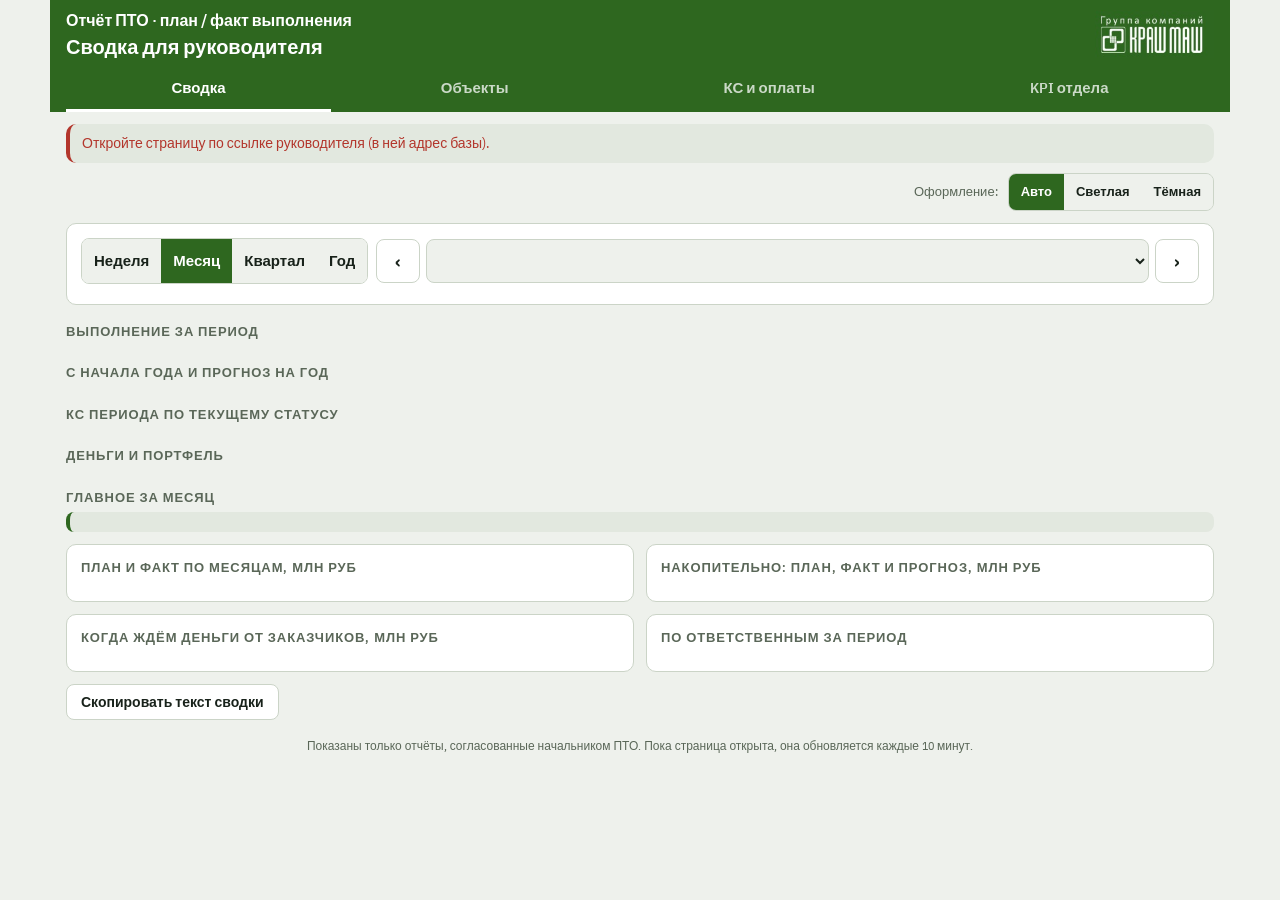
==== director.html @ 851cd31c "Add files via upload" ====
<!doctype html>
<html lang="ru">
<head>
<meta charset="utf-8">
<meta name="viewport" content="width=device-width,initial-scale=1,viewport-fit=cover">
<meta name="theme-color" content="#2E671F">
<meta name="robots" content="noindex">
<link rel="manifest" href="manifest-dir.webmanifest">
<link rel="apple-touch-icon" href="icons/dir-180.png">
<meta name="mobile-web-app-capable" content="yes">
<meta name="apple-mobile-web-app-capable" content="yes">
<meta name="apple-mobile-web-app-status-bar-style" content="black-translucent">
<meta name="apple-mobile-web-app-title" content="Сводка ПТО">
<title>Отчёт ПТО — ГК КРАШМАШ</title>
<link rel="stylesheet" href="https://fonts.googleapis.com/css2?family=IBM+Plex+Sans+Condensed:wght@400;500;600;700&family=IBM+Plex+Mono:wght@400;600&display=swap">
<style>
[hidden]{display:none!important}
html,body{margin:0}
:root{padding-top:env(safe-area-inset-top,0px)}

/* Layout: одна колонка под большой палец; липкая шапка с вкладками; поля крупные, цифры моноширинные */
:root{
  --brand:#2E671F;
  --bg:#eef1ec; --surface:#ffffff; --sunk:#e2e8df; --line:#cbd4c7;
  --fg:#18221a; --muted:#5a6758; --accent:#2E671F; --accent-ink:#ffffff;
  --steel:#2E671F; --ok:#2E671F; --warn:#b26b00; --bad:#b3362c;
  --f-ui:"IBM Plex Sans Condensed","Arial Narrow",Arial,sans-serif;
  --f-num:"IBM Plex Mono",ui-monospace,Menlo,Consolas,monospace;
  --r:10px;
}
@media (prefers-color-scheme: dark){:root:not([data-theme="light"]){
  --bg:#111612; --surface:#1a211b; --sunk:#232c24; --line:#344035;
  --fg:#e6ede5; --muted:#9aa898; --accent:#5f9e4b; --accent-ink:#0c1709;
  --steel:#8cc47a; --ok:#7fc06a; --warn:#e3a33c; --bad:#ec6a5e; color-scheme:dark}}
:root[data-theme="dark"]{
  --bg:#111612; --surface:#1a211b; --sunk:#232c24; --line:#344035;
  --fg:#e6ede5; --muted:#9aa898; --accent:#5f9e4b; --accent-ink:#0c1709;
  --steel:#8cc47a; --ok:#7fc06a; --warn:#e3a33c; --bad:#ec6a5e; color-scheme:dark}
*{box-sizing:border-box}
body{background:var(--bg);color:var(--fg);font-family:var(--f-ui);font-size:16px;line-height:1.35}
.wrap{max-width:720px;margin:0 auto;padding-inline:16px;padding-block:0 96px}
header.top{position:sticky;top:env(safe-area-inset-top,0px);z-index:5;background:var(--brand);color:#fff;margin-inline:-16px;padding:10px 16px 0}
.brandrow{display:flex;align-items:flex-start;justify-content:space-between;gap:12px}
.brandrow img{height:48px;width:auto;flex:0 0 auto;display:block}
.brandrow .ttl{min-width:0}
.obj{font-size:16px;font-weight:600;line-height:1.3}
h1{font-size:20px;margin:2px 0 8px;font-weight:700;text-wrap:balance}
nav.tabs{display:flex;gap:4px}
nav.tabs button{flex:1;border:0;background:transparent;color:inherit;font:600 15px var(--f-ui);padding:10px 4px 12px;border-bottom:3px solid transparent;opacity:.75;cursor:pointer}
nav.tabs button[aria-selected="true"]{opacity:1;border-bottom-color:#fff}
.banner{margin-top:12px;padding:10px 12px;border-radius:var(--r);background:var(--sunk);border-left:4px solid var(--warn);font-size:14px}
.banner.bad{border-left-color:var(--bad)}
section.card{background:var(--surface);border:1px solid var(--line);border-radius:var(--r);margin-top:12px;padding:14px}
section.card h2{font-size:13px;letter-spacing:.07em;text-transform:uppercase;color:var(--muted);margin:0 0 10px;font-weight:600;display:flex;justify-content:space-between;gap:8px}
.code{font-family:var(--f-num);font-size:12px;color:var(--steel);font-weight:600}
.row{display:flex;gap:10px;flex-wrap:wrap}
.row>*{flex:1 1 140px;min-width:0}
label.f{display:flex;flex-direction:column;gap:4px;font-size:13px;color:var(--muted)}
input,select,textarea{font:16px var(--f-ui);color:var(--fg);background:var(--bg);border:1px solid var(--line);border-radius:8px;padding:10px 10px;width:100%;min-height:44px}
input[inputmode]{font-family:var(--f-num);text-align:right}
textarea{min-height:64px;resize:vertical}
input:focus,select:focus,textarea:focus,button:focus-visible{outline:2px solid var(--accent);outline-offset:1px}
.seg{display:flex;border:1px solid var(--line);border-radius:8px;overflow:hidden}
.seg button{flex:1;border:0;background:var(--bg);color:var(--fg);font:600 15px var(--f-ui);min-height:44px;cursor:pointer}
.seg button[aria-pressed="true"]{background:var(--accent);color:var(--accent-ink)}
.work{display:grid;grid-template-columns:1fr 112px;gap:6px 10px;align-items:center;padding:8px 0;border-top:1px solid var(--line)}
.work:first-of-type{border-top:0}
.work .nm{min-width:0}
.work .nm b{display:block;font-weight:500}
.work .nm small{color:var(--muted);font-size:12px;line-height:1.5}
.work .nm small b.pt{display:inline;font-family:var(--f-num);font-weight:600;color:var(--fg)}
.mach{display:grid;grid-template-columns:1fr 84px 44px;gap:8px;align-items:center;padding:6px 0}
.haul{display:grid;grid-template-columns:1fr 64px 84px 44px;gap:8px;padding:10px 0;border-top:1px dashed var(--line)}
.haul:first-child{border-top:0}
.haul .cr{grid-column:1/4}
.haul .del{min-width:44px;padding:0;font-size:20px;line-height:1}
.haul-hd{display:grid;grid-template-columns:1fr 64px 84px 44px;gap:8px;font-size:12px;color:var(--muted)}
.haul-hd span:nth-child(2),.haul-hd span:nth-child(3){text-align:right}
.mach .del{min-width:44px;padding:0;font-size:20px;line-height:1}
.mach-hd{display:grid;grid-template-columns:1fr 84px 44px;gap:8px;font-size:12px;color:var(--muted)}
.mach-hd span:nth-child(2){text-align:right}
.dt{display:grid;grid-template-columns:1fr 78px;gap:6px 8px;padding:10px 0;border-top:1px dashed var(--line)}
.dt .full{grid-column:1/-1}
.dtk{display:flex;gap:6px}.dtk button{flex:1;min-height:38px;border:1px solid var(--line);border-radius:8px;background:var(--surface,#fff);color:inherit;font-size:14px}
.dtk button[aria-pressed="true"]{background:var(--accent);border-color:var(--accent);color:#fff;font-weight:600}
.btn{border:1px solid var(--line);background:var(--surface);color:var(--fg);font:600 15px var(--f-ui);border-radius:8px;min-height:44px;padding:0 14px;cursor:pointer}
.btn.small{min-height:36px;font-size:14px}
.btn.primary{background:var(--accent);border-color:var(--accent);color:var(--accent-ink)}
.btn:disabled{opacity:.5;cursor:not-allowed}
.savebar{position:fixed;left:0;right:0;bottom:0;z-index:6;background:var(--surface);border-top:1px solid var(--line);padding:10px 16px calc(10px + env(safe-area-inset-bottom,0px))}
.savebar .in{max-width:720px;margin:0 auto;display:flex;gap:10px;align-items:center}
.savebar .msg{flex:1;font-size:13px;color:var(--muted);min-width:0}
.savebar .btn{flex:0 0 auto;min-width:150px}
td.muted{color:var(--muted);padding-left:14px}
.ok{color:var(--ok)} .bad{color:var(--bad)} .warnc{color:var(--warn)}
.ot{display:flex;gap:8px}
.ot button{flex:1}
.ot button[aria-pressed="true"].no{background:var(--ok);border-color:var(--ok);color:var(--surface)}
.ot button[aria-pressed="true"].yes{background:var(--bad);border-color:var(--bad);color:var(--surface)}
.tablewrap{overflow-x:auto;margin-inline:-4px}
table{border-collapse:collapse;width:100%;font-size:14px}
th,td{padding:8px 6px;border-bottom:1px solid var(--line);text-align:right;white-space:nowrap}
th:first-child,td:first-child{text-align:left;white-space:normal}
th{font-size:12px;color:var(--muted);font-weight:600;text-transform:uppercase;letter-spacing:.04em}
td.n{font-family:var(--f-num);font-variant-numeric:tabular-nums}
.bar{height:6px;background:var(--sunk);border-radius:3px;margin-top:4px;overflow:hidden;min-width:60px}
.bar i{display:block;height:100%;background:var(--accent)}
.kpis{display:grid;grid-template-columns:repeat(auto-fit,minmax(130px,1fr));gap:8px}
.kpi{background:var(--sunk);border-radius:8px;padding:10px}
.kpi small{display:block;color:var(--muted);font-size:12px}
.kpi b{font-family:var(--f-num);font-size:20px;font-weight:600}
.chips{display:flex;flex-wrap:wrap;gap:6px}
.chip{font-size:13px;padding:4px 8px;border-radius:999px;background:var(--sunk)}
.chip.miss{background:color-mix(in srgb,var(--bad) 18%,var(--surface));color:var(--bad)}
.log{display:flex;flex-direction:column;gap:8px}
.log button.item{text-align:left;border:1px solid var(--line);background:var(--surface);color:var(--fg);border-radius:var(--r);padding:10px 12px;cursor:pointer;font:15px var(--f-ui);display:flex;flex-direction:column;gap:4px}
.log .meta{display:flex;justify-content:space-between;gap:8px;font-weight:600}
.log .sum{color:var(--muted);font-size:13px}
.flag{font-size:12px;padding:1px 6px;border-radius:4px;background:var(--bad);color:var(--surface);font-weight:600}
.sendgrid{display:grid;grid-template-columns:1fr 1fr;gap:8px}
a.btn.send,button.btn.send{display:flex;align-items:center;justify-content:center;text-decoration:none;min-height:48px;font-size:16px}
a.btn.send.max{background:#4b2bd6;border-color:#4b2bd6;color:#fff}
a.btn.send.tg{background:#229ed9;border-color:#229ed9;color:#fff}
a.btn.send.wa{background:#1fa855;border-color:#1fa855;color:#fff}
pre.gp{white-space:pre-wrap;font:13px/1.45 var(--f-num);background:var(--sunk);border-radius:8px;padding:12px;margin:10px 0 0;max-height:420px;overflow:auto}
.empty{color:var(--muted);font-size:14px;padding:6px 0}
.hint{font-size:12px;color:var(--muted);margin-top:6px}
@media (prefers-reduced-motion:no-preference){.bar i{transition:width .4s}}

/* --- Отчёт ПТО: дополнения к base.css --- */
:root{--c-plan:#4a86e8;--c-fact:#2E671F;--c-rest:#cbd4c7}
@media (prefers-color-scheme: dark){:root:not([data-theme="light"]){--c-fact:#6aa84f;--c-rest:#3a463b}}
:root[data-theme="dark"]{--c-fact:#6aa84f;--c-rest:#3a463b}
.wrap{max-width:1180px}
.savebar .in{max-width:1180px}
header.top .sub{font-size:13px;opacity:.85}
nav.tabs{overflow-x:auto;scrollbar-width:none}
nav.tabs button{flex:1 0 auto;padding-inline:10px}
.grid2{display:grid;grid-template-columns:repeat(auto-fit,minmax(min(100%,520px),1fr));gap:0 12px}
.grid2>section.card{min-width:0}
/* плитки показателей */
.tiles{display:grid;grid-template-columns:repeat(auto-fit,minmax(min(100%,200px),1fr));gap:8px}
.tile{background:var(--sunk);border-radius:8px;padding:10px 12px;min-width:0}
.tile small{display:block;color:var(--muted);font-size:12px;line-height:1.3;min-height:2.6em}
.tile b{display:block;font-family:var(--f-num);font-size:22px;font-weight:600;margin-top:2px;font-variant-numeric:tabular-nums}
.tile b u{text-decoration:none;font-size:13px;font-weight:400;color:var(--muted);margin-left:4px}
.tile .s{font-size:12px;color:var(--muted);margin-top:2px}
.tile .s em{font-style:normal;font-family:var(--f-num);color:var(--fg)}
.tile .s em.bad{color:var(--bad)}.tile .s em.ok{color:var(--ok)}
.tile.hero b{font-size:28px}
.tile .bad,.tile .ok,.tile .warnc{font-weight:600}
.secttl{font-size:13px;letter-spacing:.07em;text-transform:uppercase;color:var(--muted);margin:18px 0 6px;font-weight:600}
/* период */
.per{display:grid;grid-template-columns:auto 1fr;gap:8px;align-items:center}
.per .seg button{padding:0 12px}
.pnav{display:grid;grid-template-columns:44px 1fr 44px;gap:6px}
.pnav .btn{padding:0;font-size:20px}
@media (max-width:620px){.per{grid-template-columns:1fr}}
.note{white-space:pre-wrap;background:var(--sunk);border-radius:8px;padding:10px 12px;font-size:15px;border-left:4px solid var(--accent)}
.note.empty{border-left-color:var(--line)}
/* графики */
.chart{position:relative;width:100%;min-width:0}
.chart svg{display:block;width:100%;height:auto;touch-action:pan-y}
.chart .grid{stroke:var(--line);stroke-width:1;opacity:.6}
.chart .axis{stroke:var(--line);stroke-width:1}
.chart .tick{font:11px var(--f-ui);fill:var(--muted)}
.chart .hl{fill:var(--sunk);opacity:.7}
.chart .dot{stroke:var(--surface);stroke-width:2}
.legend{display:flex;flex-wrap:wrap;gap:4px 14px;font-size:12px;color:var(--muted);margin-top:6px}
.legend span{display:inline-flex;align-items:center;gap:6px}
.legend i,.tip i{display:inline-block;width:10px;height:10px;border-radius:2px}
.legend i.ln,.tip i.ln{height:2px;width:14px}
.legend i.dash,.tip i.dash{background:repeating-linear-gradient(90deg,currentColor 0 4px,transparent 4px 7px);height:2px;width:14px}
.tip{position:absolute;top:0;z-index:3;background:var(--surface);border:1px solid var(--line);border-radius:8px;padding:8px 10px;font-size:12px;box-shadow:0 4px 14px rgba(0,0,0,.12);pointer-events:none;min-width:170px}
.tip b{display:block;margin-bottom:4px;font-size:13px}
.tip .tr{display:grid;grid-template-columns:10px 1fr auto;gap:6px;align-items:center;margin-top:2px}
.tip em{font-style:normal;font-family:var(--f-num);font-weight:600}
.hb{display:flex;flex-direction:column;gap:8px}
.hb-r{display:grid;grid-template-columns:minmax(90px,30%) 1fr auto;gap:8px;align-items:center;font-size:13px}
.hb-n{overflow:hidden;text-overflow:ellipsis;white-space:nowrap}
.hb-t{display:flex;gap:2px;height:14px}
.hb-t i{display:block;height:100%;border-radius:0}
.hb-t i:first-child{border-radius:0}
.hb-t i:last-child{border-radius:0 4px 4px 0}
.hb-v{font-family:var(--f-num);font-size:12px;color:var(--muted);min-width:44px;text-align:right}
/* таблицы */
.tablewrap{overflow-x:auto;margin-inline:0;max-width:100%}
table.t td,table.t th{padding:7px 8px}
table.t td.n{text-align:right}
table.t tbody tr:hover{background:var(--sunk)}
table.t tfoot td{font-weight:600;border-top:2px solid var(--line)}
table.t th.l,table.t td.l{text-align:left;white-space:normal}
table.t td.nm{min-width:160px;max-width:260px}
table.t td small{display:block;color:var(--muted);font-size:11px}
td.bad,span.bad{color:var(--bad)} td.ok,span.ok{color:var(--ok)} td.warnc,span.warnc{color:var(--warn)}
.st{display:inline-block;font-size:12px;padding:2px 8px;border-radius:999px;white-space:nowrap;background:var(--sunk);color:var(--fg)}
.st.review{background:color-mix(in srgb,var(--bad) 14%,var(--surface));color:var(--bad)}
.st.agreed{background:color-mix(in srgb,var(--warn) 18%,var(--surface));color:var(--warn)}
.st.signed{background:color-mix(in srgb,var(--c-plan) 16%,var(--surface));color:var(--c-plan)}
.st.paid{background:color-mix(in srgb,var(--ok) 18%,var(--surface));color:var(--ok)}
.flagtxt{font-size:12px;color:var(--bad);font-weight:600}
.over{color:var(--bad);font-weight:600}
/* строки списков (журнал, поступления) */
.list{display:flex;flex-direction:column}
.li{display:grid;grid-template-columns:96px minmax(0,1.6fr) minmax(0,1fr) 130px 150px;gap:4px 12px;align-items:center;padding:10px 6px;border-top:1px solid var(--line);cursor:pointer;background:none;border-left:0;border-right:0;border-bottom:0;text-align:left;font:inherit;color:inherit;width:100%}
.li:first-child{border-top:0}
.li:hover{background:var(--sunk)}
.li .d{font-family:var(--f-num);font-size:13px}
.li .d small,.li .o small{display:block;color:var(--muted);font:12px var(--f-ui)}
.li .o b{font-weight:600}
.li .v{font-family:var(--f-num);text-align:right;font-size:14px}
.li .v small{display:block;color:var(--muted);font-size:11px;overflow-wrap:anywhere}
.li.hd{cursor:default;font-size:12px;color:var(--muted);text-transform:uppercase;letter-spacing:.04em;font-weight:600}
.li.hd:hover{background:none}
@media (max-width:760px){
  .li{grid-template-columns:1fr auto}
  .li .d{grid-column:1/-1;order:-1}
  .li .o{grid-column:1/2}
  .li .v{grid-column:2/3}
  .li .x{grid-column:1/-1}
  .li.hd{display:none}
}
.toolbar{display:flex;flex-wrap:wrap;gap:8px;align-items:end}
.toolbar>*{flex:1 1 160px;min-width:0}
.toolbar .btn{flex:0 0 auto}
.sumline{font-size:13px;color:var(--muted);margin:8px 0 2px}
.sumline b{font-family:var(--f-num);color:var(--fg)}
/* окно редактирования */
dialog.ed{border:0;padding:0;border-radius:12px;width:min(640px,calc(100vw - 24px));max-height:calc(100dvh - 24px);background:var(--surface);color:var(--fg);box-shadow:0 10px 40px rgba(0,0,0,.3)}
dialog.ed::backdrop{background:rgba(10,20,10,.45)}
dialog.ed form{display:flex;flex-direction:column;max-height:calc(100dvh - 24px)}
dialog.ed .eh{display:flex;justify-content:space-between;align-items:center;gap:8px;padding:12px 16px;background:var(--brand);color:#fff}
dialog.ed .eh h3{margin:0;font-size:18px}
dialog.ed .eh button{background:none;border:0;color:#fff;font-size:26px;line-height:1;min-width:44px;min-height:44px;cursor:pointer}
dialog.ed .eb{padding:12px 16px;overflow:auto;display:flex;flex-direction:column;gap:10px}
dialog.ed .ef{display:flex;gap:8px;padding:10px 16px;border-top:1px solid var(--line);flex-wrap:wrap}
dialog.ed .ef .grow{flex:1}
dialog.ed .calc{font-size:13px;color:var(--muted);background:var(--sunk);border-radius:8px;padding:8px 10px;display:flex;flex-wrap:wrap;gap:4px 14px}
dialog.ed .calc b{font-family:var(--f-num);color:var(--fg);font-weight:600}
dialog.ed .warnbox{font-size:13px;border-left:4px solid var(--warn);background:var(--sunk);padding:8px 10px;border-radius:6px}
dialog.ed .warnbox.bad{border-left-color:var(--bad)}
@media (max-width:560px){dialog.ed{width:100vw;max-width:100vw;max-height:100dvh;height:100dvh;border-radius:0;margin:0}dialog.ed form{max-height:100dvh;height:100%}dialog.ed .eb{flex:1}}
.seg.wrap3 button{font-size:14px;padding:0 6px}
.btn.danger{color:var(--bad);border-color:color-mix(in srgb,var(--bad) 50%,var(--line))}
.btn.danger.armed{background:var(--bad);color:#fff;border-color:var(--bad)}
/* план */
.plan-t{border-collapse:separate;border-spacing:0}
.plan-t th,.plan-t td{border-bottom:1px solid var(--line);padding:4px}
.plan-t th:first-child,.plan-t td:first-child{position:sticky;left:0;background:var(--surface);z-index:1;min-width:170px;max-width:220px;white-space:normal;padding-left:0}
.plan-t input{min-height:34px;padding:4px 6px;font-size:13px;width:108px;background:color-mix(in srgb,#ffe066 22%,var(--bg))}
.plan-t input.ch{outline:2px solid var(--warn)}
.plan-t td.tot{font-family:var(--f-num);font-size:13px;font-weight:600}
.plan-t td.past input{background:var(--bg)}
.plan-t td.fact{font-size:11px;color:var(--muted);font-family:var(--f-num)}
.foot{margin-top:18px;text-align:center;font-size:12px;color:var(--muted)}
.okb{border-left-color:var(--ok)!important}
.pill{display:inline-block;font-size:11px;border-radius:4px;padding:1px 6px;background:var(--sunk);color:var(--muted);margin-left:6px;vertical-align:1px}

/* отчёты и согласование */
.rp{display:grid;grid-template-columns:minmax(0,1.6fr) 140px 150px 140px;gap:4px 12px;align-items:center;padding:10px 6px;border-top:1px solid var(--line);cursor:pointer;background:none;border-left:0;border-right:0;border-bottom:0;text-align:left;font:inherit;color:inherit;width:100%}
.rp:first-child{border-top:0}.rp:hover{background:var(--sunk)}
.rp .o b{font-weight:600}.rp .o small,.rp .m small{display:block;color:var(--muted);font-size:12px}
.rp .v{font-family:var(--f-num);text-align:right;font-size:14px}.rp .v small{display:block;color:var(--muted);font:11px var(--f-ui)}
@media (max-width:760px){.rp{grid-template-columns:1fr auto}.rp .o{grid-column:1/-1}}
.rs{display:inline-block;font-size:12px;padding:2px 8px;border-radius:999px;white-space:nowrap;font-weight:600}
.rs.draft{background:var(--sunk);color:var(--muted)}
.rs.sent{background:color-mix(in srgb,var(--c-plan) 16%,var(--surface));color:var(--c-plan)}
.rs.ret{background:color-mix(in srgb,var(--bad) 14%,var(--surface));color:var(--bad)}
.rs.ok{background:color-mix(in srgb,var(--ok) 18%,var(--surface));color:var(--ok)}
.thread{display:flex;flex-direction:column;gap:6px}
.thread .c{background:var(--sunk);border-radius:8px;padding:8px 10px;font-size:14px}
.thread .c small{display:block;color:var(--muted);font-size:12px;margin-bottom:2px}
.thread .c.ret{border-left:4px solid var(--bad)}.thread .c.ok{border-left:4px solid var(--ok)}.thread .c.sent{border-left:4px solid var(--c-plan)}
.lockbar{font-size:13px;border-left:4px solid var(--c-plan);background:var(--sunk);padding:8px 10px;border-radius:6px}
.mini{width:100%;font-size:14px}
.mini td,.mini th{padding:6px 4px}
dialog.ed .rdf{display:flex;flex-direction:column;max-height:calc(100dvh - 24px)}
@media (max-width:560px){dialog.ed .rdf{max-height:100dvh;height:100%}}
.hi{padding:10px 6px;border-top:1px solid var(--line);font-size:14px}
.hi:first-child{border-top:0}
.hi .h{display:flex;flex-wrap:wrap;gap:4px 10px;align-items:baseline}
.hi .h b{font-weight:600}.hi .h small{color:var(--muted);font-size:12px}
.hi .d{margin-top:4px;font-size:13px;display:flex;flex-direction:column;gap:2px}
.hi .d s{color:var(--bad)}.hi .d ins{text-decoration:none;color:var(--ok);font-weight:600}
.hi.head{background:color-mix(in srgb,var(--warn) 8%,transparent)}
.us{display:grid;grid-template-columns:minmax(0,1.2fr) minmax(0,1.6fr) auto;gap:6px 12px;align-items:center;padding:10px 6px;border-top:1px solid var(--line)}
.us:first-child{border-top:0}
.us small{display:block;color:var(--muted);font-size:12px}
.us .acts{display:flex;gap:6px;flex-wrap:wrap;justify-content:flex-end}
@media (max-width:760px){.us{grid-template-columns:1fr}.us .acts{justify-content:flex-start}}
.chk{display:grid;grid-template-columns:repeat(auto-fill,minmax(230px,1fr));gap:4px 12px;max-height:300px;overflow:auto;border:1px solid var(--line);border-radius:8px;padding:8px}
.chk label{display:flex;gap:8px;align-items:center;font-size:14px;color:var(--fg)}
.chk input{width:auto;min-height:0}

input:disabled,select:disabled,textarea:disabled,.seg button:disabled{opacity:.55;cursor:not-allowed}
/* Мои объекты */
.my{display:grid;grid-template-columns:minmax(0,1.8fr) 120px 170px 130px;gap:4px 12px;align-items:center;padding:10px 6px;border-top:1px solid var(--line);cursor:pointer;background:none;border-left:0;border-right:0;border-bottom:0;text-align:left;font:inherit;color:inherit;width:100%}
.my:hover{background:var(--sunk)}
.my .o b{font-weight:600}.my .o small{display:block;color:var(--muted);font-size:12px}
.my .v{font-family:var(--f-num);text-align:right;font-size:14px}.my .v small{display:block;color:var(--muted);font:11px var(--f-ui)}
.my .v.bad{color:var(--bad)}
.my.hd{cursor:default;font-size:12px;color:var(--muted);text-transform:uppercase;letter-spacing:.04em;font-weight:600}.my.hd:hover{background:none}
@media (max-width:760px){.my{grid-template-columns:1fr 1fr 1fr}.my .o{grid-column:1/-1}.my.hd{display:none}.my .v{text-align:left}}
.myttl{font-size:19px;font-weight:600;color:var(--fg);margin:10px 0 2px}
.hints{display:flex;flex-direction:column;gap:4px;margin:8px 0}
.hint-l{font-size:13px;padding:5px 9px;border-radius:6px;border-left:4px solid var(--c-plan);background:var(--sunk)}
.hint-l.warn{border-left-color:var(--warn)}.hint-l.bad{border-left-color:var(--bad);color:var(--bad)}
.my .hints{margin:4px 0 0}.my .hint-l{font-size:12px;padding:2px 7px}
.tiles+.btn,.hints+.tiles{margin-top:8px}
.rpd{border-top:1px solid var(--line);padding:10px 2px;font-size:14px}
.rpd-h{font-weight:600;margin-bottom:4px}
.rpd-l{padding:1px 0 1px 10px;border-left:3px solid var(--line);margin:2px 0}
.rpd-l.h{border-left-color:var(--c-plan)}.rpd-l.m{border-left-color:var(--muted)}.rpd-l.d{border-left-color:var(--bad);color:var(--bad)}
.rpd-l.x{border-left-color:var(--warn);font-weight:600}.rpd-l.n{color:var(--muted)}.rpd-l.muted{color:var(--muted)}
#v-my .pnav{margin:6px 0 4px;max-width:420px}
#v-my .mini td.num,#v-my .mini th.num{text-align:right;font-family:var(--f-num);white-space:nowrap}
@media (max-width:560px){#v-my .tiles{grid-template-columns:1fr 1fr}#v-my .tile b{font-size:17px}#v-my .tile small{min-height:0}}
/* KPI */
.kpi-h{display:flex;justify-content:space-between;align-items:flex-start;gap:12px}
.kpi-h h2{margin-bottom:2px}
.kpi-big{text-align:right;min-width:120px}.kpi-big b{display:block;font-family:var(--f-num);font-size:34px;line-height:1.1}
.kpi-big small{color:var(--muted);font-size:12px}
.kpi-big.ok b{color:var(--ok)}.kpi-big.warnc b{color:var(--warn)}.kpi-big.bad b{color:var(--bad)}
.kpi-money{margin:6px 0 2px;font-size:14px;background:var(--sunk);border-radius:8px;padding:8px 10px}
.kpi-list{display:flex;flex-direction:column;margin-top:8px}
.kpi-r{display:grid;grid-template-columns:minmax(0,1.6fr) minmax(80px,1fr) 96px;gap:4px 12px;align-items:center;padding:9px 6px;border:0;border-top:1px solid var(--line);background:none;text-align:left;font:inherit;color:inherit;cursor:pointer;width:100%}
.kpi-r:hover{background:var(--sunk)}.kpi-r.open{background:var(--sunk)}
.kpi-n b{font-weight:600;font-size:14px}.kpi-n small{display:block;color:var(--muted);font-size:12px}
.kpi-bar{position:relative;height:10px;background:var(--sunk);border-radius:5px;overflow:hidden}
.kpi-r:hover .kpi-bar,.kpi-r.open .kpi-bar{background:var(--surface)}
.kpi-bar i{display:block;height:100%;background:var(--muted)}.kpi-bar i.ok{background:var(--ok)}.kpi-bar i.warnc{background:var(--warn)}.kpi-bar i.bad{background:var(--bad)}
.kpi-bar u{position:absolute;top:0;bottom:0;width:2px;background:var(--fg);opacity:.35}
.kpi-v{font-family:var(--f-num);text-align:right;font-size:15px;font-weight:600}.kpi-v.ok{color:var(--ok)}.kpi-v.warnc{color:var(--warn)}.kpi-v.bad{color:var(--bad)}
.kpi-r.na .kpi-v{font:12px var(--f-ui);color:var(--muted);font-weight:400}
.kpi-d{padding:4px 8px 10px 14px;font-size:13px;border-left:3px solid var(--line);margin:0 0 6px 6px}
.kpi-d ul{margin:6px 0 0;padding-left:18px}.kpi-d li{margin:2px 0}
.kpi-how{color:var(--muted);font-size:12px;margin-top:4px}.kpi-how.ok{color:var(--ok)}
.kpi-t{width:100%;border-collapse:collapse;font-size:14px}.kpi-t th,.kpi-t td{padding:7px 6px;border-top:1px solid var(--line);text-align:right;white-space:nowrap}
.kpi-t th{font-size:11px;color:var(--muted);text-transform:uppercase;letter-spacing:.03em;font-weight:600;white-space:normal}
.kpi-t td:first-child,.kpi-t th:first-child{text-align:left;white-space:normal}
.kpi-t td.ok{color:var(--ok)}.kpi-t td.warnc{color:var(--warn)}.kpi-t td.bad{color:var(--bad)}.kpi-t tr.sel td{background:var(--sunk)}
.kpi-t tbody tr{cursor:pointer}.kpi-t tbody tr:hover td{background:var(--sunk)}
.kpi-t input{width:70px;min-height:30px;padding:2px 6px;text-align:right}
.kpi-set{display:grid;grid-template-columns:minmax(0,1fr) 90px;gap:4px 12px;align-items:center;font-size:14px}
.kpi-set input{min-height:32px;padding:2px 8px;text-align:right}
@media (max-width:560px){.kpi-r{grid-template-columns:1fr 70px}.kpi-bar{grid-column:1/-1;order:3}.kpi-big b{font-size:26px}}
.kpi-st{font-size:13px;text-transform:uppercase;letter-spacing:.05em;color:var(--muted);margin:10px 0 6px}
nav.tabs{overflow-x:auto;scrollbar-width:none}nav.tabs::-webkit-scrollbar{display:none}nav.tabs button{flex:1 0 auto;white-space:nowrap;padding-inline:10px}
.kpi-n b{font-family:var(--f-ui)}

.pill.fx{background:var(--warn);color:#000}

/* --- сводка руководителя (director.html, класс dir у body) --- */
.dir .tiles.dark .tile{background:#1e4a15;color:#fff}
.dir .tiles.dark .tile small{color:rgba(255,255,255,.8)}
.dir .tiles.dark .tile b{color:#fff;font-size:26px}
.dir .tiles.dark .tile b u{color:rgba(255,255,255,.75)}
.dir .tiles.dark .tile .s{color:rgba(255,255,255,.8)}
.dir .tiles.dark .tile .s em{color:#fff}
.dir .tiles.dark .tile .s em.bad,.dir .tiles.dark .tile b.bad{color:#ffb4a8}
.dir .tiles.dark .tile .s em.ok,.dir .tiles.dark .tile b.ok{color:#b9f2a8}
.dir .tiles.dark .tile b.warnc{color:#ffd88a}
.dir .sumline b.bad{color:var(--bad)}
.chart .vlab{font:600 12px var(--f-num);fill:var(--fg)}
/* вкладка «Объекты»: главное — % плана */
.objsum{display:flex;flex-wrap:wrap;gap:6px 14px;align-items:center;margin:6px 0 10px;font-size:14px}
.objsum .pill-n{font-weight:600;padding:4px 10px;border-radius:999px;background:var(--sunk)}
.objsum .pill-n.bad{color:var(--bad);background:color-mix(in srgb,var(--bad) 12%,var(--surface))}
.objsum .pill-n.ok{color:var(--ok);background:color-mix(in srgb,var(--ok) 12%,var(--surface))}
.objsum .muted-n{color:var(--muted);font-size:13px}
.objbar{display:flex;flex-wrap:wrap;gap:8px 16px;align-items:center;margin-bottom:8px}
.objbar .chk{display:inline-flex;align-items:center;gap:6px;font-size:14px;cursor:pointer}
.objbar .chk input{width:18px;height:18px}
.objt:not(.full) .x{display:none}
.objt th.pc,.objt td.pc{width:150px;min-width:130px}
.objt td.nm b,.objt td.nm{font-size:15px}
.objt td.n{font-size:15px}
.objt td.dv{font-weight:600}
.pb{position:relative;height:26px;background:var(--sunk);border-radius:6px;overflow:hidden}
.pb i{position:absolute;left:0;top:0;bottom:0;opacity:.32}
.pb.bad i{background:var(--bad)}.pb.warnc i{background:var(--warn)}.pb.ok i{background:var(--ok)}
.pb b{position:relative;display:block;text-align:right;padding:0 9px;height:26px;line-height:26px;font:700 15px/26px var(--f-num)}
.pb.bad b{color:var(--bad)}.pb.warnc b{color:var(--warn)}.pb.ok b{color:var(--ok)}
/* статусы КС — крупно и контрастно */
.dir .st{font-size:14px;font-weight:700;padding:5px 12px;line-height:1.25;white-space:nowrap;text-align:center;color:#fff;background:#6b7a6a}
.dir .st.review{background:#c2570c;color:#fff}
.dir .st.agreed{background:#1d5fb8;color:#fff}
.dir .st.signed{background:#6a3fb5;color:#fff}
.dir .st.paid{background:#2E671F;color:#fff}
@media (prefers-color-scheme: dark){:root:not([data-theme="light"]) .dir .st.review{background:#f0a05c;color:#1a1206}:root:not([data-theme="light"]) .dir .st.agreed{background:#6fa8f0;color:#06182e}:root:not([data-theme="light"]) .dir .st.signed{background:#b79af0;color:#160a30}:root:not([data-theme="light"]) .dir .st.paid{background:#7fc06a;color:#0b1f06}}
:root[data-theme="dark"] .dir .st.review{background:#f0a05c;color:#1a1206}:root[data-theme="dark"] .dir .st.agreed{background:#6fa8f0;color:#06182e}:root[data-theme="dark"] .dir .st.signed{background:#b79af0;color:#160a30}:root[data-theme="dark"] .dir .st.paid{background:#7fc06a;color:#0b1f06}
.dir .li{grid-template-columns:96px minmax(0,1.4fr) 250px 120px 140px}
.dir .li .x{display:flex;align-items:center;flex-wrap:wrap;gap:4px}
.dir .li .x .st{align-self:center}
.dir .li .x .pill{margin-left:6px}
.dir .li .o b{font-size:15px}
@media (max-width:760px){.dir .li{grid-template-columns:1fr auto}.dir .li .x{grid-column:1/-1}}

/* KPI в сводке руководителя */
.kpi-n small.kpi-why{color:var(--fg);opacity:.8;font-size:13px;line-height:1.35;margin-top:3px}
.kpi-n small.kpi-share{font-family:var(--f-num);font-size:12px;margin-top:3px;color:var(--muted)}
.kpi-intro ol{margin:8px 0 0;padding-left:20px;font-size:15px;line-height:1.5}
.kpi-intro li{margin:6px 0}
.kpi-formula{display:flex;flex-wrap:wrap;gap:8px;align-items:stretch;margin:14px 0 4px}
.kpi-formula .fx{flex:1 1 170px;background:var(--sunk);border-radius:8px;padding:10px 12px;min-width:0}
.kpi-formula .fx small{display:block;color:var(--muted);font-size:12px}
.kpi-formula .fx b{display:block;font-family:var(--f-num);font-size:22px;margin-top:2px}
.kpi-formula .fx.res{background:#1e4a15;color:#fff}.kpi-formula .fx.res small{color:rgba(255,255,255,.8)}
.kpi-formula .op{align-self:center;font-size:22px;color:var(--muted);font-weight:600}
.kset .row{display:grid;grid-template-columns:minmax(0,1fr) 190px;gap:6px 14px;align-items:center;margin:10px 0}
.kset .row label{font-size:15px;font-weight:600}
.kset .row .sub{display:block;font-weight:400;color:var(--muted);font-size:12px;margin-top:2px}
.kset input,.kset select{min-height:40px;font-size:16px;text-align:right}
.kset select{text-align:left}
.kset .wt{display:grid;grid-template-columns:minmax(0,1fr) 84px;gap:6px 10px;align-items:center;font-size:14px;margin-top:6px}
.kset .wt .tot{font-weight:700;border-top:1px solid var(--line);padding-top:6px}
.kset .wt .tot.bad{color:var(--bad)}.kset .wt .tot.ok{color:var(--ok)}
.kset h3{font-size:14px;margin:16px 0 2px}
.kset .acts{display:flex;flex-wrap:wrap;gap:8px;align-items:center;margin-top:16px}
.kset .msg{font-size:14px}.kset .msg.bad{color:var(--bad)}.kset .msg.ok{color:var(--ok)}
@media (max-width:620px){.kset .row{grid-template-columns:1fr}}
@media (max-width:560px){
  .objt .dvc{display:none}
  .objt{font-size:13px}
  .objt td,.objt th{padding:6px 3px!important}
  .objt td.nm{min-width:96px!important;max-width:120px!important;font-size:14px}
  .objt td.n{font-size:14px}
  .objt th.pc,.objt td.pc{width:84px;min-width:84px}
  .pb{height:24px}.pb b{padding:0 6px;height:24px;line-height:24px;font-size:14px}
}
.objt .mobdv{display:none}
@media (max-width:560px){.objt .mobdv{display:inline}.objt .mobdv.bad{color:var(--bad)}.objt .mobdv.ok{color:var(--ok)}}
.themebar{display:flex;flex-wrap:wrap;gap:6px 10px;align-items:center;justify-content:flex-end;margin-top:10px;font-size:13px;color:var(--muted)}
.themebar .seg button{padding:0 12px;min-height:36px;font-size:13px}

</style>
<script>try{var th=localStorage.getItem("pto-d-theme");if(th==="light"||th==="dark")document.documentElement.setAttribute("data-theme",th);}catch(e){}</script>
</head>
<body class="dir">
<div class="wrap">
  <header class="top">
    <div class="brandrow">
      <div class="ttl"><div class="obj">Отчёт ПТО · план / факт выполнения</div><h1>Сводка для руководителя</h1></div>
      <img src="[data-uri]" alt="Группа компаний КРАШМАШ" width="120" height="48">
    </div>
    <nav class="tabs" role="tablist">
      <button role="tab" id="tab-sum" aria-selected="true" data-v="sum">Сводка</button>
      <button role="tab" id="tab-obj" aria-selected="false" data-v="obj">Объекты</button>
      <button role="tab" id="tab-ks" aria-selected="false" data-v="ks">КС и оплаты</button>
      <button role="tab" id="tab-kpi" aria-selected="false" data-v="kpi">KPI отдела</button>
    </nav>
  </header>
  <div id="status" class="banner" hidden></div>
  <div class="themebar"><button type="button" class="btn small" id="install" hidden>Установить как приложение</button><span>Оформление:</span>
    <div class="seg" id="theme" role="group" aria-label="Тема оформления">
      <button type="button" data-t="auto" aria-pressed="true">Авто</button>
      <button type="button" data-t="light" aria-pressed="false">Светлая</button>
      <button type="button" data-t="dark" aria-pressed="false">Тёмная</button>
    </div>
  </div>
  <section class="card">
    <div class="per">
      <div class="seg" id="kind" role="group" aria-label="Вид периода">
        <button type="button" data-k="week" aria-pressed="false">Неделя</button>
        <button type="button" data-k="month" aria-pressed="true">Месяц</button>
        <button type="button" data-k="quarter" aria-pressed="false">Квартал</button>
        <button type="button" data-k="year" aria-pressed="false">Год</button>
      </div>
      <div class="pnav">
        <button type="button" class="btn" id="p-prev" aria-label="Предыдущий период">‹</button>
        <select id="p-sel" aria-label="Период"></select>
        <button type="button" class="btn" id="p-next" aria-label="Следующий период">›</button>
      </div>
    </div>
    <div class="hint" id="upd"></div>
  </section>

  <div id="v-sum">
    <div class="secttl">Выполнение за период</div>
    <div class="tiles dark" id="t-per"></div>
    <div class="secttl">С начала года и прогноз на год</div>
    <div class="tiles" id="t-ytd"></div>
    <div class="secttl">КС периода по текущему статусу</div>
    <div class="tiles" id="t-st"></div>
    <div class="secttl">Деньги и портфель</div>
    <div class="tiles" id="t-money"></div>
    <div class="secttl" id="note-ttl">Главное за месяц</div>
    <div class="note" id="note"></div>
    <div class="grid2">
      <section class="card"><h2 id="c1-t">План и факт по месяцам, млн руб</h2><div id="c1"></div></section>
      <section class="card"><h2 id="c2-t">Накопительно: план, факт и прогноз, млн руб</h2><div id="c2"></div></section>
      <section class="card"><h2>Когда ждём деньги от заказчиков, млн руб</h2><div class="sumline" id="c3-sum"></div><div id="c3"></div><div class="hint" id="c3-hint"></div></section>
      <section class="card"><h2>По ответственным за период</h2><div class="tablewrap"><table class="t" id="resp-t"></table></div></section>
    </div>
    <button type="button" class="btn small" id="copy" style="margin-top:12px">Скопировать текст сводки</button>
  </div>

  <div id="v-kpi" hidden><div id="kpi-out"></div></div>

  <div id="v-obj" hidden>
    <section class="card"><h2><span id="obj-ttl">План / факт по объектам</span><span id="obj-cnt"></span></h2>
      <div id="obj-sum" class="objsum"></div>
      <div class="objbar">
        <div class="seg" id="obj-sort" role="group" aria-label="Порядок объектов">
          <button type="button" data-s="worst" aria-pressed="true">Сначала отстающие</button>
          <button type="button" data-s="size" aria-pressed="false">Сначала крупные</button>
        </div>
        <label class="chk"><input type="checkbox" id="obj-full"> Показать все показатели</label>
      </div>
      <div class="tablewrap"><table class="t objt" id="obj-t"></table></div>
      <button type="button" class="btn small" id="obj-more" hidden></button>
      <div class="hint">Главное — столбец «% плана»: красный — меньше 80%, жёлтый — 80–99%, зелёный — 100% и больше. Отклонение — сколько не хватает до плана (минус) или сделано сверх плана (плюс). План не больше остатка по договору. Остальные показатели (с начала года, договор, остаток) включаются галочкой «Показать все показатели».</div>
    </section>
    <section class="card"><h2>Крупнейшие договоры в работе: выполнено и остаток</h2><div id="c4"></div></section>
  </div>

  <div id="v-ks" hidden>
    <section class="card"><h2><span>КС выбранного периода</span><span id="ks-cnt"></span></h2>
      <div class="seg wrap3" id="ks-f" style="margin-bottom:8px">
        <button type="button" data-f="" aria-pressed="true">Все</button>
        <button type="button" data-f="review" aria-pressed="false">На согласов.</button>
        <button type="button" data-f="agreed" aria-pressed="false">Не подписаны</button>
        <button type="button" data-f="signed" aria-pressed="false">Ждут оплаты</button>
        <button type="button" data-f="paid" aria-pressed="false">Оплачены</button>
      </div>
      <div class="list" id="ks-out"></div>
    </section>
    <section class="card"><h2><span>Просроченные оплаты на сегодня</span><span id="od-cnt"></span></h2><div class="list" id="od-out"></div>
      <div class="hint">Все неоплаченные КС, у которых ожидаемая дата оплаты уже прошла (дата КС + срок оплаты договора; не подписана — +15 дней, не согласована — +30 дней).</div></section>
    <section class="card"><h2>Гарантийные удержания к возврату</h2><div class="list" id="gar-out"></div></section>
  </div>
  <div class="foot">Показаны только отчёты, согласованные начальником ПТО. Пока страница открыта, она обновляется каждые 10 минут.</div>
</div>
<script>/* Расчёты отчёта ПТО — повторяют формулы старого Excel-отчёта (листы «Расчёт», «План_расч», «Объекты», «Журнал КС»).
   Работает и в браузере (window.PTO), и в node (module.exports) — для сверки с Excel. Даты — строки ГГГГ-ММ-ДД, месяцы — ГГГГ-ММ. */
(function (root) {
"use strict";
const BASE = "2026-01";            // «Выполнено до 01.01.2026» в справочнике объектов — всё, что раньше, в журнал не входит
const INF = 1e15;
const MN = ["Январь","Февраль","Март","Апрель","Май","Июнь","Июль","Август","Сентябрь","Октябрь","Ноябрь","Декабрь"];
const MNs = ["янв","фев","мар","апр","май","июн","июл","авг","сен","окт","ноя","дек"];
const QN = ["I","II","III","IV"];

// ---------- даты ----------
const D = s => { const [y, m, d] = s.split("-").map(Number); return Date.UTC(y, m - 1, d || 1); };
const S = t => new Date(t).toISOString().slice(0, 10);
const addDays = (s, n) => S(D(s) + n * 864e5);
const ym = s => s.slice(0, 7);
const m1 = m => m + "-01";
const addM = (m, n) => { let [y, mo] = m.split("-").map(Number); mo += n; y += Math.floor((mo - 1) / 12); mo = ((mo - 1) % 12 + 12) % 12 + 1; return y + "-" + String(mo).padStart(2, "0"); };
const eom = m => addDays(m1(addM(m, 1)), -1);
const monday = s => { const w = (new Date(D(s)).getUTCDay() + 6) % 7; return addDays(s, -w); };
const ru = s => s ? s.slice(8, 10) + "." + s.slice(5, 7) + "." + s.slice(0, 4) : "";
const monthLabel = m => MN[+m.slice(5, 7) - 1] + " " + m.slice(0, 4);
const num = v => (v === null || v === undefined || v === "" || isNaN(v)) ? 0 : +v;
const has = v => !(v === null || v === undefined || v === "");

// ---------- строки журнала ----------
function index(data) {
  const byName = {};
  (data.objects || []).forEach(o => { byName[o.name] = o; });
  return byName;
}
function ksStatus(k) {
  if (k.pay === "Оплачена") return "paid";
  if (k.sign === "Подписана") return "signed";
  if (k.agr === "Согласована") return "agreed";
  return "review";
}
const STATUS_LABEL = { review: "На согласовании", agreed: "Согласована, не подписана", signed: "Подписана, ждёт оплаты", paid: "Оплачена" };
function enrichKs(k, byName) {
  const o = byName[k.obj];
  const toPay = !has(k.ks2) ? null : (has(k.ks3) ? +k.ks3 : +k.ks2 * (1 - (o && has(o.ret) ? +o.ret : 0)));
  const st = ksStatus(k);
  let expect = "";
  if (has(k.ks2) && k.pay !== "Оплачена" && k.month) {
    const base = k.date || eom(k.month);
    const days = o && has(o.payDays) ? +o.payDays : 30;
    expect = addDays(base, days + (k.sign === "Подписана" ? 0 : (k.agr === "Согласована" ? 15 : 30)));
  }
  let ctrl = "";
  if (!k.obj && !has(k.ks2)) ctrl = "";
  else if (!k.obj) ctrl = "нет объекта";
  else if (!o) ctrl = "объект не из списка";
  else if (!has(k.ks2)) ctrl = "нет суммы";
  else if (!k.month) ctrl = "нет месяца";
  return Object.assign({}, k, {
    toPay, st, stLabel: STATUS_LABEL[st], expect,
    wdate: has(k.ks2) ? (k.date || (k.month ? eom(k.month) : "")) : "",
    resp: o ? o.resp || "" : "", ctrl
  });
}

// ---------- объекты (справочник с расчётными столбцами) ----------
function objectRows(data, today) {
  const byName = index(data);
  const ks = (data.ks || []).map(k => enrichKs(k, byName));
  return (data.objects || []).map(o => {
    const mine = ks.filter(k => k.obj === o.name);
    const done26 = mine.filter(k => k.month >= BASE).reduce((a, k) => a + num(k.ks2), 0);
    const doneAll = num(o.done0) + done26;
    const remain = has(o.sum) ? +o.sum - doneAll : null;
    const pct = num(o.sum) ? doneAll / +o.sum : null;
    const unpaid = mine.filter(k => k.pay !== "Оплачена").reduce((a, k) => a + num(k.toPay), 0);
    const debt = mine.filter(k => k.sign === "Подписана" && k.pay !== "Оплачена").reduce((a, k) => a + num(k.toPay), 0);
    const got = (data.pays || []).filter(p => p.obj === o.name).reduce((a, p) => a + num(p.sum), 0);
    let ctrl = "";
    if (num(o.sum) > 0 && doneAll > +o.sum) ctrl = "Выполнено больше договора";
    else if (o.due && o.due < today && num(remain) > 0 && o.status !== "Завершён") ctrl = "Срок договора истёк";
    return Object.assign({}, o, { done26, doneAll, remain, pct, unpaid, debt, got, ctrl, ksCount: mine.length });
  });
}

// ---------- периоды ----------
function dataRange(data, today) {
  const ms = (data.ks || []).filter(k => has(k.ks2) && k.month).map(k => k.month);
  const minM = ms.length ? ms.reduce((a, b) => a < b ? a : b) : BASE;
  const y0 = Math.min(+minM.slice(0, 4), +BASE.slice(0, 4));
  const y1 = Math.max(+today.slice(0, 4) + 1, ...(data.plan || []).map(p => +p.month.slice(0, 4)));
  return { minM: minM < BASE ? minM : BASE, y0, y1 };
}
function periods(kind, data, today) {
  const { minM, y0, y1 } = dataRange(data, today), out = [];
  if (kind === "week") {
    for (let s = monday(m1(minM)); s <= y1 + "-12-31"; s = addDays(s, 7)) {
      const e = addDays(s, 6);
      out.push({ key: s, start: s, end: e, label: s.slice(8, 10) + "." + s.slice(5, 7) + "–" + ru(e) });
    }
  } else if (kind === "month") {
    for (let m = minM; m <= y1 + "-12"; m = addM(m, 1)) out.push({ key: m, start: m1(m), end: eom(m), label: monthLabel(m) });
  } else if (kind === "quarter") {
    for (let y = y0; y <= y1; y++) for (let q = 0; q < 4; q++) {
      const m = y + "-" + String(q * 3 + 1).padStart(2, "0");
      if (eom(addM(m, 2)) < m1(minM)) continue;
      out.push({ key: y + "-Q" + (q + 1), start: m1(m), end: eom(addM(m, 2)), label: QN[q] + " квартал " + y });
    }
  } else {
    for (let y = y0; y <= y1; y++) out.push({ key: String(y), start: y + "-01-01", end: y + "-12-31", label: y + " год" });
  }
  return out;
}
function lastKsMonth(data, today) {             // Расчёт!B20
  const ms = (data.ks || []).filter(k => k.month).map(k => k.month);
  const cur = ym(today);
  if (!ms.length) return cur;
  const mx = ms.reduce((a, b) => a > b ? a : b);
  return mx < cur ? mx : cur;
}
function defaultPeriod(kind, data, today) {      // Расчёт!B6: последний период, начавшийся не позже последних данных
  const list = periods(kind, data, today);
  const byName = index(data);
  let ref;
  if (kind === "week") {
    const ws = (data.ks || []).map(k => enrichKs(k, byName).wdate).filter(Boolean);
    ref = ws.length ? ws.reduce((a, b) => a > b ? a : b) : today;
  } else {
    const ms = (data.ks || []).filter(k => k.month).map(k => k.month);
    ref = ms.length ? m1(ms.reduce((a, b) => a > b ? a : b)) : today;
  }
  if (today < ref) ref = today;
  let p = list[0];
  list.forEach(x => { if (x.start <= ref) p = x; });
  return p;
}

// ---------- сводка за период ----------
function compute(data, opt) {
  const today = opt.today, kind = opt.kind || "month";
  const byName = index(data);
  const ks = (data.ks || []).map(k => enrichKs(k, byName));
  const list = periods(kind, data, today);
  const P = list.find(x => x.key === opt.period) || defaultPeriod(kind, data, today);
  const week = kind === "week";
  const B10 = P.start, B11 = P.end;
  const B13 = week ? ym(addDays(B10, 3)) : null;               // месяц недели (по четвергу)
  const planStart = week ? B13 : ym(B10), planEnd = week ? B13 : ym(B11);
  const ytdEndDate = week ? eom(B13) : B11;
  const year = +ytdEndDate.slice(0, 4);
  const yStart = year + "-01";
  const B20 = lastKsMonth(data, today);
  const commentMonth = week ? B13 : ym(B11);

  const inP = k => has(k.ks2) && (week ? (k.wdate && k.wdate >= B10 && k.wdate <= B11) : (k.month && m1(k.month) >= B10 && m1(k.month) <= B11));
  const sumKs = (arr, f) => arr.reduce((a, k) => a + num(f ? f(k) : k.ks2), 0);
  const ksObj = name => ks.filter(k => k.obj === name);
  const ksMonths = (arr, a, b) => arr.filter(k => k.month && k.month >= a && k.month <= b);
  const planOf = (name, a, b) => (data.plan || []).filter(p => p.obj === name && p.month >= a && p.month <= b).reduce((s, p) => s + num(p.sum), 0);
  const cap = (o, beforeM) => !num(o.sum) ? INF : Math.max(0, +o.sum - num(o.done0) - sumKs(ksObj(o.name).filter(k => k.month && k.month >= BASE && k.month < beforeM)));

  // прошлый период
  let prevS, prevE;
  if (week) { prevS = addDays(B10, -7); prevE = addDays(B11, -7); }
  else { prevS = m1(addM(ym(B10), -({ month: 1, quarter: 3, year: 12 })[kind])); prevE = addDays(B10, -1); }
  const factPrev = week ? sumKs(ks.filter(k => has(k.ks2) && k.wdate && k.wdate >= prevS && k.wdate <= prevE))
                        : sumKs(ks.filter(k => k.month && m1(k.month) >= prevS && m1(k.month) <= prevE));

  // по объектам
  const rows = (data.objects || []).map(o => {
    const mine = ksObj(o.name);
    const planP = Math.min(planOf(o.name, planStart, planEnd), cap(o, planStart));
    const factP = sumKs(mine.filter(inP));
    const factPct = week ? sumKs(mine.filter(k => k.month === B13)) : factP;
    const planY = Math.min(planOf(o.name, yStart, ym(ytdEndDate)), cap(o, yStart));
    const factY = sumKs(ksMonths(mine, yStart, ym(ytdEndDate)));
    const doneEnd = num(o.done0) + sumKs(ksMonths(mine, BASE, ym(B11)));
    const remainEnd = (o.status === "Завершён" || num(o.sum) <= 0) ? 0 : +o.sum - doneEnd;
    const got = (data.pays || []).filter(p => p.obj === o.name && p.date >= B10 && p.date <= B11).reduce((a, p) => a + num(p.sum), 0);
    // прогноз года
    const BM = (data.plan || []).filter(p => p.obj === o.name && +p.month.slice(0, 4) === year && p.month > B20).reduce((s, p) => s + num(p.sum), 0);
    const BN = cap(o, addM(B20, 1));
    const BP = Math.min(planOf(o.name, yStart, year + "-12"), cap(o, yStart));
    const BQ = Math.min(planOf(o.name, yStart, B20 < year + "-12" ? B20 : year + "-12"), cap(o, yStart));
    const show = planP !== 0 || factP !== 0 || planY !== 0 || factY !== 0 || o.status === "В работе";
    return { name: o.name, resp: o.resp || "", status: o.status, planP, factP, factPct, pct: planP ? factPct / planP : null, dev: factPct - planP,
      planY, factY, pctY: planY ? factY / planY : null, sum: num(o.sum), doneEnd, remainEnd, pctC: num(o.sum) > 0 ? doneEnd / +o.sum : null,
      got, BO: Math.min(BM, BN), BP, BQ, show };
  });
  const tot = f => rows.reduce((a, r) => a + num(f(r)), 0);

  const E2 = tot(r => r.planP);
  const E3 = sumKs(ks.filter(inP));
  const E5 = week ? sumKs(ks.filter(k => k.month === B13)) : E3;
  const E10 = tot(r => r.planY);
  const E11 = sumKs(ksMonths(ks, yStart, ym(ytdEndDate)));
  const pKs = ks.filter(inP);
  const H10 = tot(r => r.BP), H11 = tot(r => r.BQ);
  const H12 = sumKs(ksMonths(ks, yStart, B20 < year + "-12" ? B20 : year + "-12"));
  const H13 = H11 === 0 ? 1 : H12 / H11;
  const live = (data.objects || []).filter(o => o.status !== "Завершён");
  const portf = live.filter(o => num(o.sum) > 0).reduce((a, o) => a + +o.sum, 0);
  const E17 = rows.filter(r => r.status !== "Завершён" && r.sum > 0).reduce((a, r) => a + r.remainEnd, 0);
  // Прогноз года. Месяцы с планом — план × темп (как в Excel). Месяцы года, на которые план ещё не внесён
  // (план сдаётся на месяц вперёд), — средний факт трёх последних закрытых месяцев. Незакрытый текущий месяц — не меньше
  // уже внесённого факта. Всё будущее — не больше остатка по договорам.
  const capPlan = m => (data.objects || []).reduce((acc, o) => {   // План_расч: план, урезанный остатком договора нарастающим итогом
    const c = cap(o, yStart); const a = planOf(o.name, yStart, addM(m, -1)), b = a + planOf(o.name, m, m);
    return acc + (Math.min(b, c) - Math.min(a, c));
  }, 0);
  const curMo = ym(today), planTot = m => (data.plan || []).filter(p => p.month === m).reduce((s, p) => s + num(p.sum), 0);
  const rrM = [1, 2, 3].map(i => addM(curMo, -i)).filter(m => m >= BASE);
  const RR = rrM.length ? rrM.reduce((a, m) => a + sumKs(ks.filter(k => k.month === m)), 0) / rrM.length : 0;
  const yMonths = []; for (let i = 1; i <= 12; i++) yMonths.push(year + "-" + String(i).padStart(2, "0"));
  const noPlan = yMonths.filter(m => m > B20 && m >= curMo && !planTot(m));
  const curExtra = (B20 === curMo && +curMo.slice(0, 4) === year) ? Math.max(0, (planTot(curMo) ? capPlan(curMo) * H13 : RR) - sumKs(ks.filter(k => k.month === curMo))) : 0;
  const futRaw = tot(r => r.BO) * H13 + noPlan.length * RR + curExtra;
  const H14 = H12 + Math.min(futRaw, Math.max(0, E17));

  // деньги
  const AO = k => k.expect ? (k.expect > today ? k.expect : today) : "";
  const curM = ym(today);
  const planM = m => (data.plan || []).filter(p => p.month === m).reduce((s, p) => s + num(p.sum), 0);
  const H2 = sumKs(ks.filter(k => AO(k) && AO(k) >= B10 && AO(k) <= B11), k => k.toPay);
  let H3 = 0;
  (data.plan || []).forEach(p => { const nx = m1(addM(p.month, 1)); if (nx >= m1(ym(B10)) && nx <= B11 && p.month > B20) H3 += num(p.sum); });
  H3 *= 0.95;
  const H5 = sumKs(ks.filter(k => AO(k) && ym(AO(k)) === curM), k => k.toPay) + (addM(curM, -1) > B20 ? planM(addM(curM, -1)) * 0.95 : 0);
  const H7 = sumKs(ks.filter(k => k.expect && k.expect < today), k => k.toPay);
  const pays = (data.pays || []).filter(p => p.date >= B10 && p.date <= B11);
  const gar = (data.gar || []).filter(g => g.status !== "Оплачена");

  const st = s => pKs.filter(k => k.st === s);
  const out = {
    period: P, kind, week, list, today, B20, year, commentMonth,
    planLabel: week ? "План месяца" : "План за период", factLabel: week ? "Факт за неделю (КС-2)" : "Факт за период (КС-2)",
    plan: E2, fact: E3, factPct: E5, factMonth: week ? E5 : null, pct: E2 ? E5 / E2 : 0, dev: E5 - E2,
    prevFact: factPrev, prevChange: (factPrev === 0 || prevS < m1(BASE)) ? null : E3 / factPrev - 1,
    ksCount: pKs.length, objPlanned: rows.filter(r => r.planP > 0).length, objLive: live.length,
    planY: E10, factY: E11, pctY: E10 ? E11 / E10 : 0, devY: E11 - E10,
    planYear: H10, rate: H13, forecast: H14, gap: H14 - H10, forecastPct: H10 ? H14 / H10 : 0,
    fcRunRate: RR, fcNoPlan: noPlan, planLast: yMonths.filter(m => planTot(m)).pop() || "",
    st: {
      review: { sum: sumKs(st("review")), n: st("review").length },
      agreed: { sum: sumKs(st("agreed")), n: st("agreed").length },
      signed: { sum: sumKs(st("signed"), k => k.toPay), ks2: sumKs(st("signed")), n: st("signed").length },
      paid: { sum: sumKs(st("paid")), n: st("paid").length }
    },
    money: {
      expectPeriod: H2 + H3, expectCur: H5, expectTile: B11 < today ? H5 : H2 + H3, expectTileCur: B11 < today,
      overdue: H7, got: pays.reduce((a, p) => a + num(p.sum), 0), adv: pays.filter(p => p.kind === "Аванс").reduce((a, p) => a + num(p.sum), 0),
      garIn: gar.filter(g => g.due && g.due >= B10 && g.due <= B11).reduce((a, g) => a + num(g.sum), 0),
      garInN: gar.filter(g => g.due && g.due >= B10 && g.due <= B11 && num(g.sum) > 0).length,
      garOver: gar.filter(g => g.due && g.due < B10).reduce((a, g) => a + num(g.sum), 0),
      garNoDate: gar.filter(g => !g.due).reduce((a, g) => a + num(g.sum), 0),
      garAll: gar.reduce((a, g) => a + num(g.sum), 0),
      remain: E17, portfolio: portf, portfolioPct: portf ? 1 - E17 / portf : 0
    },
    comment: ((data.notes || []).find(n => n.month === commentMonth) || {}).text || "",
    rows: rows.filter(r => r.show).sort((a, b) => Math.max(b.planP, b.factPct) - Math.max(a.planP, a.factPct) || b.planY - a.planY),
    ksList: pKs.slice().sort((a, b) => (b.date || b.wdate).localeCompare(a.date || a.wdate))
  };
  // по ответственным
  const by = {};
  rows.forEach(r => {
    const k = r.resp || "— не указан —";
    const g = by[k] || (by[k] = { resp: k, live: 0, planP: 0, factPct: 0, planY: 0, factY: 0, remain: 0 });
    if (r.status !== "Завершён") g.live++;
    g.planP += r.planP; g.factPct += r.factPct; g.planY += r.planY; g.factY += r.factY;
    if (r.status !== "Завершён" && r.sum > 0) g.remain += r.remainEnd;
  });
  out.byResp = Object.values(by).filter(g => g.live || g.planP || g.factPct || g.planY || g.factY)
    .map(g => Object.assign(g, { pct: g.planP ? g.factPct / g.planP : null, dev: g.factPct - g.planP, pctY: g.planY ? g.factY / g.planY : null }))
    .sort((a, b) => b.planY - a.planY || b.factY - a.factY);

  // графики: 12 месяцев года
  const cut = ym(B11 < eom(B20) ? B11 : eom(B20));
  const months = []; for (let i = 0; i < 12; i++) months.push(year + "-" + String(i + 1).padStart(2, "0"));
  let cp = 0, cf = 0, fa0 = 0, fut = 0;
  const futCap = Math.max(0, E17), addF = x => { const v = Math.max(0, Math.min(x, futCap - fut)); fut += v; return v; };
  out.chartMonths = months.map(m => {
    const pl = capPlan(m), fa = m <= cut ? sumKs(ks.filter(k => k.month === m)) : null;
    cp += pl;
    let fc;
    if (m <= cut) { fa0 += fa; cf += fa; if (m === cut && m === curMo && m === B20) cf += addF(curExtra); }
    else cf += addF(planTot(m) ? pl * H13 : (m >= curMo ? RR : 0));
    fc = cf;
    return { m, label: MNs[+m.slice(5) - 1], plan: pl, fact: fa, cumPlan: cp, cumFact: m <= cut ? fa0 : null, cumFc: m >= cut ? fc : null };
  });
  // ожидаемые поступления: просрочено + 6 месяцев вперёд
  const exp = [{ label: "Просрочено", sum: H7, over: true }];
  for (let i = 0; i < 6; i++) {
    const m = addM(curM, i);
    const byKs = sumKs(ks.filter(k => k.expect && k.expect >= today && ym(k.expect) === m), k => k.toPay);
    const byPlan = addM(m, -1) > B20 ? planM(addM(m, -1)) * 0.95 : 0;
    exp.push({ label: MNs[+m.slice(5) - 1] + " " + m.slice(2, 4), ks: byKs, plan: byPlan, sum: byKs + byPlan });
  }
  out.chartExpect = exp;
  out.topContracts = objectRows(data, today).filter(o => o.status !== "Завершён" && num(o.sum) > 0)
    .sort((a, b) => b.sum - a.sum).slice(0, 10).map(o => ({ name: o.name, done: o.doneAll, remain: Math.max(0, o.remain) }));
  return out;
}

// ---------- KPI: специалист ПТО, начальник ПТО, отдел ----------
// Плавная шкала: коэффициент показателя = достижение цели (0…120%), без порогов и обнулений.
// Показатель без данных за период не учитывается — его вес делится между остальными.
const KPI_SETS = {
  spec: [
    { k: "ksTime", n: "КС поданы в срок по графику", w: 0.30, t: 1, how: "КС за месяц с датой не позже последнего числа отчётного месяца / сколько КС положено по графику (1 или 2 в месяц) по объектам с планом или с работами по рапортам" },
    { k: "close", n: "Работы по рапортам закрыты КС", w: 0.25, t: 1, how: "Доля месяцев, когда по рапортам прорабов на объекте были работы и за этот месяц подана КС" },
    { k: "ds", n: "Допработы: ДС подан в срок", w: 0.20, t: 1, how: "КС с отметкой «Нужен ДС», по которым ДС подан заказчику не позже 30 дней от даты КС" },
    { k: "remarks", n: "КС без замечаний и возвратов", w: 0.15, t: 1, how: "Доля КС за период без отметки «Замечания» / «Возврат на исправление»" },
    { k: "disc", n: "Дисциплина данных и отчёт вовремя", w: 0.10, t: 1, how: "Среднее: у КС есть дата; у подписанных есть дата подписания; отчёт «Факт» за месяц отправлен до 5-го числа следующего месяца" }
  ],
  head: [
    { k: "plan", n: "Выполнение плана закрытия отделом", w: 0.30, t: 1, how: "Принятый факт (КС согласована / подписана / оплачена) / план периода по всем объектам" },
    { k: "review", n: "Скорость проверки отчётов", w: 0.15, t: 1, how: "Доля отчётов, по которым решение принято не позже 2 рабочих дней после отправки" },
    { k: "planOnTime", n: "План на месяц согласован до 1-го числа", w: 0.10, t: 1, how: "Доля объектов с планом на месяц, у которых план согласован до начала месяца" },
    { k: "overdue", n: "Работа с просроченной оплатой", w: 0.15, t: 1, how: "Доля КС, не оплаченных в срок по договору, по которым есть дата письма или претензии заказчику" },
    { k: "ds", n: "Допработы: ДС подан в срок (отдел)", w: 0.15, t: 1, how: "Как у специалистов, по всем объектам отдела" },
    { k: "reopen", n: "Качество согласования", w: 0.10, t: 0, how: "Доля согласованных отчётов, которые пришлось открыть заново (цель — 0)" },
    { k: "note", n: "«Главное за месяц» к 5-му числу", w: 0.05, t: 1, how: "Комментарий для генерального за месяц заполнен до 5-го числа следующего месяца" }
  ],
  dept: [
    { k: "plan", n: "Выполнение плана закрытия", w: 0.40, t: 1, how: "Принятый факт / план периода (план не больше остатка договора)" },
    { k: "ksTime", n: "КС поданы в срок по графику", w: 0.20, t: 1, how: "По всем объектам отдела" },
    { k: "close", n: "Работы по рапортам закрыты КС", w: 0.15, t: 1, how: "По всем объектам отдела" },
    { k: "hang", n: "Без «зависших» КС", w: 0.15, t: 0, how: "Доля КС-2, которые больше 30 дней не согласованы заказчиком (цель — 0)" },
    { k: "disc", n: "Дисциплина данных", w: 0.10, t: 1, how: "По всем объектам отдела" }
  ]
};
const accepted = k => k.agr === "Согласована" || k.sign === "Подписана" || k.pay === "Оплачена";
const yes = v => /^да$/i.test(String(v || "").trim());
const badRemark = v => /замеч|возврат/i.test(String(v || ""));
const msk = iso => iso ? new Date(Date.parse(iso) + 3 * 3600e3).toISOString().slice(0, 10) : "";
function workDays(a, b) { let n = 0; for (let d = addDays(a, 1); d <= b; d = addDays(d, 1)) { const w = new Date(D(d)).getUTCDay(); if (w !== 0 && w !== 6) n++; } return n; }   // рабочие дни после a до b включительно, пн–пт
// Настройки: «fund» и «w:набор.показатель» — действуют всегда; «fund@2026-11», «w:набор.показатель@2026-11» — действуют с этого месяца и позже (их задаёт руководитель).
function kpiSettings(data) {
  const s = { w: {}, fund: 0, share: {}, fundV: [], wV: {} };
  (data.kpi || []).forEach(r => {
    if (!r || !r.id) return; let v = r.value; try { v = JSON.parse(r.value); } catch (e) {}
    const id = String(r.id);
    if (id.indexOf("share:") === 0) { s.share[id.slice(6)] = +v || 0; return; }
    const at = id.indexOf("@"), base = at < 0 ? id : id.slice(0, at), from = at < 0 ? "" : id.slice(at + 1);
    if (base.indexOf("w:") === 0) { const k = base.slice(2); if (at < 0) s.w[k] = +v; else (s.wV[k] = s.wV[k] || []).push({ from, v: +v }); }
    else if (base === "fund") { if (at < 0) s.fund = +v || 0; else s.fundV.push({ from, v: +v || 0 }); }
  });
  return s;
}
const kpiPick = (list, m, dflt) => { let r = dflt; (list || []).slice().sort((a, b) => a.from < b.from ? -1 : 1).forEach(x => { if (x.from <= m) r = x.v; }); return r; };
const kpiFundAt = (S, m) => kpiPick(S.fundV, m, S.fund);
const kpiWeightAt = (S, wk, m, def) => { const v = kpiPick(S.wV[wk], m, (wk in S.w && isFinite(S.w[wk])) ? S.w[wk] : def); return isFinite(v) ? v : def; };
/** Что действует в месяце m: фонд на месяц и веса показателей (для окна настроек руководителя). */
function kpiCfg(data, m) {
  const S = kpiSettings(data), w = {};
  ["dept", "head"].forEach(set => KPI_SETS[set].forEach(d => { w[set + "." + d.k] = kpiWeightAt(S, set + "." + d.k, m, d.w); }));
  return { month: m, fund: kpiFundAt(S, m), w };
}
/** opt: { today, kind, period, act: { "Объект": ["2026-09", …] } — месяцы с работами по рапортам (не обязательно) } */
function kpi(data, opt) {
  const today = opt.today, kind = opt.kind || "month", S = kpiSettings(data), act = opt.act || null;
  const byName = index(data);
  const ks = (data.ks || []).map(k => enrichKs(k, byName));
  const list = periods(kind, data, today);
  const P = list.find(x => x.key === opt.period) || defaultPeriod(kind, data, today);
  const a = ym(P.start), b = ym(P.end);
  const months = []; for (let m = a; m <= b; m = addM(m, 1)) months.push(m);
  const done = months.filter(m => eom(m) < today);                 // законченные месяцы периода
  const inP = k => k.month && k.month >= a && k.month <= b && num(k.ks2) > 0;
  const sum = (arr, f) => arr.reduce((s, x) => s + num(f ? f(x) : x.ks2), 0);
  const planRaw = (o, x, y) => (data.plan || []).filter(p => p.obj === o && p.month >= x && p.month <= y).reduce((s, p) => s + num(p.sum), 0);
  const cap = o => !num(o.sum) ? INF : Math.max(0, +o.sum - num(o.done0) - sum(ks.filter(k => k.obj === o.name && k.month && k.month >= BASE && k.month < a)));
  const reps = data.reports || [];
  const rep = (type, obj, m) => reps.find(r => r.type === type && r.obj === obj && r.month === m);
  const cmts = r => { try { return JSON.parse(r.comments || "[]"); } catch (e) { return []; } };
  const R = (num_, den, issues) => ({ num: num_, den, value: den ? num_ / den : null, issues: issues || [] });
  const objs = data.objects || [];

  // ---- показатели по набору объектов ----
  function ksTime(os) {           // КС в срок по графику
    let n = 0, d = 0; const iss = [];
    os.forEach(o => done.forEach(m => {
      const worked = planRaw(o.name, m, m) > 0 || (act && (act[o.name] || []).indexOf(m) >= 0);
      if (!worked) return;
      const need = /^Дважды/.test(o.sched || "") ? 2 : 1;
      const mine = ks.filter(k => k.obj === o.name && k.month === m && num(k.ks2) > 0);
      const ok = Math.min(need, mine.filter(k => k.date && k.date <= eom(m)).length);
      d += need; n += ok;
      if (ok < need) iss.push(o.name + ", " + monthLabel(m).toLowerCase() + ": " + (mine.length ? "КС подана позже срока или без даты" : "КС нет"));
    }));
    return R(n, d, iss);
  }
  function close(os) {            // работы по рапортам закрыты КС
    if (!act) return R(0, 0);
    let n = 0, d = 0; const iss = [];
    os.forEach(o => (act[o.name] || []).filter(m => done.indexOf(m) >= 0).forEach(m => {
      d++; if (ks.some(k => k.obj === o.name && k.month === m && num(k.ks2) > 0)) n++; else iss.push(o.name + ", " + monthLabel(m).toLowerCase() + ": по рапортам были работы, КС нет");
    }));
    return R(n, d, iss);
  }
  function ds(os) {               // ДС в срок
    const names = os.map(o => o.name); let n = 0, d = 0; const iss = [];
    ks.filter(k => names.indexOf(k.obj) >= 0 && inP(k) && yes(k.dsNeed)).forEach(k => {
      const due = addDays(k.date || eom(k.month), 30);
      if (k.dsDate && k.dsDate <= due) { n++; d++; }
      else if (k.dsDate || due < today) { d++; iss.push(k.obj + " · " + (k.num || "КС") + ": ДС " + (k.dsDate ? "подан " + ru(k.dsDate) + ", срок был " + ru(due) : "не подан, срок " + ru(due))); }
    });
    return R(n, d, iss);
  }
  function remarks(os) {
    const names = os.map(o => o.name), pk = ks.filter(k => names.indexOf(k.obj) >= 0 && inP(k)), bad = pk.filter(k => badRemark(k.remarks));
    return R(pk.length - bad.length, pk.length, bad.map(k => k.obj + " · " + (k.num || "КС") + ": " + k.remarks));
  }
  function disc(os) {
    const names = os.map(o => o.name), pk = ks.filter(k => names.indexOf(k.obj) >= 0 && inP(k)), iss = [], parts = [];
    if (pk.length) { const w = pk.filter(k => !k.date); parts.push(1 - w.length / pk.length); w.slice(0, 8).forEach(k => iss.push(k.obj + " · " + (k.num || "КС") + ": нет даты КС")); }
    const sg = pk.filter(k => k.sign === "Подписана");
    if (sg.length) { const w = sg.filter(k => !k.signDate); parts.push(1 - w.length / sg.length); w.slice(0, 8).forEach(k => iss.push(k.obj + " · " + (k.num || "КС") + ": нет даты подписания")); }
    let rn = 0, rd = 0;
    os.forEach(o => done.forEach(m => {
      if (!ks.some(k => k.obj === o.name && k.month === m && num(k.ks2) > 0)) return;
      const r = rep("fact", o.name, m); if (r && !r.sentAt && !r.decidedAt) return;      // перенесённые данные — не оцениваем
      rd++; const dl = addM(m, 1) + "-05";
      if (r && r.sentAt && msk(r.sentAt) <= dl) rn++; else iss.push(o.name + ", " + monthLabel(m).toLowerCase() + ": отчёт «Факт» " + (r && r.sentAt ? "отправлен " + ru(msk(r.sentAt)) : "не отправлен") + " (срок " + ru(dl) + ")");
    }));
    if (rd) parts.push(rn / rd);
    return { num: null, den: parts.length, value: parts.length ? parts.reduce((s, x) => s + x, 0) / parts.length : null, issues: iss };
  }
  // план и «зависшие» — только по законченным месяцам периода (текущий месяц ещё идёт)
  const da = done[0], db = done[done.length - 1], inDone = k => k.month && da && k.month >= da && k.month <= db && num(k.ks2) > 0;
  const capD = o => !num(o.sum) ? INF : Math.max(0, +o.sum - num(o.done0) - sum(ks.filter(k => k.obj === o.name && k.month && k.month >= BASE && k.month < da)));
  function plan(os) {             // выполнение плана закрытия
    if (!done.length) return R(0, 0);
    let pl = 0, fa = 0; const iss = [];
    os.forEach(o => {
      const p = Math.min(planRaw(o.name, da, db), capD(o)), f = sum(ks.filter(k => k.obj === o.name && inDone(k) && accepted(k)));
      pl += p; fa += f;
      if (p > 0 && f / p < 0.8) iss.push(o.name + ": план " + (p / 1e6).toFixed(1).replace(".", ",") + " млн, принято " + (f / 1e6).toFixed(1).replace(".", ",") + " млн (" + Math.round(f / p * 100) + "%)");
    });
    return { num: fa, den: pl, value: pl ? fa / pl : null, issues: iss };
  }
  function hang(os) {
    if (!done.length) return R(0, 0);
    const names = os.map(o => o.name), wd = k => k.date || eom(k.month), end = eom(db);
    const h = ks.filter(k => names.indexOf(k.obj) >= 0 && num(k.ks2) > 0 && k.month && k.month <= db && wd(k) <= addDays(end, -30) && !accepted(k));
    const base = sum(ks.filter(k => names.indexOf(k.obj) >= 0 && inDone(k)));
    if (!h.length && !base) return R(0, 0);
    return { num: sum(h), den: base, value: Math.min(1, sum(h) / Math.max(1, base)), issues: h.map(k => k.obj + " · " + (k.num || "КС") + ": не согласована с " + ru(wd(k))) };
  }
  // ---- начальник ----
  function review() {
    let n = 0, d = 0; const iss = [];
    reps.forEach(r => {
      if (!r.sentAt || !r.decidedAt) return; const s = msk(r.sentAt), dd = msk(r.decidedAt);
      if (ym(dd) < a || ym(dd) > b || dd < s) return;
      d++; const w = workDays(s, dd); if (w <= 2) n++; else iss.push((r.type === "plan" ? "План" : "Факт") + " · " + r.obj + " · " + monthLabel(r.month).toLowerCase() + ": решение через " + w + " раб. дн.");
    });
    return R(n, d, iss);
  }
  function planOnTime() {
    let n = 0, d = 0; const iss = [];
    months.forEach(m => objs.forEach(o => {
      if (planRaw(o.name, m, m) <= 0) return;
      const r = rep("plan", o.name, m); if (r && r.status === "Согласован" && !r.sentAt && !r.decidedAt) return;   // перенесённые
      if (m1(m) > today) return;                                                      // месяц ещё не начался
      d++; const ap = r ? cmts(r).filter(c => c.act === "approve").map(c => msk(c.at)).sort()[0] : "";
      if (ap && ap < m1(m)) n++; else iss.push(o.name + ", " + monthLabel(m).toLowerCase() + ": план " + (ap ? "согласован " + ru(ap) : "не согласован"));
    }));
    return R(n, d, iss);
  }
  function overdue() {
    const end = P.end < today ? P.end : today;
    const od = ks.filter(k => num(k.ks2) > 0 && k.pay !== "Оплачена" && k.expect && k.expect >= P.start && k.expect < end);   // стали просроченными в этом периоде
    const ok = od.filter(k => k.letterDate);
    return R(ok.length, od.length, od.filter(k => !k.letterDate).map(k => k.obj + " · " + (k.num || "КС") + ": оплата ожидалась " + ru(k.expect) + ", письма нет"));
  }
  function reopen() {
    let ap = 0, ro = 0; const iss = [];
    reps.forEach(r => cmts(r).forEach(c => {
      const dd = msk(c.at); if (ym(dd) < a || ym(dd) > b) return;
      if (c.act === "approve") ap++;
      if (c.act === "reopen") { ro++; iss.push((r.type === "plan" ? "План" : "Факт") + " · " + r.obj + " · " + monthLabel(r.month).toLowerCase() + ": открыт заново " + ru(dd)); }
    }));
    return ap || ro ? { num: ro, den: ap, value: Math.min(1, ro / Math.max(1, ap)), issues: iss } : R(0, 0);
  }
  function note() {
    let n = 0, d = 0; const iss = [];
    done.forEach(m => {
      d++; const x = (data.notes || []).find(z => z.month === m && String(z.text || "").trim()), dl = addM(m, 1) + "-05";
      if (x && (!x.upd || msk(x.upd) <= dl)) n++; else iss.push(monthLabel(m) + ": " + (x ? "заполнен " + ru(msk(x.upd)) : "не заполнен"));
    });
    return R(n, d, iss);
  }
  // ---- сборка ----
  const FN = { ksTime, close, ds, remarks, disc, plan, hang, review, planOnTime, overdue, reopen, note };
  function build(set, os) {
    const items = KPI_SETS[set].map(def => {
      const r = FN[def.k](os), wk = set + "." + def.k, w = kpiWeightAt(S, wk, b, def.w);
      const ach = r.value === null ? null : (def.t === 0 ? Math.max(0, 1 - r.value) : r.value / def.t);
      return Object.assign({}, def, r, { w, ach, coef: ach === null ? null : Math.max(0, Math.min(1.2, ach)), issues: r.issues.slice(0, 30), more: Math.max(0, r.issues.length - 30) });
    });
    const ws = items.filter(i => i.coef !== null).reduce((s, i) => s + i.w, 0);
    return { items, coef: ws ? items.filter(i => i.coef !== null).reduce((s, i) => s + i.coef * i.w, 0) / ws : null };
  }
  const names = []; objs.forEach(o => { if (o.pto && names.indexOf(o.pto) < 0) names.push(o.pto); });
  const people = names.map(nm => { const os = objs.filter(o => o.pto === nm); return Object.assign({ name: nm, objects: os.length }, build("spec", os)); });
  const dept = build("dept", objs), head = build("head", objs);
  const n = months.length, fund = months.reduce((s, m) => s + kpiFundAt(S, m), 0);
  const money = fund > 0 ? {
    fund, dept: dept.coef === null ? null : fund * dept.coef,
    people: people.map(p => { const sh = p.name in S.share ? S.share[p.name] : 0; return { name: p.name, share: sh, pay: p.coef === null ? 0 : fund * sh * p.coef }; }),
    headShare: S.share["@head"] || 0
  } : null;
  if (money) { money.head = head.coef === null ? 0 : fund * money.headShare * head.coef; money.shareSum = money.people.reduce((s, x) => s + x.share, 0) + money.headShare; }
  return { period: P, list, months: n, done: done.length, hasAct: !!act, dept, head, people, money, settings: S };
}

const api = { BASE, compute, kpi, kpiSettings, kpiCfg, KPI_SETS, periods, defaultPeriod, objectRows, enrichKs, index, ksStatus, STATUS_LABEL, monthLabel, ru, ym, eom, addM, addDays, MN };
root.PTO = api;
if (typeof module !== "undefined" && module.exports) module.exports = api;
})(typeof window !== "undefined" ? window : globalThis);
</script>
<script>/* Общие помощники страниц ПТО: форматы, связь с базой, простые SVG-графики с подсказками */
(function (root) {
"use strict";
const U = {};
U.$ = id => document.getElementById(id);
U.el = (tag, cls, txt) => { const e = document.createElement(tag); if (cls) e.className = cls; if (txt != null) e.textContent = txt; return e; };
U.sget = k => { try { return localStorage.getItem(k); } catch (e) { return null; } };
U.sset = (k, v) => { try { localStorage.setItem(k, v); } catch (e) {} };
U.todayISO = () => { const d = new Date(); d.setMinutes(d.getMinutes() - d.getTimezoneOffset()); return d.toISOString().slice(0, 10); };
U.ru = s => s ? s.slice(8, 10) + "." + s.slice(5, 7) + "." + s.slice(0, 4) : "";
U.rub = v => (v === null || v === undefined || v === "" || isNaN(v)) ? "—" : Number(v).toLocaleString("ru-RU", { minimumFractionDigits: 2, maximumFractionDigits: 2 });
U.rub0 = v => (v === null || v === undefined || v === "" || isNaN(v)) ? "—" : Math.round(Number(v)).toLocaleString("ru-RU");
U.mln = (v, d) => (v === null || v === undefined || isNaN(v)) ? "—" : (Number(v) / 1e6).toLocaleString("ru-RU", { minimumFractionDigits: d === undefined ? 1 : d, maximumFractionDigits: d === undefined ? 1 : d });
U.pct = (v, d) => (v === null || v === undefined || isNaN(v) || !isFinite(v)) ? "—" : (v * 100).toLocaleString("ru-RU", { maximumFractionDigits: d === undefined ? 0 : d }) + "%";
U.parseNum = s => { if (s === null || s === undefined) return null; s = String(s).replace(/\s| /g, "").replace(",", "."); if (s === "") return null; const n = Number(s); return isNaN(n) ? NaN : n; };
U.pctClass = v => v === null || v === undefined || isNaN(v) ? "" : (v < 0.8 ? "bad" : (v < 1 ? "warnc" : "ok"));
U.uid = p => p + Date.now().toString(36) + Math.random().toString(36).slice(2, 6);

// ---------- база ----------
U.db = function (storeKey) {
  const h = new URLSearchParams(location.hash.slice(1));
  let db = null;
  if (h.get("u") && h.get("k")) { db = { u: h.get("u"), k: h.get("k") }; U.sset(storeKey, JSON.stringify(db)); }
  else { try { db = JSON.parse(U.sget(storeKey) || "null"); } catch (e) {} }
  // адрес с ключом остаётся в строке: «На экран Домой» сохраняет текущий адрес
  if (db && !(h.get("u") && h.get("k"))) { try { history.replaceState(null, "", location.pathname + "#u=" + encodeURIComponent(db.u) + "&k=" + encodeURIComponent(db.k)); } catch (e) {} }
  return db;
};
const ERR = { key: "неверный ключ в ссылке", action: "обновите скрипт базы (новая версия развертывания)", json: "ошибка данных" };
U.get = async function (db, params) {
  const u = db.u + (db.u.includes("?") ? "&" : "?") + new URLSearchParams(Object.assign({ k: db.k, t: Date.now() }, params));
  const r = await fetch(u, { redirect: "follow" });
  const j = await r.json();
  if (!j.ok) throw new Error(ERR[j.error] || j.error || "ошибка базы");
  return j;
};
U.post = async function (db, body) {
  // text/plain — без предварительного CORS-запроса, Apps Script его не умеет
  const r = await fetch(db.u, { method: "POST", body: JSON.stringify(Object.assign({ k: db.k }, body)), redirect: "follow", headers: { "Content-Type": "text/plain;charset=utf-8" } });
  const j = await r.json();
  if (!j.ok) throw new Error(ERR[j.error] || j.error || "ошибка базы");
  return j;
};

// ---------- графики ----------
const NS = "http://www.w3.org/2000/svg";
const svgEl = (tag, attrs) => { const e = document.createElementNS(NS, tag); for (const k in attrs) e.setAttribute(k, attrs[k]); return e; };
function niceMax(v) { if (v <= 0) return 1; const p = Math.pow(10, Math.floor(Math.log10(v))); const n = v / p; return (n <= 1 ? 1 : n <= 2 ? 2 : n <= 2.5 ? 2.5 : n <= 5 ? 5 : 10) * p; }
function tipBox(host) {
  let t = host.querySelector(".tip");
  if (!t) { t = U.el("div", "tip"); t.hidden = true; host.appendChild(t); }
  return t;
}
function showTip(host, x, title, rows) {
  const t = tipBox(host); t.innerHTML = ""; t.appendChild(U.el("b", null, title));
  rows.forEach(r => { const l = U.el("div", "tr"); const sw = U.el("i"); if (r.dash) { sw.className = "dash ln"; sw.style.color = r.color; } else sw.style.background = r.color; l.appendChild(sw); l.appendChild(U.el("span", null, r.name)); l.appendChild(U.el("em", null, r.val)); t.appendChild(l); });
  t.hidden = false;
  const w = host.clientWidth, tw = t.offsetWidth;
  t.style.left = Math.max(0, Math.min(w - tw, x - tw / 2)) + "px";
}
function legend(host, series) {
  const lg = U.el("div", "legend");
  series.forEach(s => { const it = U.el("span"); const sw = U.el("i"); if (s.dash) { sw.className = "dash"; sw.style.color = s.color; } else sw.style.background = s.color; if (s.line) sw.className = (sw.className + " ln").trim(); it.appendChild(sw); it.appendChild(document.createTextNode(s.name)); lg.appendChild(it); });
  host.appendChild(lg);
}
/** Столбцы по категориям. series: [{name, color, values[], kind:'bar'|'line', dash}] */
U.chart = function (host, cfg) {
  host.innerHTML = ""; host.classList.add("chart");
  const W = Math.max(280, host.clientWidth || 600), H = cfg.height || 220, padL = 44, padR = 8, padT = 10, padB = 24;
  const cats = cfg.cats, n = cats.length, bars = cfg.series.filter(s => s.kind !== "line"), lines = cfg.series.filter(s => s.kind === "line");
  let mx = 0; cfg.series.forEach(s => s.values.forEach(v => { if (v != null && v > mx) mx = v; }));
  if (cfg.stack) cats.forEach((c, i) => { const t = bars.reduce((a, s) => a + Math.max(0, s.values[i] || 0), 0); if (t > mx) mx = t; });
  mx = niceMax(mx * (cfg.labels ? 1.15 : 1.05));
  const iw = W - padL - padR, ih = H - padT - padB, band = iw / n;
  const y = v => padT + ih - (v / mx) * ih;
  const svg = svgEl("svg", { viewBox: `0 0 ${W} ${H}`, width: W, height: H, role: "img", "aria-label": cfg.title || "" });
  for (let i = 0; i <= 4; i++) {
    const v = mx * i / 4, yy = y(v);
    svg.appendChild(svgEl("line", { x1: padL, x2: W - padR, y1: yy, y2: yy, class: i ? "grid" : "axis" }));
    const t = svgEl("text", { x: padL - 6, y: yy + 4, class: "tick", "text-anchor": "end" }); t.textContent = (cfg.fmtAxis || U.mln)(v, 0); svg.appendChild(t);
  }
  const every = band < 30 ? Math.ceil(30 / band) : 1;
  cats.forEach((c, i) => { if (i % every) return; const t = svgEl("text", { x: padL + band * i + band / 2, y: H - 6, class: "tick", "text-anchor": "middle" }); t.textContent = c; svg.appendChild(t); });
  const bw = cfg.stack ? Math.min(46, band - 10) : Math.min(24, (band - 6) / Math.max(1, bars.length) - 2);
  const barPath = (x, top, h, rr) => { const r = Math.min(rr, h, bw / 2); return r > 0 ? `M${x},${top + h}V${top + r}Q${x},${top} ${x + r},${top}H${x + bw - r}Q${x + bw},${top} ${x + bw},${top + r}V${top + h}Z` : `M${x},${top + h}V${top}H${x + bw}V${top + h}Z`; };
  const fl = cfg.fmtLabel || (v => U.mln(v, 0));
  if (cfg.stack) {
    cats.forEach((c, i) => {
      const x = padL + band * i + band / 2 - bw / 2; let cum = 0, last = -1;
      bars.forEach((s, j) => { if (s.values[i] != null && s.values[i] > 0) last = j; });
      bars.forEach((s, j) => {
        const v = s.values[i]; if (v == null || v <= 0) return;
        const top = y(cum + v), h = y(cum) - top; cum += v;
        svg.appendChild(svgEl("path", { d: barPath(x, top, h, j === last ? 4 : 0), fill: s.color, "fill-opacity": s.opacity || 1 }));
      });
      if (cfg.labels && cum > 0) { const t = svgEl("text", { x: x + bw / 2, y: y(cum) - 5, class: "vlab", "text-anchor": "middle" }); t.textContent = fl(cum); svg.appendChild(t); }
    });
  } else bars.forEach((s, j) => s.values.forEach((v, i) => {
    if (v == null || v <= 0) return;
    const x = padL + band * i + band / 2 - (bars.length * (bw + 2) - 2) / 2 + j * (bw + 2), top = y(v), h = padT + ih - top;
    const col = (s.colors && s.colors[i]) || s.color;
    svg.appendChild(svgEl("path", { d: barPath(x, top, h, 4), fill: col }));
    if (cfg.labels) { const t = svgEl("text", { x: x + bw / 2, y: top - 5, class: "vlab", "text-anchor": "middle" }); t.textContent = fl(v); svg.appendChild(t); }
  }));
  lines.forEach(s => {
    let d = "", pen = false;
    s.values.forEach((v, i) => { if (v == null) { pen = false; return; } const xx = padL + band * i + band / 2; d += (pen ? "L" : "M") + xx + "," + y(v); pen = true; });
    svg.appendChild(svgEl("path", { d, fill: "none", stroke: s.color, "stroke-width": 2, "stroke-linejoin": "round", "stroke-linecap": "round", "stroke-dasharray": s.dash ? "5 4" : "none" }));
    s.values.forEach((v, i) => { if (v == null) return; const last = i === s.values.length - 1 || s.values[i + 1] == null; if (last) svg.appendChild(svgEl("circle", { cx: padL + band * i + band / 2, cy: y(v), r: 4, fill: s.color, class: "dot" })); });
  });
  const hl = svgEl("rect", { x: 0, y: padT, width: band, height: ih, class: "hl", visibility: "hidden" }); svg.insertBefore(hl, svg.firstChild);
  host.appendChild(svg);
  if (cfg.series.length > 1) legend(host, cfg.series.map(s => ({ name: s.name, color: s.color, dash: s.dash, line: s.kind === "line" })));
  const fv = cfg.fmtTip || (v => U.mln(v) + " млн");
  const pick = ev => {
    const r = svg.getBoundingClientRect(); const px = (ev.clientX - r.left) * (W / r.width);
    const i = Math.floor((px - padL) / band); if (i < 0 || i >= n) { hide(); return; }
    hl.setAttribute("x", padL + band * i); hl.setAttribute("visibility", "visible");
    const rows = cfg.series.filter(s => s.values[i] != null).map(s => ({ name: s.name, color: (s.colors && s.colors[i]) || s.color, dash: s.dash, val: fv(s.values[i]) }));
    if (cfg.extraTip) rows.push(...cfg.extraTip(i));
    showTip(host, (padL + band * i + band / 2) * (r.width / W), cfg.tipTitle ? cfg.tipTitle(i) : cats[i], rows);
  };
  const hide = () => { hl.setAttribute("visibility", "hidden"); tipBox(host).hidden = true; };
  svg.addEventListener("pointermove", pick); svg.addEventListener("pointerdown", pick); svg.addEventListener("pointerleave", hide);
};
/** Горизонтальные полосы «выполнено / остаток» (стек), по строке на категорию */
U.hbars = function (host, cfg) {
  host.innerHTML = ""; host.classList.add("chart");
  const mx = Math.max(1, ...cfg.rows.map(r => cfg.series.reduce((a, s) => a + (r[s.key] || 0), 0)));
  const list = U.el("div", "hb");
  cfg.rows.forEach(r => {
    const row = U.el("div", "hb-r"); row.appendChild(U.el("div", "hb-n", r.name));
    const track = U.el("div", "hb-t");
    cfg.series.forEach(s => { const v = r[s.key] || 0; if (v <= 0) return; const seg = U.el("i"); seg.style.width = (v / mx * 100) + "%"; seg.style.background = s.color; track.appendChild(seg); });
    row.appendChild(track);
    row.appendChild(U.el("div", "hb-v", cfg.label(r)));
    row.title = cfg.series.map(s => s.name + ": " + U.mln(r[s.key]) + " млн").join("\n");
    list.appendChild(row);
  });
  host.appendChild(list);
  legend(host, cfg.series);
};

// ---------- KPI: карточка показателей (страница ПТО и сводка руководителя) ----------
U.kpiCls = c => c === null || c === undefined ? "" : (c < 0.8 ? "bad" : c < 1 ? "warnc" : "ok");
U.kpiCard = function (title, block, opt) {
  opt = opt || {};
  const el = U.el, sec = el("section", "card kpi");
  const h = el("div", "kpi-h"); const tl = el("div"); tl.appendChild(el("h2", null, title)); if (opt.sub) tl.appendChild(el("div", "sumline", opt.sub)); h.appendChild(tl);
  const big = el("div", "kpi-big " + U.kpiCls(block.coef)); big.appendChild(el("b", null, block.coef === null ? "—" : U.pct(block.coef))); big.appendChild(el("small", null, "итоговый коэффициент")); h.appendChild(big);
  sec.appendChild(h);
  if (opt.money) sec.appendChild(el("div", "kpi-money", opt.money));
  const list = el("div", "kpi-list"); sec.appendChild(list);
  const ws = block.items.filter(i => i.coef !== null).reduce((s, i) => s + i.w, 0);
  block.items.forEach(it => {
    const row = el("button", "kpi-r" + (it.coef === null ? " na" : "")); row.type = "button";
    const n = el("div", "kpi-n"); n.appendChild(el("b", null, it.n)); n.appendChild(el("small", null, "вес " + Math.round(it.w * 100) + "%" + (it.den ? " · " + U.kpiFact(it) : "")));
    if (opt.plainOf) n.appendChild(el("small", "kpi-why", opt.plainOf(it)));
    if (opt.plainOf) n.appendChild(el("small", "kpi-share", it.coef === null ? "Нет данных за период — в расчёт не входит" : "Вклад в итог: " + U.pct(it.coef) + " × " + (ws ? Math.round(it.w / ws * 100) : 0) + "% = " + (ws ? (it.coef * it.w / ws * 100).toFixed(1).replace(".", ",") : "0") + "%" + (ws && ws < 0.995 ? " (вес пересчитан без показателей, по которым нет данных)" : "")));
    row.appendChild(n);
    const bar = el("div", "kpi-bar"); const fill = el("i", U.kpiCls(it.coef)); fill.style.width = Math.min(100, (it.coef || 0) / 1.2 * 100) + "%"; bar.appendChild(fill); const mk = el("u"); mk.style.left = (100 / 1.2) + "%"; bar.appendChild(mk); row.appendChild(bar);
    row.appendChild(el("div", "kpi-v " + U.kpiCls(it.coef), it.coef === null ? "нет данных" : U.pct(it.coef)));
    const det = el("div", "kpi-d"); det.hidden = true;
    det.appendChild(el("div", "kpi-how", it.how + (it.t === 0 ? "" : "") ));
    if (it.issues && it.issues.length) { const ul = el("ul"); it.issues.forEach(x => ul.appendChild(el("li", null, x))); det.appendChild(ul); if (it.more) det.appendChild(el("div", "kpi-how", "…и ещё " + it.more)); }
    else if (it.coef !== null) det.appendChild(el("div", "kpi-how ok", "Замечаний нет."));
    row.onclick = () => { det.hidden = !det.hidden; row.classList.toggle("open", !det.hidden); };
    list.appendChild(row); list.appendChild(det);
  });
  if (opt.note) sec.appendChild(el("div", "kpi-how", opt.note));
  return sec;
};
U.kpiFact = it => {
  if (it.k === "plan") return "принято " + U.mln(it.num) + " из " + U.mln(it.den) + " млн";
  if (it.k === "hang") return "зависло " + U.mln(it.num) + " млн";
  if (it.k === "disc") return "проверок: " + it.den;
  if (it.k === "reopen") return "открыто заново " + it.num + " из " + it.den;
  return it.num + " из " + it.den;
};
// ---------- приложение: установка на экран и работа без адресной строки ----------
U.pwa = function (btn) {
  try { if ("serviceWorker" in navigator && (location.protocol === "https:" || location.hostname === "localhost")) navigator.serviceWorker.register("sw.js").catch(() => {}); } catch (e) {}
  let ev = null;
  addEventListener("beforeinstallprompt", e => { e.preventDefault(); ev = e; if (btn) btn.hidden = false; });
  addEventListener("appinstalled", () => { ev = null; if (btn) btn.hidden = true; });
  if (btn) btn.onclick = async () => { if (!ev) return; ev.prompt(); try { await ev.userChoice; } catch (e) {} ev = null; btn.hidden = true; };
};
root.U = U;
})(window);
</script>
<script>
(function(){
"use strict";
const {$,el}=U;
U.pwa($("install"));
const db=U.db("pto-director");
let RAW=null,M=null,kind=U.sget("pto-d-kind")||"month",period=null,view=U.sget("pto-d-tab")||"sum",ksF="";
const css=n=>getComputedStyle(document.documentElement).getPropertyValue(n).trim();
function status(t,cls){const s=$("status");s.hidden=!t;s.className="banner"+(cls?" "+cls:"");s.textContent=t||"";}
function show(v){view=v;["sum","obj","ks","kpi"].forEach(x=>{$("v-"+x).hidden=x!==v;$("tab-"+x).setAttribute("aria-selected",String(x===v));});U.sset("pto-d-tab",v);if(M)draw();}
async function load(quiet){
  if(window.DEMO_DATA){RAW=window.DEMO_DATA;$("upd").dataset.t="Демонстрация на данных отчёта ПТО";status("");recalc();return;}
  if(!db){status("Откройте страницу по ссылке руководителя (в ней адрес базы).","bad");return;}
  if(!quiet)status("Загрузка…");
  try{const j=await U.get(db,{a:"all"});RAW=j.data;status("");
    $("upd").dataset.t="Обновлено в "+new Date().toLocaleTimeString("ru-RU",{hour:"2-digit",minute:"2-digit"});recalc();}
  catch(e){status("Не удалось загрузить: "+(e.message||"нет связи"),"bad");}
}
function recalc(){
  const today=U.todayISO();
  M=PTO.compute(RAW,{kind,period,today});period=M.period.key;
  const sel=$("p-sel");sel.innerHTML="";M.list.forEach(p=>{const o=el("option",null,p.label);o.value=p.key;if(p.key===period)o.selected=true;sel.appendChild(o);});
  document.querySelectorAll("#kind button").forEach(b=>b.setAttribute("aria-pressed",String(b.dataset.k===kind)));
  $("upd").textContent=($("upd").dataset.t||"")+" · "+(M.ksCount?"КС за период: "+M.ksCount+" шт.":"⚠ за выбранный период КС в журнале нет")+" · данные по "+PTO.monthLabel(M.B20).toLowerCase();
  draw();
}
function tile(host,label,val,unit,sub,cls,title){
  const t=el("div","tile"+(cls?" "+cls:""));t.appendChild(el("small",null,label));
  const b=el("b");b.textContent=val;if(unit){b.appendChild(el("u",null,unit));}if(title)b.title=title;t.appendChild(b);
  if(sub){const s=el("div","s");sub.forEach((x,i)=>{if(i)s.appendChild(document.createTextNode(" · "));if(typeof x==="string")s.appendChild(document.createTextNode(x));else{const e=el("em",x.cls||null,x.v);s.appendChild(e);}});t.appendChild(s);}
  host.appendChild(t);return t;
}
const M_=v=>U.mln(v);const R_=v=>U.rub0(v)+" руб";
function pctTile(host,label,v,sub){const t=tile(host,label,U.pct(v,1),"",sub);t.querySelector("b").className=U.pctClass(v);}
function draw(){
  if(view==="sum")drawSum();else if(view==="obj")drawObj();else if(view==="kpi")drawKpi();else drawKs();
}
// KPI отдела и начальника ПТО: считает база (по всем данным), страница только показывает
const KPIC={};
const PLAIN={
  dept:{plan:"Сколько работ из запланированных заказчик уже принял (акт КС согласован, подписан или оплачен). Цель — 100%: принято столько, сколько планировали.",
    ksTime:"Подаёт ли отдел акты (КС) вовремя: по графику, 1 или 2 раза в месяц на объект. Цель — все акты поданы не позже последнего числа месяца.",
    close:"Если по рапортам прорабов на объекте шли работы, за этот месяц должен быть подан акт (КС). Показывает, не теряем ли мы выполненные работы. Цель — по каждому месяцу с работами есть КС.",
    hang:"Доля актов, которые больше 30 дней висят у заказчика без согласования. Цель — таких актов нет (тогда оценка 100%).",
    disc:"Порядок в данных: у актов стоят даты, отчёты по факту сданы до 5-го числа следующего месяца. Цель — без пропусков."},
  head:{plan:"То же, что у отдела: сколько запланированного заказчик принял. Цель — 100%.",
    review:"Как быстро начальник ПТО проверяет отчёты специалистов. Цель — решение не позже 2 рабочих дней.",
    planOnTime:"План на месяц должен быть согласован до 1-го числа этого месяца.",
    overdue:"По каждому акту, который заказчик не оплатил в срок, начальник ПТО отправляет письмо или претензию. Цель — по всем просроченным есть письмо.",
    ds:"Допработы: дополнительное соглашение (ДС) подано заказчику не позже 30 дней от даты акта.",
    reopen:"Сколько согласованных отчётов пришлось открывать заново из-за ошибок. Цель — ноль (тогда оценка 100%).",
    note:"Начальник ПТО пишет «Главное за месяц» для генерального к 5-му числу следующего месяца."}
};
const plainOf=set=>it=>PLAIN[set][it.k]||it.how;
async function drawKpi(){
  const out=$("kpi-out"),k2=kind==="week"?"month":kind,p2=kind==="week"?PTO.addDays(M.period.start,3).slice(0,7):period,key=k2+"|"+p2;
  let K=KPIC[key];
  if(!K){
    if(window.DEMO_DATA){K=PTO.kpi(RAW,{today:U.todayISO(),kind:k2,period:p2});K.cfg=PTO.kpiCfg(RAW,U.todayISO().slice(0,7));}
    else{out.innerHTML="";const c=el("section","card");c.appendChild(el("div","empty","Считаю KPI…"));out.appendChild(c);
      try{K=await U.get(db,{a:"kpi",kind:k2,period:p2});}catch(e){out.innerHTML="";const c2=el("section","card");c2.appendChild(el("div","empty","KPI не загрузился: "+e.message));out.appendChild(c2);return;}}
    KPIC[key]=K;
  }
  if(view!=="kpi")return;
  out.innerHTML="";
  if(K.done<K.months){const n=el("div","banner","Период ещё идёт: план и сроки КС считаются по законченным месяцам ("+K.done+" из "+K.months+").");out.appendChild(n);}
  out.appendChild(kpiIntro(K));
  const g=el("div","grid2");out.appendChild(g);
  g.appendChild(U.kpiCard("KPI отдела ПТО · "+K.period.label,K.dept,{sub:"Нажмите на показатель — увидите, что именно снизило оценку.",plainOf:plainOf("dept"),money:K.money?"Премия отделу за период: "+U.rub0(K.money.dept)+" руб из фонда "+U.rub0(K.money.fund)+" руб":""}));
  g.appendChild(U.kpiCard("KPI начальника ПТО · "+K.period.label,K.head,{sub:"Управление отделом: проверка отчётов, план вовремя, работа с просрочкой, ДС.",plainOf:plainOf("head")}));
  out.appendChild(el("div","hint","Оценка показателя = достижение цели (до 120%). Показатели без данных за период не учитываются, их вес делится между остальными. KPI специалистов распределяет начальник ПТО. Если в периоде несколько месяцев, берутся веса, действующие в его последнем месяце."));
  out.appendChild(kpiSettings(K));
}
function kpiIntro(K){
  const s=el("section","card kpi-intro"),n=K.dept.items.length;
  s.appendChild(el("h2",null,"Как считается KPI — простыми словами"));
  s.appendChild(el("div","sumline","KPI показывает, насколько хорошо отдел ПТО делает свою работу, и от него зависит премия отдела."));
  const ol=el("ol");
  ["У отдела "+n+" показателей (например, «выполнение плана» или «акты поданы в срок»). Каждый получает оценку: 100% — цель достигнута, больше — перевыполнение (не выше 120%), меньше — недовыполнение.",
   "Показатели не равны по важности. У каждого есть вес — его доля в итоговой оценке. Вес 40% означает, что показатель даёт до 40% итога. Сумма весов всегда 100%. Веса задаёте вы — внизу этой страницы.",
   "Оценка × вес = вклад показателя. Вклады складываются — получается итоговый коэффициент отдела. Если по показателю за период нет данных (например, не было допработ), он не учитывается.",
   "Премия отдела = фонд премии × итоговый коэффициент. Фонд премии (сумму за месяц) вы тоже задаёте сами."].forEach(x=>ol.appendChild(el("li",null,x)));
  s.appendChild(ol);
  const f=el("div","kpi-formula"),fund=K.money?K.money.fund:0,box=(lbl,val,cls)=>{const d=el("div","fx"+(cls?" "+cls:""));d.appendChild(el("small",null,lbl));d.appendChild(el("b",null,val));return d;};
  f.appendChild(box("Фонд премии за период ("+K.months+" мес.)",fund?U.rub0(fund)+" руб":"не задан"));f.appendChild(el("div","op","×"));
  f.appendChild(box("Итоговый коэффициент отдела",K.dept.coef===null?"—":U.pct(K.dept.coef,1)));f.appendChild(el("div","op","="));
  f.appendChild(box("Премия отдела за период",K.money&&K.money.dept!==null?U.rub0(K.money.dept)+" руб":"—","res"));
  s.appendChild(f);
  if(!fund)s.appendChild(el("div","hint","За выбранный период фонд премии не задан (настройки действуют с выбранного вами месяца). Задайте сумму в блоке «Настройки KPI» внизу страницы — здесь появится премия в рублях."));
  return s;
}
function kpiSettings(K){
  const sec=el("section","card kset"),cfg=K.cfg||PTO.kpiCfg({kpi:[]},U.todayISO().slice(0,7)),can=!!db&&!window.DEMO_DATA;
  sec.appendChild(el("h2",null,"Настройки KPI — задаёт руководитель"));
  sec.appendChild(el("div","sumline","Сумма премии и важность показателей. Изменения действуют с выбранного месяца и позже; уже прошедшие месяцы не пересчитываются."));
  const r1=el("div","row"),l1=el("label",null,"Фонд премии отдела в месяц, руб");l1.appendChild(el("span","sub","Сумма, которую вы готовы выплатить отделу за месяц при KPI 100%"));
  const fi=el("input");fi.inputMode="numeric";fi.value=cfg.fund?U.rub0(cfg.fund):"";fi.placeholder="например, 500 000";fi.setAttribute("aria-label","Фонд премии отдела в месяц, руб");
  fi.onblur=()=>{const v=U.parseNum(fi.value);if(v!==null&&!isNaN(v))fi.value=U.rub0(v);};
  r1.appendChild(l1);r1.appendChild(fi);sec.appendChild(r1);
  const r2=el("div","row"),l2=el("label",null,"Действует с месяца");l2.appendChild(el("span","sub","Выбранный месяц и все следующие"));
  const fs=el("select");fs.setAttribute("aria-label","Действует с месяца");let m=cfg.month;for(let i=0;i<4;i++){const o=el("option",null,PTO.monthLabel(m));o.value=m;fs.appendChild(o);m=PTO.addM(m,1);}
  r2.appendChild(l2);r2.appendChild(fs);sec.appendChild(r2);
  const ins={},sums={},g=el("div","grid2"),msg=el("div","msg");sec.appendChild(g);
  const upd=set=>{let s=0;PTO.KPI_SETS[set].forEach(d=>{const v=U.parseNum(ins[set+"."+d.k].value);if(v!==null&&!isNaN(v))s+=v;});s=Math.round(s*10)/10;
    const ok=Math.abs(s-100)<0.6,st=sums[set],lb=st.previousSibling;st.textContent=String(s).replace(".",",")+" %";lb.textContent=ok?"Итого — 100% ✓":"Итого — нужно 100%";lb.className=st.className="tot "+(ok?"ok":"bad");};
  const updAll=()=>{upd("dept");upd("head");};
  [["dept","Показатели отдела ПТО — вес, %"],["head","Показатели начальника ПТО — вес, %"]].forEach(([set,title])=>{
    const box=el("div");box.appendChild(el("h3",null,title));const wt=el("div","wt");box.appendChild(wt);
    PTO.KPI_SETS[set].forEach(d=>{wt.appendChild(el("span",null,d.n));const i=el("input");i.inputMode="decimal";i.value=String(Math.round(cfg.w[set+"."+d.k]*1000)/10).replace(".",",");i.setAttribute("aria-label",d.n+", вес в процентах");
      i.oninput=()=>{updAll();msg.textContent="";msg.className="msg";};ins[set+"."+d.k]=i;wt.appendChild(i);});
    wt.appendChild(el("span","tot"));const st=el("span","tot");sums[set]=st;wt.appendChild(st);g.appendChild(box);
  });
  updAll();
  const acts=el("div","acts");sec.appendChild(acts);
  const save=el("button","btn primary","Сохранить настройки");save.type="button";save.disabled=!can;
  const reset=el("button","btn","Вернуть стандартные веса");reset.type="button";
  reset.onclick=()=>{["dept","head"].forEach(set=>PTO.KPI_SETS[set].forEach(d=>{ins[set+"."+d.k].value=String(Math.round(d.w*1000)/10).replace(".",",");}));updAll();msg.textContent="Стандартные веса подставлены — нажмите «Сохранить настройки», чтобы применить.";msg.className="msg";};
  save.onclick=async()=>{
    const fund=U.parseNum(fi.value);if(fund===null||isNaN(fund)||fund<0){msg.textContent="Введите сумму фонда премии в рублях (можно 0).";msg.className="msg bad";return;}
    const w={};let bad="";["dept","head"].forEach(set=>{let s=0;PTO.KPI_SETS[set].forEach(d=>{const v=U.parseNum(ins[set+"."+d.k].value);if(v===null||isNaN(v)||v<0||v>100)bad="Вес «"+d.n+"» — число от 0 до 100.";else{w[set+"."+d.k]=Math.round(v*10)/1000;s+=v;}});if(!bad&&Math.abs(s-100)>=0.6)bad="Веса "+(set==="dept"?"отдела":"начальника ПТО")+" должны давать 100% (сейчас "+String(Math.round(s*10)/10).replace(".",",")+"%).";});
    if(bad){msg.textContent=bad;msg.className="msg bad";return;}
    save.disabled=true;msg.textContent="Сохраняю…";msg.className="msg";
    try{await U.post(db,{a:"kpiset",from:fs.value,fund,w});for(const k in KPIC)delete KPIC[k];msg.textContent="Сохранено. Действует с месяца: "+PTO.monthLabel(fs.value).toLowerCase()+".";msg.className="msg ok";await drawKpi();const m2=document.querySelector(".kset .msg");if(m2){m2.textContent="Сохранено. Действует с месяца: "+PTO.monthLabel(fs.value).toLowerCase()+".";m2.className="msg ok";}}
    catch(e){msg.textContent="Не удалось сохранить: "+(e.message||"нет связи");msg.className="msg bad";save.disabled=false;}
  };
  acts.appendChild(save);acts.appendChild(reset);acts.appendChild(msg);
  if(!can)sec.appendChild(el("div","hint","В демонстрации сохранить нельзя — настройки сохраняются при открытии страницы по ссылке руководителя."));
  return sec;
}
function drawSum(){
  const m=M,mo=m.money;
  let h=$("t-per");h.innerHTML="";
  tile(h,m.week?"План месяца":"План за период",M_(m.plan),"млн",[m.week?"на неделю план не задаётся":{v:String(m.objPlanned)},m.week?"":"объектов с планом"].filter(Boolean),"",R_(m.plan));
  tile(h,m.factLabel,M_(m.fact),"млн",m.week?["факт месяца всего",{v:M_(m.factMonth)+" млн"}]:["к пр. периоду",{v:m.prevChange===null?"—":(m.prevChange>0?"+":"")+U.pct(m.prevChange,0),cls:m.prevChange===null?"":(m.prevChange<0?"bad":"ok")}],"",R_(m.fact));
  pctTile(h,m.week?"Выполнение плана месяца":"Выполнение плана",m.pct,["отклонение",{v:(m.dev>0?"+":"")+M_(m.dev)+" млн",cls:m.dev<0?"bad":"ok"}]);
  tile(h,"КС оформлено за период",String(m.ksCount),"шт.",["объектов в работе",{v:String(m.objLive)}]);
  h=$("t-ytd");h.innerHTML="";
  const np=m.fcNoPlan||[],npL=np.map(x=>PTO.MN[+x.slice(5)-1].slice(0,3).toLowerCase()).join(", ");
  tile(h,"План с начала года",M_(m.planY),"млн",[np.length&&m.planLast?"план внесён по "+PTO.monthLabel(m.planLast).toLowerCase():"план года всего",{v:M_(m.planYear)+" млн"}],"",R_(m.planY));
  tile(h,"Факт с начала года",M_(m.factY),"млн",["отклонение",{v:(m.devY>0?"+":"")+M_(m.devY)+" млн",cls:m.devY<0?"bad":"ok"}],"",R_(m.factY));
  pctTile(h,"Выполнение с начала года",m.pctY,["темп для прогноза",{v:U.pct(m.rate,1)}]);
  tile(h,"Прогноз выполнения "+m.year+" года",M_(m.forecast),"млн",np.length?["плана ещё нет ("+npL+") — по среднему факту",{v:M_(m.fcRunRate)+" млн/мес"}]:["разрыв с планом года",{v:(m.gap>0?"+":"")+M_(m.gap)+" млн",cls:m.gap<0?"bad":"ok"}],"",R_(m.forecast));
  h=$("t-st");h.innerHTML="";
  tile(h,"На согласовании у заказчика",M_(m.st.review.sum),"млн",["КС",{v:m.st.review.n+" шт."}]);
  tile(h,"Согласовано, не подписано",M_(m.st.agreed.sum),"млн",["КС",{v:m.st.agreed.n+" шт."}]);
  tile(h,"Подписано, ждёт оплаты (к оплате)",M_(m.st.signed.sum),"млн",["КС",{v:m.st.signed.n+" шт."}]);
  tile(h,"Оплачено (КС-2)",M_(m.st.paid.sum),"млн",["КС",{v:m.st.paid.n+" шт."}]);
  h=$("t-money");h.innerHTML="";
  tile(h,mo.expectTileCur?"Ожидаемые поступления в текущем месяце":"Ожидаемые поступления в периоде",M_(mo.expectTile),"млн",["просрочено оплат на сегодня",{v:M_(mo.overdue)+" млн",cls:mo.overdue>0?"bad":""}]);
  tile(h,"Поступило денег от заказчиков в периоде",M_(mo.got),"млн",["в т.ч. авансы",{v:M_(mo.adv)+" млн"}]);
  tile(h,"Гарантийные удержания: срок возврата в периоде",M_(mo.garIn),"млн",["всего не возвращено",{v:M_(mo.garAll)+" млн"}]);
  tile(h,"Остаток по договорам на конец периода",M_(mo.remain),"млн",["портфель выполнен на",{v:U.pct(mo.portfolioPct,0)}]);
  $("note-ttl").textContent="Главное за месяц «"+PTO.monthLabel(m.commentMonth)+"» — комментарий начальника ПТО";
  $("note").textContent=m.comment||"— комментарий не заполнен —";$("note").classList.toggle("empty",!m.comment);
  // графики
  const plan=css("--c-plan"),fact=css("--c-fact"),bad=css("--bad");
  const cm=m.chartMonths;
  $("c1-t").textContent="План и факт по месяцам "+m.year+" г., млн руб";
  U.chart($("c1"),{cats:cm.map(x=>x.label),series:[{name:"План",color:plan,values:cm.map(x=>x.plan)},{name:"Факт (КС-2)",color:fact,values:cm.map(x=>x.fact)}],
    tipTitle:i=>PTO.monthLabel(cm[i].m),extraTip:i=>cm[i].plan&&cm[i].fact!=null?[{name:"Выполнение",color:"transparent",val:U.pct(cm[i].fact/cm[i].plan,0)}]:[]});
  $("c2-t").textContent="Накопительно за "+m.year+" г.: план, факт и прогноз, млн руб";
  U.chart($("c2"),{cats:cm.map(x=>x.label),series:[{name:"План нарастающим",color:plan,kind:"line",values:cm.map(x=>x.cumPlan)},{name:"Факт нарастающим",color:fact,kind:"line",values:cm.map(x=>x.cumFact)},{name:(m.fcNoPlan&&m.fcNoPlan.length)?"Прогноз (план × темп; без плана — средний факт)":"Прогноз (план × темп)",color:fact,kind:"line",dash:true,values:cm.map(x=>x.cumFc)}],tipTitle:i=>PTO.monthLabel(cm[i].m)});
  // Поступления: красный — уже должны были заплатить; зелёный — ждём по поданным КС; синий (если есть) — оценка по плану работ
  const ex=m.chartExpect,hasEst=ex.some(x=>!x.over&&x.plan>0),exSeries=[
    {name:"Просрочено — заказчик не заплатил в срок",color:bad,values:ex.map(x=>x.over?x.sum:null)},
    {name:"Придёт по поданным КС (по сроку оплаты в договоре)",color:fact,values:ex.map(x=>x.over?null:x.ks)}];
  if(hasEst)exSeries.push({name:"Оценка по плану работ (КС ещё нет)",color:plan,opacity:.55,values:ex.map(x=>x.over?null:x.plan)});
  const exOver=ex.filter(x=>x.over).reduce((a,x)=>a+x.sum,0),exSoon=ex.reduce((a,x)=>a+(x.over?0:x.ks+(hasEst?x.plan:0)),0),s3=$("c3-sum");
  s3.innerHTML="";s3.appendChild(document.createTextNode("Уже просрочено: "));s3.appendChild(el("b",exOver>0?"bad":null,M_(exOver)+" млн"));
  s3.appendChild(document.createTextNode(" · ждём в ближайшие месяцы: "));s3.appendChild(el("b",null,M_(exSoon)+" млн"));
  U.chart($("c3"),{cats:ex.map(x=>x.label),stack:true,labels:true,series:exSeries});
  $("c3-hint").textContent="Красный столбец — деньги, которые заказчик должен был заплатить раньше, но не заплатил: срок оплаты по КС уже прошёл. Зелёные — когда придёт оплата по КС, которые уже поданы."+(hasEst?" Синий — оценка по плану работ: план месяца × 95% придёт в следующем месяце.":" Оценки по плану работ на будущие месяцы пока нет — план на них ещё не внесён.");
  const rt=$("resp-t");rt.innerHTML="";
  rt.innerHTML='<thead><tr><th>Ответственный</th><th>Объектов</th><th>План</th><th>Факт</th><th>%</th><th>% с н.г.</th><th>Остаток по дог.</th></tr></thead>';
  const tb=el("tbody");m.byResp.forEach(g=>{const tr=el("tr");tr.appendChild(el("td",null,g.resp));
    [String(g.live),M_(g.planP),M_(g.factPct)].forEach(v=>tr.appendChild(el("td","n",v)));
    tr.appendChild(el("td","n "+U.pctClass(g.pct),U.pct(g.pct)));tr.appendChild(el("td","n "+U.pctClass(g.pctY),U.pct(g.pctY)));tr.appendChild(el("td","n",M_(g.remain)));tb.appendChild(tr);});
  rt.appendChild(tb);
}
let objSort=U.sget("pto-d-osort")||"worst",objFull=U.sget("pto-d-ofull")==="1",objAll=false;
function drawObj(){
  const m=M;$("obj-ttl").textContent="План / факт по объектам — "+m.period.label+(m.week?" (факт недели; % — к плану месяца)":"");
  $("obj-cnt").textContent=m.rows.length+" объектов · млн руб";
  document.querySelectorAll("#obj-sort button").forEach(b=>b.setAttribute("aria-pressed",String(b.dataset.s===objSort)));$("obj-full").checked=objFull;
  const fa=r=>m.week?r.factP:r.factPct,act=m.rows.filter(r=>r.planP>0||fa(r)>0),idle=m.rows.filter(r=>!(r.planP>0||fa(r)>0));
  const behind=m.rows.filter(r=>r.planP>0&&r.pct!==null&&r.pct<0.8);
  const sm=$("obj-sum");sm.innerHTML="";
  sm.appendChild(el("span","pill-n"+(behind.length?" bad":" ok"),behind.length?"Отстают от плана (меньше 80%): "+behind.length+" из "+m.rows.filter(r=>r.planP>0).length:"Все объекты с планом выполняют его не меньше чем на 80%"));
  if(behind.length){const w=behind.slice().sort((a,b)=>a.dev-b.dev)[0];sm.appendChild(el("span","muted-n","больше всего не хватает: "+w.name+" ("+M_(w.dev)+" млн)"));}
  const sorted=act.slice();
  if(objSort==="worst")sorted.sort((a,b)=>(a.planP>0?0:1)-(b.planP>0?0:1)||a.dev-b.dev);
  const list=objAll?sorted.concat(idle):sorted;
  const t=$("obj-t");t.className="t objt"+(objFull?" full":"");
  const th=(txt,x)=>'<th'+(x?' class="x"':' class="n"')+'>'+txt+'</th>';
  t.innerHTML='<thead><tr><th>Объект</th><th class="n">План</th><th class="n">Факт</th><th class="pc">% плана</th><th class="n dvc">Откл.</th>'+["План с н.г.","Факт с н.г.","% с н.г.","Договор","Выполнено","Остаток","% дог.","Поступило"].map(x=>th(x,1)).join("")+'</tr></thead>';
  const tb=el("tbody");
  list.forEach(r=>{const tr=el("tr");const n=el("td","nm");n.appendChild(document.createTextNode(r.name));const sm2=el("small",null,[r.resp,r.status!=="В работе"?r.status:""].filter(Boolean).join(" · "));if(r.planP>0)sm2.appendChild(el("span","mobdv"+(r.dev<0?" bad":" ok")," · откл. "+(r.dev>0?"+":"")+M_(r.dev)));n.appendChild(sm2);tr.appendChild(n);
    const c=(v,cls)=>tr.appendChild(el("td","n"+(cls?" "+cls:""),v)),cx=(v,cls)=>tr.appendChild(el("td","n x"+(cls?" "+cls:""),v));
    c(M_(r.planP));c(M_(fa(r)));
    const pc=el("td","pc");if(r.pct===null||r.pct===undefined||isNaN(r.pct))pc.appendChild(el("span","pb-none","—"));
    else{const cl=U.pctClass(r.pct),bar=el("div","pb "+cl),f=el("i");f.style.width=Math.min(100,Math.max(0,r.pct*100))+"%";bar.appendChild(f);bar.appendChild(el("b",null,U.pct(r.pct)));pc.appendChild(bar);}
    tr.appendChild(pc);
    c((r.dev>0?"+":"")+M_(r.dev),(r.dev<0?"bad dv":"ok dv")+" dvc");
    cx(M_(r.planY));cx(M_(r.factY));cx(U.pct(r.pctY),U.pctClass(r.pctY));
    cx(r.sum?M_(r.sum):"—");cx(M_(r.doneEnd));cx(r.sum?M_(r.remainEnd):"—",r.remainEnd<0?"bad":"");cx(U.pct(r.pctC));cx(r.got?M_(r.got):"—");tb.appendChild(tr);});
  t.appendChild(tb);
  const tf=el("tfoot");const tr=el("tr");tr.appendChild(el("td",null,"ИТОГО"));
  const s=f=>m.rows.reduce((a,r)=>a+(f(r)||0),0);
  [[M_(m.plan)],[M_(m.fact)],[U.pct(m.pct),"pc"],[(m.dev>0?"+":"")+M_(m.dev),"dvc"],[M_(m.planY),"x"],[M_(m.factY),"x"],[U.pct(m.pctY),"x"],[M_(s(r=>r.sum)),"x"],[M_(s(r=>r.doneEnd)),"x"],[M_(m.money.remain),"x"],["","x"],[M_(m.money.got),"x"]].forEach(v=>tr.appendChild(el("td",(v[1]==="pc"?"pc":"n"+(v[1]?" "+v[1]:"")),v[0])));
  tf.appendChild(tr);t.appendChild(tf);
  const mo=$("obj-more");mo.hidden=!idle.length;mo.textContent=objAll?"Скрыть объекты без плана и факта":"Ещё "+idle.length+" объектов без плана и факта в этом периоде";
  U.hbars($("c4"),{rows:m.topContracts,series:[{key:"done",name:"Выполнено",color:css("--c-fact")},{key:"remain",name:"Остаток",color:css("--c-rest")}],label:r=>U.pct(r.done/(r.done+r.remain||1))});
}
function ksRow(k,showExp){
  const b=el("div","li");
  const d=el("div","d",k.date?U.ru(k.date):"без даты");d.appendChild(el("small",null,k.month?PTO.monthLabel(k.month):""));b.appendChild(d);
  const o=el("div","o");o.appendChild(el("b",null,k.obj));o.appendChild(el("small",null,[k.num,k.resp].filter(Boolean).join(" · ")));b.appendChild(o);
  const x=el("div","x");x.appendChild(el("span","st "+k.st,k.stLabel));if(k.pay==="Частично")x.appendChild(el("span","pill","оплачена частично"));b.appendChild(x);
  const v=el("div","v",U.mln(k.ks2,2)+" млн");v.appendChild(el("small",null,"КС-2"));b.appendChild(v);
  const p=el("div","v",k.st==="paid"?"—":U.mln(k.toPay,2)+" млн");
  const od=k.expect&&k.expect<U.todayISO();p.appendChild(el("small",od?"over":null,k.st==="paid"?(k.payDate?"оплачена "+U.ru(k.payDate):"оплачена"):(k.expect?(od?"просрочено с\u00a0":"оплата ~")+U.ru(k.expect):"")));b.appendChild(p);
  return b;
}
function drawKs(){
  const m=M,list=m.ksList.filter(k=>!ksF||k.st===ksF);
  $("ks-cnt").textContent=list.length+" шт. · "+U.mln(list.reduce((a,k)=>a+(+k.ks2||0),0))+" млн";
  const o=$("ks-out");o.innerHTML="";
  if(!list.length)o.appendChild(el("div","empty","КС нет."));
  else{const hd=el("div","li hd");["Дата / месяц","Объект / КС","Статус","КС-2","К оплате"].forEach((t,i)=>hd.appendChild(el("div",i>2?"v":null,t)));o.appendChild(hd);list.forEach(k=>o.appendChild(ksRow(k)));}
  const by=PTO.index(RAW),today=U.todayISO();
  const od=(RAW.ks||[]).map(k=>PTO.enrichKs(k,by)).filter(k=>k.expect&&k.expect<today).sort((a,b)=>a.expect.localeCompare(b.expect));
  $("od-cnt").textContent=od.length+" шт. · "+U.mln(od.reduce((a,k)=>a+(k.toPay||0),0))+" млн к оплате";
  const oo=$("od-out");oo.innerHTML="";if(!od.length)oo.appendChild(el("div","empty","Просроченных оплат нет."));od.forEach(k=>oo.appendChild(ksRow(k)));
  const g=$("gar-out");g.innerHTML="";
  const gl=(RAW.gar||[]).filter(x=>x.status!=="Оплачена").sort((a,b)=>(a.due||"9").localeCompare(b.due||"9"));
  if(!gl.length)g.appendChild(el("div","empty","Невозвращённых удержаний нет."));
  gl.forEach(x=>{const b=el("div","li");const d=el("div","d",x.due?U.ru(x.due):"без срока");if(x.due&&x.due<today)d.appendChild(el("small","over","срок прошёл"));b.appendChild(d);
    const o2=el("div","o");o2.appendChild(el("b",null,x.obj));o2.appendChild(el("small",null,[x.party,x.note].filter(Boolean).join(" · ")));b.appendChild(o2);
    b.appendChild(el("div","x",""));b.appendChild(el("div","v",U.mln(x.sum,2)+" млн"));b.appendChild(el("div","v",x.status||""));g.appendChild(b);});
}
function text(){
  const m=M,mo=m.money,L=[];
  L.push("ОТЧЁТ ПТО — "+m.period.label);
  L.push("План: "+M_(m.plan)+" млн, факт: "+M_(m.fact)+" млн, выполнение "+U.pct(m.pct,1)+" ("+(m.dev>0?"+":"")+M_(m.dev)+" млн)");
  L.push("С начала года: план "+M_(m.planY)+", факт "+M_(m.factY)+" млн ("+U.pct(m.pctY,1)+"). Прогноз года: "+M_(m.forecast)+" млн при плане "+M_(m.planYear)+" млн"+((m.fcNoPlan||[]).length?" (план внесён не на все месяцы; остальные — по среднему факту "+M_(m.fcRunRate)+" млн/мес)":""));
  L.push("КС периода: на согласовании "+M_(m.st.review.sum)+" млн ("+m.st.review.n+"), не подписаны "+M_(m.st.agreed.sum)+" млн ("+m.st.agreed.n+"), ждут оплаты "+M_(m.st.signed.sum)+" млн ("+m.st.signed.n+"), оплачены "+M_(m.st.paid.sum)+" млн ("+m.st.paid.n+")");
  L.push("Просрочено оплат на сегодня: "+M_(mo.overdue)+" млн. Поступило за период: "+M_(mo.got)+" млн. Остаток по договорам: "+M_(mo.remain)+" млн");
  const low=m.rows.filter(r=>r.planP>0&&r.pct!==null&&r.pct<0.8).sort((a,b)=>a.dev-b.dev).slice(0,5);
  if(low.length){L.push("Отстают от плана:");low.forEach(r=>L.push("• "+r.name+": "+U.pct(r.pct)+" ("+M_(r.dev)+" млн)"));}
  if(m.comment)L.push("Главное: "+m.comment);
  return L.join("\n");
}
$("copy").onclick=()=>{if(!M)return;const t=text();const done=ok=>status(ok?"Текст сводки скопирован":"Не удалось скопировать",ok?"okb":"bad");
  try{navigator.clipboard.writeText(t).then(()=>done(true),()=>done(false));}catch(e){done(false);}setTimeout(()=>status(""),2500);};
function applyTheme(th,save){
  const r=document.documentElement;if(th==="light"||th==="dark")r.setAttribute("data-theme",th);else r.removeAttribute("data-theme");
  document.querySelectorAll("#theme button").forEach(b=>b.setAttribute("aria-pressed",String(b.dataset.t===th)));
  if(save)U.sset("pto-d-theme",th);if(M)draw();
}
document.querySelectorAll("#theme button").forEach(b=>b.onclick=()=>applyTheme(b.dataset.t,true));
applyTheme(U.sget("pto-d-theme")==="light"||U.sget("pto-d-theme")==="dark"?U.sget("pto-d-theme"):"auto",false);
document.querySelectorAll("#kind button").forEach(b=>b.onclick=()=>{kind=b.dataset.k;U.sset("pto-d-kind",kind);period=null;if(RAW)recalc();});
document.querySelectorAll("#ks-f button").forEach(b=>b.onclick=()=>{ksF=b.dataset.f;document.querySelectorAll("#ks-f button").forEach(x=>x.setAttribute("aria-pressed",String(x===b)));drawKs();});
$("p-sel").onchange=()=>{period=$("p-sel").value;recalc();};
document.querySelectorAll("#obj-sort button").forEach(b=>b.onclick=()=>{objSort=b.dataset.s;U.sset("pto-d-osort",objSort);drawObj();});
$("obj-full").onchange=()=>{objFull=$("obj-full").checked;U.sset("pto-d-ofull",objFull?"1":"0");drawObj();};
$("obj-more").onclick=()=>{objAll=!objAll;drawObj();};
const step=n=>{const i=M.list.findIndex(p=>p.key===period)+n;if(i>=0&&i<M.list.length){period=M.list[i].key;recalc();}};
$("p-prev").onclick=()=>step(-1);$("p-next").onclick=()=>step(1);
document.querySelectorAll(".tabs button").forEach(b=>b.onclick=()=>show(b.dataset.v));
let rt;addEventListener("resize",()=>{clearTimeout(rt);rt=setTimeout(()=>{if(M&&view==="sum")drawSum();},200);});
matchMedia("(prefers-color-scheme: dark)").addEventListener("change",()=>{if(M)draw();});
setInterval(()=>{if(!document.hidden){for(const k in KPIC)delete KPIC[k];load(true);}},600000);
show(["sum","obj","ks","kpi"].includes(view)?view:"sum");load();
})();
</script>
</body>
</html>
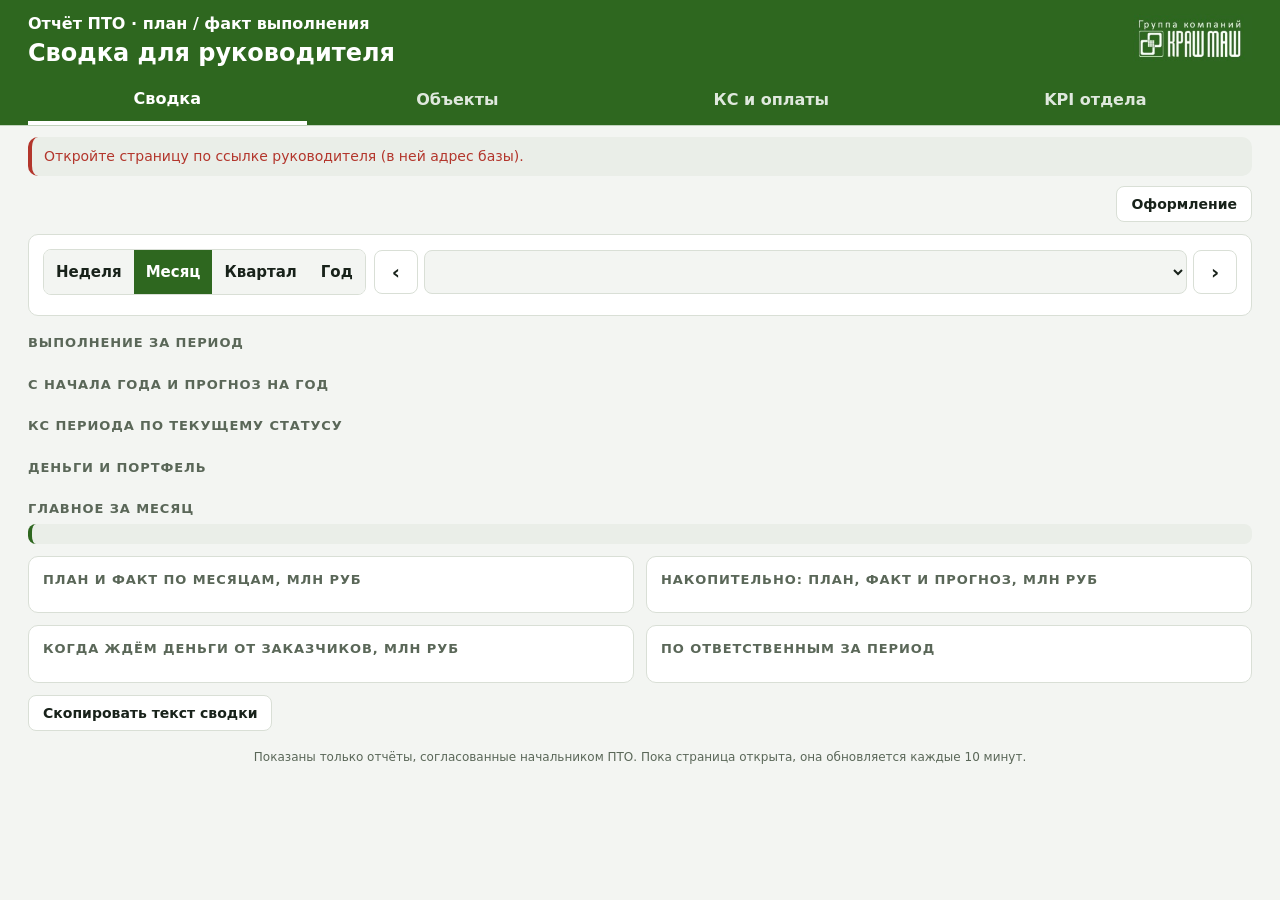
==== commit 7a59bb1b: "Add files via upload" ====
--- a/director.html
+++ b/director.html
@@ -12,7 +12,6 @@
 <meta name="apple-mobile-web-app-status-bar-style" content="black-translucent">
 <meta name="apple-mobile-web-app-title" content="Сводка ПТО">
 <title>Отчёт ПТО — ГК КРАШМАШ</title>
-<link rel="stylesheet" href="https://fonts.googleapis.com/css2?family=IBM+Plex+Sans+Condensed:wght@400;500;600;700&family=IBM+Plex+Mono:wght@400;600&display=swap">
 <style>
 [hidden]{display:none!important}
 html,body{margin:0}
@@ -24,8 +23,8 @@
   --bg:#eef1ec; --surface:#ffffff; --sunk:#e2e8df; --line:#cbd4c7;
   --fg:#18221a; --muted:#5a6758; --accent:#2E671F; --accent-ink:#ffffff;
   --steel:#2E671F; --ok:#2E671F; --warn:#b26b00; --bad:#b3362c;
-  --f-ui:"IBM Plex Sans Condensed","Arial Narrow",Arial,sans-serif;
-  --f-num:"IBM Plex Mono",ui-monospace,Menlo,Consolas,monospace;
+  --f-ui:"Segoe UI",system-ui,-apple-system,Roboto,"Helvetica Neue",Arial,sans-serif;
+  --f-num:"Segoe UI",system-ui,-apple-system,Roboto,"Helvetica Neue",Arial,sans-serif;
   --r:10px;
 }
 @media (prefers-color-scheme: dark){:root:not([data-theme="light"]){
@@ -37,7 +36,7 @@
   --fg:#e6ede5; --muted:#9aa898; --accent:#5f9e4b; --accent-ink:#0c1709;
   --steel:#8cc47a; --ok:#7fc06a; --warn:#e3a33c; --bad:#ec6a5e; color-scheme:dark}
 *{box-sizing:border-box}
-body{background:var(--bg);color:var(--fg);font-family:var(--f-ui);font-size:16px;line-height:1.35}
+body{font-variant-numeric:tabular-nums;background:var(--bg);color:var(--fg);font-family:var(--f-ui);font-size:16px;line-height:1.35}
 .wrap{max-width:720px;margin:0 auto;padding-inline:16px;padding-block:0 96px}
 header.top{position:sticky;top:env(safe-area-inset-top,0px);z-index:5;background:var(--brand);color:#fff;margin-inline:-16px;padding:10px 16px 0}
 .brandrow{display:flex;align-items:flex-start;justify-content:space-between;gap:12px}
@@ -433,8 +432,63 @@
 .themebar{display:flex;flex-wrap:wrap;gap:6px 10px;align-items:center;justify-content:flex-end;margin-top:10px;font-size:13px;color:var(--muted)}
 .themebar .seg button{padding:0 12px;min-height:36px;font-size:13px}
 
+/* === Оформление v2: корпоративный зелёный сохранён, шире и крупнее === */
+:root{--f-ui:"IBM Plex Sans","Segoe UI",system-ui,Arial,sans-serif;--bg:#f3f5f2;--line:#d9dfd6;--sunk:#eaeee8}
+body{font-size:17px}
+.wrap,.savebar .in{max-width:1560px}
+.wrap{padding-inline:28px}
+header.top{margin-inline:-28px;padding:14px 28px 0;box-shadow:0 0 0 100vmax var(--brand);clip-path:inset(0 -100vmax)}
+header.top h1{font-size:24px}
+nav.tabs button{font-size:16px;opacity:.85;padding:12px 10px 13px}
+nav.tabs button[aria-selected="true"]{opacity:1;border-bottom-width:4px}
+.pill{display:inline-block;font-size:14px;line-height:1.3;padding:5px 11px;border-radius:8px;background:var(--sunk)}
+.pill.bad{background:color-mix(in srgb,var(--bad) 14%,transparent);color:var(--bad)}
+.pill.warn{background:color-mix(in srgb,var(--warn) 18%,transparent);color:var(--warn)}
+.pill.ok{background:color-mix(in srgb,var(--ok) 14%,transparent);color:var(--ok)}
+.pill.info{background:color-mix(in srgb,var(--c-plan) 14%,transparent);color:color-mix(in srgb,var(--c-plan) 65%,var(--fg))}
+.more{font-size:13px;color:var(--muted)}
+/* вариант Б: просторная таблица */
+.my2{display:grid;grid-template-columns:minmax(0,2fr) 130px 150px 130px minmax(0,2.2fr);gap:6px 22px;align-items:center;padding:16px 14px;border:0;border-top:1px solid var(--line);border-left:5px solid transparent;background:none;width:100%;text-align:left;font:inherit;color:inherit;cursor:pointer}
+.my2:hover{background:var(--sunk)}
+.my2.l-bad{border-left-color:var(--bad)}.my2.l-warn{border-left-color:var(--warn)}
+.my2 .o b{display:block;font-size:18px;font-weight:600}.my2 .o small{display:block;color:var(--muted);font-size:13px;margin-top:2px}
+.my2 .v{font-family:var(--f-num);font-size:18px;text-align:right}.my2 .v small{display:block;font:13px var(--f-ui);color:var(--muted)}
+.my2 .v.bad{color:var(--bad)}
+.my2 .stc{display:flex;flex-wrap:wrap;gap:6px 10px;align-items:center}
+.my2.hd{cursor:default;padding-block:8px;font-size:13px;color:var(--muted);text-transform:uppercase;letter-spacing:.05em;font-weight:600;border-top:0}.my2.hd:hover{background:none}
+@media (max-width:900px){.my2{grid-template-columns:1fr 1fr 1fr}.my2 .o,.my2 .stc{grid-column:1/-1}.my2 .v{text-align:left}.my2.hd{display:none}.wrap{padding-inline:14px}header.top{margin-inline:-14px;padding-inline:14px}}
+/* вариант А: карточки */
+.cards{display:grid;grid-template-columns:repeat(auto-fill,minmax(min(100%,400px),1fr));gap:14px;margin-top:12px}
+.mycard{display:flex;flex-direction:column;gap:12px;text-align:left;font:inherit;color:inherit;background:var(--surface);border:1px solid var(--line);border-left:6px solid var(--line);border-radius:12px;padding:16px 18px;cursor:pointer}
+.mycard:hover{box-shadow:0 2px 10px rgba(0,0,0,.1)}
+.mycard.l-bad{border-left-color:var(--bad)}.mycard.l-warn{border-left-color:var(--warn)}.mycard.l-ok,.mycard.l-info{border-left-color:var(--ok)}
+.mycard .ch b{display:block;font-size:19px;font-weight:600}.mycard .ch small{display:block;color:var(--muted);font-size:13px;margin-top:2px}
+.cst{display:grid;grid-template-columns:repeat(3,1fr);gap:10px}
+.cs .k{display:block;text-transform:uppercase;letter-spacing:.05em;font-size:12px;color:var(--muted)}
+.cs b{display:block;font:600 22px var(--f-num);margin:2px 0}.cs small{display:block;font-size:13px;color:var(--muted)}.cs.bad b{color:var(--bad)}
+.mycard .pill{align-self:flex-start}
+.my2.hd .v{font-family:var(--f-ui)}
+/* --- выбор фона (светлая / тёмная палитры) --- */
+:root[data-eff="light"][data-bg="neutral"]{--bg:#eceef0;--sunk:#e1e4e8;--line:#d3d8dd}
+:root[data-eff="light"][data-bg="warm"]{--bg:#f6f1e7;--sunk:#ece5d6;--line:#ddd3bf}
+:root[data-eff="light"][data-bg="cool"]{--bg:#e9eff6;--sunk:#dde6f0;--line:#c9d6e4}
+:root[data-eff="light"][data-bg="white"]{--bg:#ffffff;--sunk:#f1f3f0;--line:#d9dfd6}
+:root[data-eff="dark"][data-bg="neutral"]{--bg:#17191d;--surface:#1f2227;--sunk:#2a2d33;--line:#3a3e46}
+:root[data-eff="dark"][data-bg="warm"]{--bg:#1a1713;--surface:#241f19;--sunk:#2e2821;--line:#463e33}
+:root[data-eff="dark"][data-bg="cool"]{--bg:#0f1620;--surface:#172130;--sunk:#1f2c3f;--line:#304258}
+:root[data-eff="dark"][data-bg="white"]{--bg:#000;--surface:#0d0d0d;--sunk:#1b1b1b;--line:#303030}
+/* --- кнопка и панель «Оформление» --- */
+.lookpanel{position:fixed;z-index:30;width:min(340px,calc(100vw - 16px));background:var(--surface);color:var(--fg);border:1px solid var(--line);border-radius:12px;box-shadow:0 8px 28px rgba(0,0,0,.22);padding:12px 14px;display:flex;flex-direction:column;gap:12px}
+.lookpanel[hidden]{display:none}
+.lk-t{font-size:13px;color:var(--muted);margin-bottom:6px;font-weight:600}
+.lookpanel .seg button{min-height:38px;font-size:14px;padding:0 6px}
+.swatches{display:flex;gap:10px}
+.sw{width:40px;height:40px;border-radius:50%;border:2px solid var(--line);cursor:pointer;padding:0}
+.sw[aria-pressed="true"]{outline:3px solid var(--accent);outline-offset:2px}
+header.top .lo{font-size:13px;padding:3px 10px;border-color:rgba(255,255,255,.6)}
+
 </style>
-<script>try{var th=localStorage.getItem("pto-d-theme");if(th==="light"||th==="dark")document.documentElement.setAttribute("data-theme",th);}catch(e){}</script>
+<script>try{var o=JSON.parse(localStorage.getItem("pto-look")||"{}"),r=document.documentElement,t=o.theme||localStorage.getItem("pto-d-theme");if(t==="light"||t==="dark")r.setAttribute("data-theme",t);r.setAttribute("data-eff",t==="dark"||(t!=="light"&&matchMedia("(prefers-color-scheme: dark)").matches)?"dark":"light");if(o.bg)r.setAttribute("data-bg",o.bg);}catch(e){}</script>
 </head>
 <body class="dir">
 <div class="wrap">
@@ -451,12 +505,7 @@
     </nav>
   </header>
   <div id="status" class="banner" hidden></div>
-  <div class="themebar"><button type="button" class="btn small" id="install" hidden>Установить как приложение</button><span>Оформление:</span>
-    <div class="seg" id="theme" role="group" aria-label="Тема оформления">
-      <button type="button" data-t="auto" aria-pressed="true">Авто</button>
-      <button type="button" data-t="light" aria-pressed="false">Светлая</button>
-      <button type="button" data-t="dark" aria-pressed="false">Тёмная</button>
-    </div>
+  <div class="themebar"><button type="button" class="btn small" id="install" hidden>Установить как приложение</button><button type="button" class="btn small" id="lookbtn">Оформление</button>
   </div>
   <section class="card">
     <div class="per">
@@ -1235,6 +1284,40 @@
   addEventListener("appinstalled", () => { ev = null; if (btn) btn.hidden = true; });
   if (btn) btn.onclick = async () => { if (!ev) return; ev.prompt(); try { await ev.userChoice; } catch (e) {} ev = null; btn.hidden = true; };
 };
+
+// ---- Оформление: тема, фон, вид списка — у каждого пользователя своё, хранится в браузере ----
+U.LOOK_BG = [["def", "Зелёный", "#f3f5f2", "#111612"], ["neutral", "Серый", "#eceef0", "#17191d"], ["warm", "Тёплый", "#f6f1e7", "#1a1713"], ["cool", "Голубой", "#e9eff6", "#0f1620"], ["white", "Контрастный", "#ffffff", "#000000"]];
+U.lookGet = () => {
+  let o = {}; try { o = JSON.parse(U.sget("pto-look") || "{}") || {}; } catch (e) {}
+  if (!o.theme) { const t = U.sget("pto-d-theme"); if (t === "light" || t === "dark") o.theme = t; }
+  return { theme: o.theme === "light" || o.theme === "dark" ? o.theme : "auto", bg: U.LOOK_BG.some(x => x[0] === o.bg) ? o.bg : "def", view: o.view === "table" ? "table" : "cards" };
+};
+U.lookApply = o => {
+  o = o || U.lookGet(); const r = document.documentElement;
+  if (o.theme === "auto") r.removeAttribute("data-theme"); else r.setAttribute("data-theme", o.theme);
+  const dark = o.theme === "dark" || (o.theme === "auto" && matchMedia("(prefers-color-scheme: dark)").matches);
+  r.setAttribute("data-eff", dark ? "dark" : "light"); r.setAttribute("data-bg", o.bg);
+};
+U.look = function (btn, opts) {
+  opts = opts || {}; if (!btn) return; U.lookApply();
+  const pan = U.el("div", "lookpanel"); pan.hidden = true; document.body.appendChild(pan);
+  const upd = patch => { const o = Object.assign(U.lookGet(), patch); U.sset("pto-look", JSON.stringify(o)); U.lookApply(o); build(); if (opts.onChange) opts.onChange(o); };
+  const seg = (items, cur, key) => { const d = U.el("div", "seg"); items.forEach(([v, t]) => { const b = U.el("button", null, t); b.type = "button"; b.setAttribute("aria-pressed", String(v === cur)); b.onclick = () => upd({ [key]: v }); d.appendChild(b); }); return d; };
+  const row = (t, body) => { const r = U.el("div", "lk-row"); r.appendChild(U.el("div", "lk-t", t)); r.appendChild(body); pan.appendChild(r); };
+  function build() {
+    const o = U.lookGet(), dark = document.documentElement.getAttribute("data-eff") === "dark"; pan.innerHTML = "";
+    row("Тема", seg([["auto", "Авто"], ["light", "Светлая"], ["dark", "Тёмная"]], o.theme, "theme"));
+    const sw = U.el("div", "swatches"); U.LOOK_BG.forEach(([k, n, l, d]) => { const b = U.el("button", "sw"); b.type = "button"; b.title = n; b.setAttribute("aria-label", "Фон: " + n); b.setAttribute("aria-pressed", String(k === o.bg)); b.style.background = dark ? d : l; b.onclick = () => upd({ bg: k }); sw.appendChild(b); });
+    row("Фон", sw);
+    if (opts.view) row("Список объектов", seg([["cards", "Карточки"], ["table", "Таблица"]], o.view, "view"));
+  }
+  const place = () => { const r = btn.getBoundingClientRect(), w = Math.min(340, innerWidth - 16); pan.style.top = Math.round(r.bottom + 8) + "px"; pan.style.left = Math.max(8, Math.min(Math.round(r.left), innerWidth - w - 8)) + "px"; };
+  pan.addEventListener("click", e => e.stopPropagation());
+  btn.onclick = e => { e.stopPropagation(); if (pan.hidden) { build(); place(); pan.hidden = false; } else pan.hidden = true; };
+  document.addEventListener("click", e => { if (!pan.hidden && !pan.contains(e.target) && e.target !== btn) pan.hidden = true; });
+  document.addEventListener("keydown", e => { if (e.key === "Escape") pan.hidden = true; });
+  try { matchMedia("(prefers-color-scheme: dark)").addEventListener("change", () => { U.lookApply(); if (opts.onChange) opts.onChange(U.lookGet()); }); } catch (e) {}
+};
 root.U = U;
 })(window);
 </script>
@@ -1492,13 +1575,7 @@
 }
 $("copy").onclick=()=>{if(!M)return;const t=text();const done=ok=>status(ok?"Текст сводки скопирован":"Не удалось скопировать",ok?"okb":"bad");
   try{navigator.clipboard.writeText(t).then(()=>done(true),()=>done(false));}catch(e){done(false);}setTimeout(()=>status(""),2500);};
-function applyTheme(th,save){
-  const r=document.documentElement;if(th==="light"||th==="dark")r.setAttribute("data-theme",th);else r.removeAttribute("data-theme");
-  document.querySelectorAll("#theme button").forEach(b=>b.setAttribute("aria-pressed",String(b.dataset.t===th)));
-  if(save)U.sset("pto-d-theme",th);if(M)draw();
-}
-document.querySelectorAll("#theme button").forEach(b=>b.onclick=()=>applyTheme(b.dataset.t,true));
-applyTheme(U.sget("pto-d-theme")==="light"||U.sget("pto-d-theme")==="dark"?U.sget("pto-d-theme"):"auto",false);
+U.look($("lookbtn"),{onChange:()=>{if(M)draw();}});
 document.querySelectorAll("#kind button").forEach(b=>b.onclick=()=>{kind=b.dataset.k;U.sset("pto-d-kind",kind);period=null;if(RAW)recalc();});
 document.querySelectorAll("#ks-f button").forEach(b=>b.onclick=()=>{ksF=b.dataset.f;document.querySelectorAll("#ks-f button").forEach(x=>x.setAttribute("aria-pressed",String(x===b)));drawKs();});
 $("p-sel").onchange=()=>{period=$("p-sel").value;recalc();};
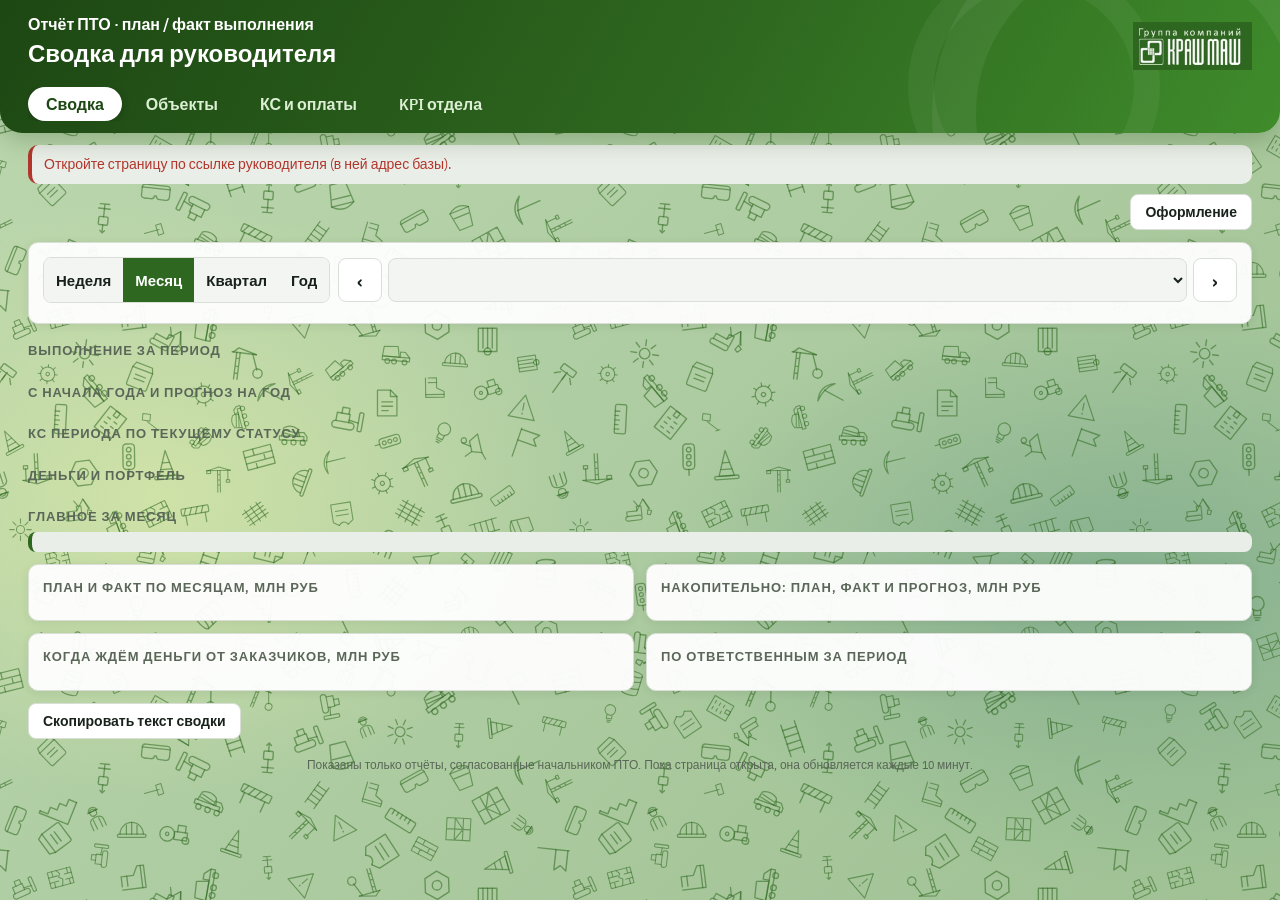
==== commit 87c7f3f6: "Add files via upload" ====
--- a/director.html
+++ b/director.html
@@ -12,6 +12,7 @@
 <meta name="apple-mobile-web-app-status-bar-style" content="black-translucent">
 <meta name="apple-mobile-web-app-title" content="Сводка ПТО">
 <title>Отчёт ПТО — ГК КРАШМАШ</title>
+<link rel="stylesheet" href="https://fonts.googleapis.com/css2?family=IBM+Plex+Sans+Condensed:wght@400;500;600;700&family=IBM+Plex+Mono:wght@400;600&display=swap">
 <style>
 [hidden]{display:none!important}
 html,body{margin:0}
@@ -23,18 +24,18 @@
   --bg:#eef1ec; --surface:#ffffff; --sunk:#e2e8df; --line:#cbd4c7;
   --fg:#18221a; --muted:#5a6758; --accent:#2E671F; --accent-ink:#ffffff;
   --steel:#2E671F; --ok:#2E671F; --warn:#b26b00; --bad:#b3362c;
-  --f-ui:"Segoe UI",system-ui,-apple-system,Roboto,"Helvetica Neue",Arial,sans-serif;
-  --f-num:"Segoe UI",system-ui,-apple-system,Roboto,"Helvetica Neue",Arial,sans-serif;
+  --f-ui:"IBM Plex Sans Condensed","Arial Narrow",Arial,sans-serif;
+  --f-num:"IBM Plex Mono",ui-monospace,Menlo,Consolas,monospace;
   --r:10px;
 }
 @media (prefers-color-scheme: dark){:root:not([data-theme="light"]){
-  --bg:#111612; --surface:#1a211b; --sunk:#232c24; --line:#344035;
-  --fg:#e6ede5; --muted:#9aa898; --accent:#5f9e4b; --accent-ink:#0c1709;
-  --steel:#8cc47a; --ok:#7fc06a; --warn:#e3a33c; --bad:#ec6a5e; color-scheme:dark}}
+  --bg:#08110a; --surface:#0f1b11; --sunk:#16271a; --line:#244029;
+  --fg:#e8f3e4; --muted:#8fa98b; --accent:#5fb347; --accent-ink:#07130a;
+  --steel:#7ddb5a; --ok:#7ddb5a; --warn:#f0b13c; --bad:#ff6b60; color-scheme:dark}}
 :root[data-theme="dark"]{
-  --bg:#111612; --surface:#1a211b; --sunk:#232c24; --line:#344035;
-  --fg:#e6ede5; --muted:#9aa898; --accent:#5f9e4b; --accent-ink:#0c1709;
-  --steel:#8cc47a; --ok:#7fc06a; --warn:#e3a33c; --bad:#ec6a5e; color-scheme:dark}
+  --bg:#08110a; --surface:#0f1b11; --sunk:#16271a; --line:#244029;
+  --fg:#e8f3e4; --muted:#8fa98b; --accent:#5fb347; --accent-ink:#07130a;
+  --steel:#7ddb5a; --ok:#7ddb5a; --warn:#f0b13c; --bad:#ff6b60; color-scheme:dark}
 *{box-sizing:border-box}
 body{font-variant-numeric:tabular-nums;background:var(--bg);color:var(--fg);font-family:var(--f-ui);font-size:16px;line-height:1.35}
 .wrap{max-width:720px;margin:0 auto;padding-inline:16px;padding-block:0 96px}
@@ -433,11 +434,10 @@
 .themebar .seg button{padding:0 12px;min-height:36px;font-size:13px}
 
 /* === Оформление v2: корпоративный зелёный сохранён, шире и крупнее === */
-:root{--f-ui:"IBM Plex Sans","Segoe UI",system-ui,Arial,sans-serif;--bg:#f3f5f2;--line:#d9dfd6;--sunk:#eaeee8}
+:root{--bg:#f3f5f2;--line:#d9dfd6;--sunk:#eaeee8}
 body{font-size:17px}
 .wrap,.savebar .in{max-width:1560px}
 .wrap{padding-inline:28px}
-header.top{margin-inline:-28px;padding:14px 28px 0;box-shadow:0 0 0 100vmax var(--brand);clip-path:inset(0 -100vmax)}
 header.top h1{font-size:24px}
 nav.tabs button{font-size:16px;opacity:.85;padding:12px 10px 13px}
 nav.tabs button[aria-selected="true"]{opacity:1;border-bottom-width:4px}
@@ -456,7 +456,7 @@
 .my2 .v.bad{color:var(--bad)}
 .my2 .stc{display:flex;flex-wrap:wrap;gap:6px 10px;align-items:center}
 .my2.hd{cursor:default;padding-block:8px;font-size:13px;color:var(--muted);text-transform:uppercase;letter-spacing:.05em;font-weight:600;border-top:0}.my2.hd:hover{background:none}
-@media (max-width:900px){.my2{grid-template-columns:1fr 1fr 1fr}.my2 .o,.my2 .stc{grid-column:1/-1}.my2 .v{text-align:left}.my2.hd{display:none}.wrap{padding-inline:14px}header.top{margin-inline:-14px;padding-inline:14px}}
+@media (max-width:900px){.my2{grid-template-columns:1fr 1fr 1fr}.my2 .o,.my2 .stc{grid-column:1/-1}.my2 .v{text-align:left}.my2.hd{display:none}.wrap{padding-inline:14px}}
 /* вариант А: карточки */
 .cards{display:grid;grid-template-columns:repeat(auto-fill,minmax(min(100%,400px),1fr));gap:14px;margin-top:12px}
 .mycard{display:flex;flex-direction:column;gap:12px;text-align:left;font:inherit;color:inherit;background:var(--surface);border:1px solid var(--line);border-left:6px solid var(--line);border-radius:12px;padding:16px 18px;cursor:pointer}
@@ -472,10 +472,14 @@
 :root[data-eff="light"][data-bg="neutral"]{--bg:#eceef0;--sunk:#e1e4e8;--line:#d3d8dd}
 :root[data-eff="light"][data-bg="warm"]{--bg:#f6f1e7;--sunk:#ece5d6;--line:#ddd3bf}
 :root[data-eff="light"][data-bg="cool"]{--bg:#e9eff6;--sunk:#dde6f0;--line:#c9d6e4}
+:root[data-eff="light"][data-bg="pink"]{--bg:#f6bfd6;--sunk:#f2a8c7;--line:#e58fb6}
+:root[data-eff="light"][data-bg="terra"]{--bg:#e3a384;--sunk:#d98d6a;--line:#c4704c}
 :root[data-eff="light"][data-bg="white"]{--bg:#ffffff;--sunk:#f1f3f0;--line:#d9dfd6}
 :root[data-eff="dark"][data-bg="neutral"]{--bg:#17191d;--surface:#1f2227;--sunk:#2a2d33;--line:#3a3e46}
 :root[data-eff="dark"][data-bg="warm"]{--bg:#1a1713;--surface:#241f19;--sunk:#2e2821;--line:#463e33}
 :root[data-eff="dark"][data-bg="cool"]{--bg:#0f1620;--surface:#172130;--sunk:#1f2c3f;--line:#304258}
+:root[data-eff="dark"][data-bg="pink"]{--bg:#2b0f1e;--surface:#3a1829;--sunk:#4a2236;--line:#7a3a5a}
+:root[data-eff="dark"][data-bg="terra"]{--bg:#2c150e;--surface:#3b1f15;--sunk:#4b2a1d;--line:#7d4631}
 :root[data-eff="dark"][data-bg="white"]{--bg:#000;--surface:#0d0d0d;--sunk:#1b1b1b;--line:#303030}
 /* --- кнопка и панель «Оформление» --- */
 .lookpanel{position:fixed;z-index:30;width:min(340px,calc(100vw - 16px));background:var(--surface);color:var(--fg);border:1px solid var(--line);border-radius:12px;box-shadow:0 8px 28px rgba(0,0,0,.22);padding:12px 14px;display:flex;flex-direction:column;gap:12px}
@@ -486,13 +490,36 @@
 .sw{width:40px;height:40px;border-radius:50%;border:2px solid var(--line);cursor:pointer;padding:0}
 .sw[aria-pressed="true"]{outline:3px solid var(--accent);outline-offset:2px}
 header.top .lo{font-size:13px;padding:3px 10px;border-color:rgba(255,255,255,.6)}
-
+.lk-note{font-size:14px;line-height:1.4;color:var(--fg)}
+
+
+/* ===== Оформление как в «Объекты ГК КРАШМАШ» (exec): шапка-градиент, фон-узор, стеклянные карточки ===== */
+:root{--glass:color-mix(in srgb,var(--surface) 95%,transparent);--bar:#2E671F;--bar2:#9cb894;--grid:#dfe5dc}
+@media (prefers-color-scheme: dark){:root:not([data-theme="light"]){--bar:#7ddb5a;--bar2:#3f7a35;--grid:#1d3322}}
+:root[data-theme="dark"]{--bar:#7ddb5a;--bar2:#3f7a35;--grid:#1d3322}
+:root[data-bg="def"] body{background:url("data:image/svg+xml,%3Csvg xmlns='http://www.w3.org/2000/svg' width='560' height='560' viewBox='0 0 560 560'%3E%3Cg fill='none' stroke='%232E671F' stroke-opacity='0.55' stroke-width='2.4' stroke-linecap='round' stroke-linejoin='round'%3E%3Cg transform='translate%28348.8%2C415.4%29 rotate%2810%29 scale%280.59%29 translate%28-32%2C-32%29'%3E%3Crect x='6' y='44' width='38' height='12' rx='6'/%3E%3Cpath d='M12 44V30H34V44'/%3E%3Cpath d='M20 30V20H32V30'/%3E%3Cpath d='M34 40L50 42'/%3E%3Crect x='50' y='24' width='7' height='32' rx='2'/%3E%3C/g%3E%3Cg transform='translate%28445.3%2C-32.2%29 rotate%28-23%29 scale%280.55%29 translate%28-32%2C-32%29'%3E%3Cpath d='M24 8H40M32 8V30'/%3E%3Cpath d='M22 16H42'/%3E%3Crect x='24' y='30' width='16' height='14' rx='2'/%3E%3Cpath d='M32 44V58M28 54L32 58L36 54'/%3E%3C/g%3E%3Cg transform='translate%28445.3%2C527.8%29 rotate%28-23%29 scale%280.55%29 translate%28-32%2C-32%29'%3E%3Cpath d='M24 8H40M32 8V30'/%3E%3Cpath d='M22 16H42'/%3E%3Crect x='24' y='30' width='16' height='14' rx='2'/%3E%3Cpath d='M32 44V58M28 54L32 58L36 54'/%3E%3C/g%3E%3Cg transform='translate%2816.2%2C260.7%29 rotate%28-68%29 scale%280.52%29 translate%28-32%2C-32%29'%3E%3Cpath d='M6 24H58V38Q58 44 52 44H40Q34 44 34 38H30Q30 44 24 44H12Q6 44 6 38Z'/%3E%3Cpath d='M6 24Q6 18 12 18H52Q58 18 58 24'/%3E%3C/g%3E%3Cg transform='translate%28576.2%2C260.7%29 rotate%28-68%29 scale%280.52%29 translate%28-32%2C-32%29'%3E%3Cpath d='M6 24H58V38Q58 44 52 44H40Q34 44 34 38H30Q30 44 24 44H12Q6 44 6 38Z'/%3E%3Cpath d='M6 24Q6 18 12 18H52Q58 18 58 24'/%3E%3C/g%3E%3Cg transform='translate%28-31.7%2C363.4%29 rotate%28-8%29 scale%280.45%29 translate%28-32%2C-32%29'%3E%3Cpath d='M10 16H50V48H10Z'/%3E%3Ccircle cx='50' cy='32' r='6'/%3E%3Cpath d='M10 24H44M10 32H44M10 40H44'/%3E%3Cpath d='M50 26V38'/%3E%3C/g%3E%3Cg transform='translate%28528.3%2C363.4%29 rotate%28-8%29 scale%280.45%29 translate%28-32%2C-32%29'%3E%3Cpath d='M10 16H50V48H10Z'/%3E%3Ccircle cx='50' cy='32' r='6'/%3E%3Cpath d='M10 24H44M10 32H44M10 40H44'/%3E%3Cpath d='M50 26V38'/%3E%3C/g%3E%3Cg transform='translate%28504.5%2C63.4%29 rotate%28-80%29 scale%280.52%29 translate%28-32%2C-32%29'%3E%3Cpath d='M14 54L38 28'/%3E%3Cpath d='M34 14L52 30L44 40L26 24Z'/%3E%3C/g%3E%3Cg transform='translate%28262.7%2C138.1%29 rotate%2821%29 scale%280.43%29 translate%28-32%2C-32%29'%3E%3Cpath d='M12 60V14M18 60V14M12 24H18M12 38H18M12 50H18'/%3E%3Cpath d='M4 14H46'/%3E%3Cpath d='M15 6L46 14M15 6L6 14'/%3E%3Cpath d='M40 14L50 40'/%3E%3Ccircle cx='52' cy='46' r='8'/%3E%3C/g%3E%3Cg transform='translate%28304.5%2C321.4%29 rotate%2849%29 scale%280.49%29 translate%28-32%2C-32%29'%3E%3Cpath d='M32 8L58 54H6Z'/%3E%3Cpath d='M32 24V38M32 44V46'/%3E%3C/g%3E%3Cg transform='translate%287.3%2C121.4%29 rotate%28-14%29 scale%280.54%29 translate%28-32%2C-32%29'%3E%3Crect x='6' y='14' width='52' height='36'/%3E%3Cpath d='M6 26H58M6 38H58M24 14V26M42 26V38M24 38V50'/%3E%3C/g%3E%3Cg transform='translate%28567.3%2C121.4%29 rotate%28-14%29 scale%280.54%29 translate%28-32%2C-32%29'%3E%3Crect x='6' y='14' width='52' height='36'/%3E%3Cpath d='M6 26H58M6 38H58M24 14V26M42 26V38M24 38V50'/%3E%3C/g%3E%3Cg transform='translate%28156.5%2C513.2%29 rotate%28-26%29 scale%280.49%29 translate%28-32%2C-32%29'%3E%3Cpath d='M6 52V16H58V52Z'/%3E%3Cpath d='M6 28H26M6 40H26M42 28H58M42 40H58M16 16V28M16 40V52M50 16V28M50 40V52'/%3E%3Cpath d='M26 16L32 24L28 32L36 38L32 52'/%3E%3C/g%3E%3Cg transform='translate%28428.8%2C89.4%29 rotate%2820%29 scale%280.56%29 translate%28-32%2C-32%29'%3E%3Cpath d='M8 24H44L38 42H18Z'/%3E%3Cpath d='M44 24L58 20M28 42L18 56M38 42L44 56'/%3E%3Ccircle cx='14' cy='52' r='5'/%3E%3C/g%3E%3Cg transform='translate%28345.8%2C71.0%29 rotate%289%29 scale%280.59%29 translate%28-32%2C-32%29'%3E%3Cpath d='M18 8L36 34'/%3E%3Cpath d='M14 8H24'/%3E%3Cpath d='M30 34L46 42L40 56L24 48Z'/%3E%3C/g%3E%3Cg transform='translate%281.0%2C488.0%29 rotate%28162%29 scale%280.55%29 translate%28-32%2C-32%29'%3E%3Ccircle cx='32' cy='24' r='7'/%3E%3Cpath d='M23 21A9 8 0 0 1 41 21Z'/%3E%3Cpath d='M21 21H43'/%3E%3Cpath d='M18 58V44Q18 34 32 34Q46 34 46 44V58'/%3E%3Cpath d='M26 38V58M38 38V58'/%3E%3C/g%3E%3Cg transform='translate%28561.0%2C488.0%29 rotate%28162%29 scale%280.55%29 translate%28-32%2C-32%29'%3E%3Ccircle cx='32' cy='24' r='7'/%3E%3Cpath d='M23 21A9 8 0 0 1 41 21Z'/%3E%3Cpath d='M21 21H43'/%3E%3Cpath d='M18 58V44Q18 34 32 34Q46 34 46 44V58'/%3E%3Cpath d='M26 38V58M38 38V58'/%3E%3C/g%3E%3Cg transform='translate%28117.3%2C120.7%29 rotate%28-23%29 scale%280.44%29 translate%28-32%2C-32%29'%3E%3Cpath d='M14 8H38L50 20V56H14Z'/%3E%3Cpath d='M38 8V20H50M22 30H42M22 38H42M22 46H34'/%3E%3C/g%3E%3Cg transform='translate%28302.0%2C379.6%29 rotate%28-116%29 scale%280.43%29 translate%28-32%2C-32%29'%3E%3Cpath d='M30 60V10M36 60V10M30 20H36M30 32H36M30 44H36'/%3E%3Cpath d='M4 10H60'/%3E%3Crect x='5' y='10' width='9' height='7'/%3E%3Cpath d='M33 2L60 10M33 2L8 10'/%3E%3Cpath d='M54 10V32'/%3E%3Crect x='50' y='32' width='8' height='6'/%3E%3C/g%3E%3Cg transform='translate%28114.7%2C-33.1%29 rotate%28-110%29 scale%280.51%29 translate%28-32%2C-32%29'%3E%3Cpath d='M3 38L5 18L34 16L38 38Z'/%3E%3Cpath d='M3 38H60V46H3Z'/%3E%3Cpath d='M40 38V27H50L60 38'/%3E%3Ccircle cx='14' cy='48' r='5'/%3E%3Ccircle cx='28' cy='48' r='5'/%3E%3Ccircle cx='50' cy='48' r='5'/%3E%3C/g%3E%3Cg transform='translate%28114.7%2C526.9%29 rotate%28-110%29 scale%280.51%29 translate%28-32%2C-32%29'%3E%3Cpath d='M3 38L5 18L34 16L38 38Z'/%3E%3Cpath d='M3 38H60V46H3Z'/%3E%3Cpath d='M40 38V27H50L60 38'/%3E%3Ccircle cx='14' cy='48' r='5'/%3E%3Ccircle cx='28' cy='48' r='5'/%3E%3Ccircle cx='50' cy='48' r='5'/%3E%3C/g%3E%3Cg transform='translate%28386.8%2C-18.7%29 rotate%2821%29 scale%280.59%29 translate%28-32%2C-32%29'%3E%3Ccircle cx='32' cy='24' r='7'/%3E%3Cpath d='M23 21A9 8 0 0 1 41 21Z'/%3E%3Cpath d='M21 21H43'/%3E%3Cpath d='M18 58V44Q18 34 32 34Q46 34 46 44V58'/%3E%3Cpath d='M26 38V58M38 38V58'/%3E%3C/g%3E%3Cg transform='translate%28386.8%2C541.3%29 rotate%2821%29 scale%280.59%29 translate%28-32%2C-32%29'%3E%3Ccircle cx='32' cy='24' r='7'/%3E%3Cpath d='M23 21A9 8 0 0 1 41 21Z'/%3E%3Cpath d='M21 21H43'/%3E%3Cpath d='M18 58V44Q18 34 32 34Q46 34 46 44V58'/%3E%3Cpath d='M26 38V58M38 38V58'/%3E%3C/g%3E%3Cg transform='translate%28500.5%2C167.3%29 rotate%2884%29 scale%280.46%29 translate%28-32%2C-32%29'%3E%3Cpath d='M32 6L46 52H18Z'/%3E%3Crect x='10' y='52' width='44' height='6' rx='2'/%3E%3Cpath d='M26 28H38M22 40H42'/%3E%3C/g%3E%3Cg transform='translate%28202.3%2C92.9%29 rotate%28-49%29 scale%280.46%29 translate%28-32%2C-32%29'%3E%3Cpath d='M10 40 A22 22 0 0 1 54 40'/%3E%3Crect x='5' y='40' width='54' height='6' rx='3'/%3E%3Cpath d='M32 18V40M22 23V40M42 23V40'/%3E%3C/g%3E%3Cg transform='translate%2881.6%2C36.5%29 rotate%28-8%29 scale%280.50%29 translate%28-32%2C-32%29'%3E%3Crect x='22' y='6' width='20' height='44' rx='6'/%3E%3Ccircle cx='32' cy='16' r='4'/%3E%3Ccircle cx='32' cy='28' r='4'/%3E%3Ccircle cx='32' cy='40' r='4'/%3E%3Cpath d='M32 50V60'/%3E%3C/g%3E%3Cg transform='translate%2881.6%2C596.5%29 rotate%28-8%29 scale%280.50%29 translate%28-32%2C-32%29'%3E%3Crect x='22' y='6' width='20' height='44' rx='6'/%3E%3Ccircle cx='32' cy='16' r='4'/%3E%3Ccircle cx='32' cy='28' r='4'/%3E%3Ccircle cx='32' cy='40' r='4'/%3E%3Cpath d='M32 50V60'/%3E%3C/g%3E%3Cg transform='translate%28168.8%2C337.7%29 rotate%2828%29 scale%280.55%29 translate%28-32%2C-32%29'%3E%3Crect x='4' y='46' width='36' height='10' rx='5'/%3E%3Cpath d='M8 46V36H30V26H40V46'/%3E%3Cpath d='M34 26L26 14'/%3E%3Cpath d='M30 36L46 12L58 34'/%3E%3Cpath d='M46 12L56 34'/%3E%3Cpath d='M54 36L62 40L58 48L52 46Z'/%3E%3C/g%3E%3Cg transform='translate%281.9%2C379.6%29 rotate%2836%29 scale%280.56%29 translate%28-32%2C-32%29'%3E%3Cpath d='M32 60V16'/%3E%3Crect x='18' y='6' width='28' height='12' rx='2'/%3E%3Cpath d='M22 22L14 30M32 22V32M42 22L50 30'/%3E%3C/g%3E%3Cg transform='translate%28561.9%2C379.6%29 rotate%2836%29 scale%280.56%29 translate%28-32%2C-32%29'%3E%3Cpath d='M32 60V16'/%3E%3Crect x='18' y='6' width='28' height='12' rx='2'/%3E%3Cpath d='M22 22L14 30M32 22V32M42 22L50 30'/%3E%3C/g%3E%3Cg transform='translate%28189.2%2C173.6%29 rotate%28148%29 scale%280.49%29 translate%28-32%2C-32%29'%3E%3Crect x='4' y='46' width='36' height='10' rx='5'/%3E%3Cpath d='M8 46V36H30V26H40V46'/%3E%3Cpath d='M34 26L26 14'/%3E%3Cpath d='M30 36L46 12L58 34'/%3E%3Cpath d='M46 12L56 34'/%3E%3Cpath d='M54 36L62 40L58 48L52 46Z'/%3E%3C/g%3E%3Cg transform='translate%28458.4%2C269.2%29 rotate%28-87%29 scale%280.46%29 translate%28-32%2C-32%29'%3E%3Cpath d='M8 6V58M32 6V58M56 6V58M8 6H56M8 24H56M8 42H56M8 58H56M8 24L32 42L56 24'/%3E%3C/g%3E%3Cg transform='translate%28176.8%2C269.5%29 rotate%288%29 scale%280.56%29 translate%28-32%2C-32%29'%3E%3Ccircle cx='16' cy='42' r='13'/%3E%3Ccircle cx='16' cy='42' r='3'/%3E%3Cpath d='M29 36H52V50H29Z'/%3E%3Cpath d='M34 36V24H48V36'/%3E%3Ccircle cx='50' cy='50' r='6'/%3E%3C/g%3E%3Cg transform='translate%28394.6%2C31.9%29 rotate%28129%29 scale%280.53%29 translate%28-32%2C-32%29'%3E%3Cpath d='M6 18H58M6 28H58M6 38H58M6 48H58'/%3E%3Cpath d='M16 12V54M32 12V54M48 12V54'/%3E%3C/g%3E%3Cg transform='translate%28394.6%2C591.9%29 rotate%28129%29 scale%280.53%29 translate%28-32%2C-32%29'%3E%3Cpath d='M6 18H58M6 28H58M6 38H58M6 48H58'/%3E%3Cpath d='M16 12V54M32 12V54M48 12V54'/%3E%3C/g%3E%3Cg transform='translate%28-13.9%2C12.8%29 rotate%28-2%29 scale%280.58%29 translate%28-32%2C-32%29'%3E%3Cellipse cx='32' cy='14' rx='16' ry='5'/%3E%3Cpath d='M16 14V50Q16 56 32 56Q48 56 48 50V14'/%3E%3Cpath d='M16 26Q32 32 48 26M16 40Q32 46 48 40'/%3E%3C/g%3E%3Cg transform='translate%28-13.9%2C572.8%29 rotate%28-2%29 scale%280.58%29 translate%28-32%2C-32%29'%3E%3Cellipse cx='32' cy='14' rx='16' ry='5'/%3E%3Cpath d='M16 14V50Q16 56 32 56Q48 56 48 50V14'/%3E%3Cpath d='M16 26Q32 32 48 26M16 40Q32 46 48 40'/%3E%3C/g%3E%3Cg transform='translate%28546.1%2C12.8%29 rotate%28-2%29 scale%280.58%29 translate%28-32%2C-32%29'%3E%3Cellipse cx='32' cy='14' rx='16' ry='5'/%3E%3Cpath d='M16 14V50Q16 56 32 56Q48 56 48 50V14'/%3E%3Cpath d='M16 26Q32 32 48 26M16 40Q32 46 48 40'/%3E%3C/g%3E%3Cg transform='translate%28546.1%2C572.8%29 rotate%28-2%29 scale%280.58%29 translate%28-32%2C-32%29'%3E%3Cellipse cx='32' cy='14' rx='16' ry='5'/%3E%3Cpath d='M16 14V50Q16 56 32 56Q48 56 48 50V14'/%3E%3Cpath d='M16 26Q32 32 48 26M16 40Q32 46 48 40'/%3E%3C/g%3E%3Cg transform='translate%28419.9%2C473.1%29 rotate%28-24%29 scale%280.51%29 translate%28-32%2C-32%29'%3E%3Cpath d='M30 60V10M36 60V10M30 20H36M30 32H36M30 44H36'/%3E%3Cpath d='M4 10H60'/%3E%3Crect x='5' y='10' width='9' height='7'/%3E%3Cpath d='M33 2L60 10M33 2L8 10'/%3E%3Cpath d='M54 10V32'/%3E%3Crect x='50' y='32' width='8' height='6'/%3E%3C/g%3E%3Cg transform='translate%2810.1%2C441.1%29 rotate%28-29%29 scale%280.44%29 translate%28-32%2C-32%29'%3E%3Cpath d='M32 6L46 52H18Z'/%3E%3Crect x='10' y='52' width='44' height='6' rx='2'/%3E%3Cpath d='M26 28H38M22 40H42'/%3E%3C/g%3E%3Cg transform='translate%28570.1%2C441.1%29 rotate%28-29%29 scale%280.44%29 translate%28-32%2C-32%29'%3E%3Cpath d='M32 6L46 52H18Z'/%3E%3Crect x='10' y='52' width='44' height='6' rx='2'/%3E%3Cpath d='M26 28H38M22 40H42'/%3E%3C/g%3E%3Cg transform='translate%28205.1%2C324.0%29 rotate%28-80%29 scale%280.56%29 translate%28-32%2C-32%29'%3E%3Cpath d='M3 38L5 18L34 16L38 38Z'/%3E%3Cpath d='M3 38H60V46H3Z'/%3E%3Cpath d='M40 38V27H50L60 38'/%3E%3Ccircle cx='14' cy='48' r='5'/%3E%3Ccircle cx='28' cy='48' r='5'/%3E%3Ccircle cx='50' cy='48' r='5'/%3E%3C/g%3E%3Cg transform='translate%28110.1%2C423.2%29 rotate%28-142%29 scale%280.57%29 translate%28-32%2C-32%29'%3E%3Crect x='14' y='10' width='36' height='46'/%3E%3Cpath d='M22 18H28M36 18H42M22 28H28M36 28H42M22 38H28M36 38H42'/%3E%3Crect x='28' y='46' width='8' height='10'/%3E%3C/g%3E%3Cg transform='translate%28-39.4%2C-32.5%29 rotate%28-111%29 scale%280.47%29 translate%28-32%2C-32%29'%3E%3Cpath d='M12 18H52L46 56H18Z'/%3E%3Cpath d='M12 18Q32 2 52 18'/%3E%3Cpath d='M16 30H48'/%3E%3C/g%3E%3Cg transform='translate%28-39.4%2C527.5%29 rotate%28-111%29 scale%280.47%29 translate%28-32%2C-32%29'%3E%3Cpath d='M12 18H52L46 56H18Z'/%3E%3Cpath d='M12 18Q32 2 52 18'/%3E%3Cpath d='M16 30H48'/%3E%3C/g%3E%3Cg transform='translate%28520.6%2C-32.5%29 rotate%28-111%29 scale%280.47%29 translate%28-32%2C-32%29'%3E%3Cpath d='M12 18H52L46 56H18Z'/%3E%3Cpath d='M12 18Q32 2 52 18'/%3E%3Cpath d='M16 30H48'/%3E%3C/g%3E%3Cg transform='translate%28520.6%2C527.5%29 rotate%28-111%29 scale%280.47%29 translate%28-32%2C-32%29'%3E%3Cpath d='M12 18H52L46 56H18Z'/%3E%3Cpath d='M12 18Q32 2 52 18'/%3E%3Cpath d='M16 30H48'/%3E%3C/g%3E%3Cg transform='translate%28293.8%2C434.3%29 rotate%282%29 scale%280.51%29 translate%28-32%2C-32%29'%3E%3Cpath d='M4 44H52V36H4Z'/%3E%3Cpath d='M8 36L12 20Q26 12 40 22L44 36'/%3E%3Cpath d='M40 36V28H52L58 36V44H52'/%3E%3Ccircle cx='14' cy='48' r='5'/%3E%3Ccircle cx='32' cy='48' r='5'/%3E%3Ccircle cx='50' cy='48' r='5'/%3E%3Cpath d='M14 24L38 30M12 30L40 36'/%3E%3C/g%3E%3Cg transform='translate%2860.5%2C419.1%29 rotate%28-87%29 scale%280.56%29 translate%28-32%2C-32%29'%3E%3Crect x='6' y='22' width='52' height='20' rx='3'/%3E%3Cpath d='M14 22V30M22 22V28M30 22V30M38 22V28M46 22V30'/%3E%3C/g%3E%3Cg transform='translate%2820.5%2C-30.4%29 rotate%28-0%29 scale%280.45%29 translate%28-32%2C-32%29'%3E%3Ccircle cx='32' cy='32' r='9'/%3E%3Cpath d='M32 8V18M32 46V56M8 32H18M46 32H56M15 15L22 22M42 42L49 49M49 15L42 22M22 42L15 49'/%3E%3C/g%3E%3Cg transform='translate%2820.5%2C529.6%29 rotate%28-0%29 scale%280.45%29 translate%28-32%2C-32%29'%3E%3Ccircle cx='32' cy='32' r='9'/%3E%3Cpath d='M32 8V18M32 46V56M8 32H18M46 32H56M15 15L22 22M42 42L49 49M49 15L42 22M22 42L15 49'/%3E%3C/g%3E%3Cg transform='translate%28580.5%2C-30.4%29 rotate%28-0%29 scale%280.45%29 translate%28-32%2C-32%29'%3E%3Ccircle cx='32' cy='32' r='9'/%3E%3Cpath d='M32 8V18M32 46V56M8 32H18M46 32H56M15 15L22 22M42 42L49 49M49 15L42 22M22 42L15 49'/%3E%3C/g%3E%3Cg transform='translate%28580.5%2C529.6%29 rotate%28-0%29 scale%280.45%29 translate%28-32%2C-32%29'%3E%3Ccircle cx='32' cy='32' r='9'/%3E%3Cpath d='M32 8V18M32 46V56M8 32H18M46 32H56M15 15L22 22M42 42L49 49M49 15L42 22M22 42L15 49'/%3E%3C/g%3E%3Cg transform='translate%2851.1%2C190.8%29 rotate%28-44%29 scale%280.50%29 translate%28-32%2C-32%29'%3E%3Cpath d='M16 10H48L52 20V52Q52 56 48 56H16Q12 56 12 52V20Z'/%3E%3Cpath d='M12 20H52M22 32H42M22 40H42'/%3E%3C/g%3E%3Cg transform='translate%28342.1%2C514.1%29 rotate%28171%29 scale%280.45%29 translate%28-32%2C-32%29'%3E%3Cpath d='M22 8L10 16V56H54V16L42 8'/%3E%3Cpath d='M22 8Q32 20 42 8'/%3E%3Cpath d='M18 30H46M18 40H46'/%3E%3C/g%3E%3Cg transform='translate%28305.3%2C175.0%29 rotate%28-21%29 scale%280.57%29 translate%28-32%2C-32%29'%3E%3Crect x='6' y='44' width='38' height='12' rx='6'/%3E%3Cpath d='M12 44V30H34V44'/%3E%3Cpath d='M20 30V20H32V30'/%3E%3Cpath d='M34 40L50 42'/%3E%3Crect x='50' y='24' width='7' height='32' rx='2'/%3E%3C/g%3E%3Cg transform='translate%2843.8%2C83.4%29 rotate%28-29%29 scale%280.44%29 translate%28-32%2C-32%29'%3E%3Cpath d='M24 8H40M32 8V30'/%3E%3Cpath d='M22 16H42'/%3E%3Crect x='24' y='30' width='16' height='14' rx='2'/%3E%3Cpath d='M32 44V58M28 54L32 58L36 54'/%3E%3C/g%3E%3Cg transform='translate%28-7.4%2C298.8%29 rotate%2896%29 scale%280.60%29 translate%28-32%2C-32%29'%3E%3Cpath d='M16 6V58'/%3E%3Cpath d='M16 8H50L42 18L50 28H16'/%3E%3C/g%3E%3Cg transform='translate%28552.6%2C298.8%29 rotate%2896%29 scale%280.60%29 translate%28-32%2C-32%29'%3E%3Cpath d='M16 6V58'/%3E%3Cpath d='M16 8H50L42 18L50 28H16'/%3E%3C/g%3E%3Cg transform='translate%28332.6%2C462.7%29 rotate%28-87%29 scale%280.47%29 translate%28-32%2C-32%29'%3E%3Cpath d='M32 18L44 58'/%3E%3Cpath d='M8 24Q32 4 56 24Q34 14 8 24Z'/%3E%3C/g%3E%3Cg transform='translate%28255.2%2C236.2%29 rotate%2825%29 scale%280.56%29 translate%28-32%2C-32%29'%3E%3Crect x='4' y='20' width='56' height='14' rx='2'/%3E%3Cpath d='M14 20L8 34M26 20L20 34M38 20L32 34M50 20L44 34'/%3E%3Cpath d='M12 34V54M52 34V54'/%3E%3C/g%3E%3Cg transform='translate%28469.5%2C73.1%29 rotate%28-9%29 scale%280.43%29 translate%28-32%2C-32%29'%3E%3Cpath d='M10 40 A22 22 0 0 1 54 40'/%3E%3Crect x='5' y='40' width='54' height='6' rx='3'/%3E%3Cpath d='M32 18V40M22 23V40M42 23V40'/%3E%3C/g%3E%3Cg transform='translate%2859.7%2C243.4%29 rotate%2822%29 scale%280.59%29 translate%28-32%2C-32%29'%3E%3Cpath d='M6 56H20V44H32V32H44V20H58'/%3E%3Cpath d='M6 56V60H58V20'/%3E%3C/g%3E%3Cg transform='translate%2883.6%2C473.1%29 rotate%28-156%29 scale%280.59%29 translate%28-32%2C-32%29'%3E%3Cpath d='M32 8L52 20V44L32 56L12 44V20Z'/%3E%3Ccircle cx='32' cy='32' r='8'/%3E%3C/g%3E%3Cg transform='translate%28211.1%2C-6.5%29 rotate%2818%29 scale%280.60%29 translate%28-32%2C-32%29'%3E%3Cpath d='M20 4V60M44 4V60'/%3E%3Cpath d='M20 14H44M20 26H44M20 38H44M20 50H44'/%3E%3C/g%3E%3Cg transform='translate%28211.1%2C553.5%29 rotate%2818%29 scale%280.60%29 translate%28-32%2C-32%29'%3E%3Cpath d='M20 4V60M44 4V60'/%3E%3Cpath d='M20 14H44M20 26H44M20 38H44M20 50H44'/%3E%3C/g%3E%3Cg transform='translate%2849.9%2C152.5%29 rotate%289%29 scale%280.44%29 translate%28-32%2C-32%29'%3E%3Ccircle cx='32' cy='26' r='12'/%3E%3Cpath d='M26 38V46H38V38M27 50H37M29 54H35'/%3E%3C/g%3E%3Cg transform='translate%28202.3%2C440.2%29 rotate%28127%29 scale%280.43%29 translate%28-32%2C-32%29'%3E%3Cpath d='M4 44H52V36H4Z'/%3E%3Cpath d='M8 36L12 20Q26 12 40 22L44 36'/%3E%3Cpath d='M40 36V28H52L58 36V44H52'/%3E%3Ccircle cx='14' cy='48' r='5'/%3E%3Ccircle cx='32' cy='48' r='5'/%3E%3Ccircle cx='50' cy='48' r='5'/%3E%3Cpath d='M14 24L38 30M12 30L40 36'/%3E%3C/g%3E%3Cg transform='translate%28433.9%2C389.0%29 rotate%28-1%29 scale%280.46%29 translate%28-32%2C-32%29'%3E%3Cpath d='M20 8H38V30L54 38V50H14V8'/%3E%3Cpath d='M14 44H54'/%3E%3Cpath d='M20 18H38'/%3E%3C/g%3E%3Cg transform='translate%28203.5%2C394.5%29 rotate%2833%29 scale%280.52%29 translate%28-32%2C-32%29'%3E%3Ccircle cx='32' cy='32' r='16'/%3E%3Ccircle cx='32' cy='32' r='4'/%3E%3Cpath d='M32 10V16M32 48V54M10 32H16M48 32H54M16 16L20 20M44 44L48 48M48 16L44 20M20 44L16 48'/%3E%3C/g%3E%3Cg transform='translate%28363.8%2C325.2%29 rotate%28164%29 scale%280.52%29 translate%28-32%2C-32%29'%3E%3Cpath d='M12 60V14M18 60V14M12 24H18M12 38H18M12 50H18'/%3E%3Cpath d='M4 14H46'/%3E%3Cpath d='M15 6L46 14M15 6L6 14'/%3E%3Cpath d='M40 14L50 40'/%3E%3Ccircle cx='52' cy='46' r='8'/%3E%3C/g%3E%3Cg transform='translate%28140.4%2C376.1%29 rotate%2821%29 scale%280.53%29 translate%28-32%2C-32%29'%3E%3Cpath d='M16 10H48L52 20V52Q52 56 48 56H16Q12 56 12 52V20Z'/%3E%3Cpath d='M12 20H52M22 32H42M22 40H42'/%3E%3C/g%3E%3Cg transform='translate%28259.2%2C457.3%29 rotate%28-15%29 scale%280.54%29 translate%28-32%2C-32%29'%3E%3Crect x='6' y='14' width='52' height='36'/%3E%3Cpath d='M6 26H58M6 38H58M24 14V26M42 26V38M24 38V50'/%3E%3C/g%3E%3Cg transform='translate%28487.2%2C385.5%29 rotate%28-18%29 scale%280.51%29 translate%28-32%2C-32%29'%3E%3Ccircle cx='16' cy='42' r='13'/%3E%3Ccircle cx='16' cy='42' r='3'/%3E%3Cpath d='M29 36H52V50H29Z'/%3E%3Cpath d='M34 36V24H48V36'/%3E%3Ccircle cx='50' cy='50' r='6'/%3E%3C/g%3E%3Cg transform='translate%28-35.1%2C267.3%29 rotate%28126%29 scale%280.46%29 translate%28-32%2C-32%29'%3E%3Ccircle cx='32' cy='24' r='7'/%3E%3Cpath d='M23 21A9 8 0 0 1 41 21Z'/%3E%3Cpath d='M21 21H43'/%3E%3Cpath d='M18 58V44Q18 34 32 34Q46 34 46 44V58'/%3E%3Cpath d='M26 38V58M38 38V58'/%3E%3C/g%3E%3Cg transform='translate%28524.9%2C267.3%29 rotate%28126%29 scale%280.46%29 translate%28-32%2C-32%29'%3E%3Ccircle cx='32' cy='24' r='7'/%3E%3Cpath d='M23 21A9 8 0 0 1 41 21Z'/%3E%3Cpath d='M21 21H43'/%3E%3Cpath d='M18 58V44Q18 34 32 34Q46 34 46 44V58'/%3E%3Cpath d='M26 38V58M38 38V58'/%3E%3C/g%3E%3Cg transform='translate%28387.2%2C403.0%29 rotate%28-0%29 scale%280.54%29 translate%28-32%2C-32%29'%3E%3Cpath d='M14 8H38L50 20V56H14Z'/%3E%3Cpath d='M38 8V20H50M22 30H42M22 38H42M22 46H34'/%3E%3C/g%3E%3Cg transform='translate%28437.0%2C325.3%29 rotate%28-2%29 scale%280.59%29 translate%28-32%2C-32%29'%3E%3Cpath d='M32 8L52 20V44L32 56L12 44V20Z'/%3E%3Ccircle cx='32' cy='32' r='8'/%3E%3C/g%3E%3Cg transform='translate%28372.7%2C235.6%29 rotate%2816%29 scale%280.48%29 translate%28-32%2C-32%29'%3E%3Cpath d='M20 8H38V30L54 38V50H14V8'/%3E%3Cpath d='M14 44H54'/%3E%3Cpath d='M20 18H38'/%3E%3C/g%3E%3Cg transform='translate%28247.0%2C364.1%29 rotate%287%29 scale%280.58%29 translate%28-32%2C-32%29'%3E%3Cpath d='M12 60V14M18 60V14M12 24H18M12 38H18M12 50H18'/%3E%3Cpath d='M4 14H46'/%3E%3Cpath d='M15 6L46 14M15 6L6 14'/%3E%3Cpath d='M40 14L50 40'/%3E%3Ccircle cx='52' cy='46' r='8'/%3E%3C/g%3E%3Cg transform='translate%28353.3%2C23.4%29 rotate%2880%29 scale%280.53%29 translate%28-32%2C-32%29'%3E%3Crect x='6' y='22' width='52' height='20' rx='3'/%3E%3Cpath d='M14 22V30M22 22V28M30 22V30M38 22V28M46 22V30'/%3E%3C/g%3E%3Cg transform='translate%28353.3%2C583.4%29 rotate%2880%29 scale%280.53%29 translate%28-32%2C-32%29'%3E%3Crect x='6' y='22' width='52' height='20' rx='3'/%3E%3Cpath d='M14 22V30M22 22V28M30 22V30M38 22V28M46 22V30'/%3E%3C/g%3E%3Cg transform='translate%280.4%2C227.0%29 rotate%28-116%29 scale%280.46%29 translate%28-32%2C-32%29'%3E%3Cpath d='M30 60V10M36 60V10M30 20H36M30 32H36M30 44H36'/%3E%3Cpath d='M4 10H60'/%3E%3Crect x='5' y='10' width='9' height='7'/%3E%3Cpath d='M33 2L60 10M33 2L8 10'/%3E%3Cpath d='M54 10V32'/%3E%3Crect x='50' y='32' width='8' height='6'/%3E%3C/g%3E%3Cg transform='translate%28560.4%2C227.0%29 rotate%28-116%29 scale%280.46%29 translate%28-32%2C-32%29'%3E%3Cpath d='M30 60V10M36 60V10M30 20H36M30 32H36M30 44H36'/%3E%3Cpath d='M4 10H60'/%3E%3Crect x='5' y='10' width='9' height='7'/%3E%3Cpath d='M33 2L60 10M33 2L8 10'/%3E%3Cpath d='M54 10V32'/%3E%3Crect x='50' y='32' width='8' height='6'/%3E%3C/g%3E%3Cg transform='translate%28156.0%2C229.6%29 rotate%2832%29 scale%280.43%29 translate%28-32%2C-32%29'%3E%3Cpath d='M14 54L38 28'/%3E%3Cpath d='M34 14L52 30L44 40L26 24Z'/%3E%3C/g%3E%3Cg transform='translate%28455.3%2C359.7%29 rotate%284%29 scale%280.47%29 translate%28-32%2C-32%29'%3E%3Cpath d='M10 40 A22 22 0 0 1 54 40'/%3E%3Crect x='5' y='40' width='54' height='6' rx='3'/%3E%3Cpath d='M32 18V40M22 23V40M42 23V40'/%3E%3C/g%3E%3Cg transform='translate%28340.8%2C196.6%29 rotate%28166%29 scale%280.57%29 translate%28-32%2C-32%29'%3E%3Cpath d='M12 18H52L46 56H18Z'/%3E%3Cpath d='M12 18Q32 2 52 18'/%3E%3Cpath d='M16 30H48'/%3E%3C/g%3E%3Cg transform='translate%28500.3%2C0.5%29 rotate%28115%29 scale%280.50%29 translate%28-32%2C-32%29'%3E%3Cpath d='M10 16H50V48H10Z'/%3E%3Ccircle cx='50' cy='32' r='6'/%3E%3Cpath d='M10 24H44M10 32H44M10 40H44'/%3E%3Cpath d='M50 26V38'/%3E%3C/g%3E%3Cg transform='translate%28500.3%2C560.5%29 rotate%28115%29 scale%280.50%29 translate%28-32%2C-32%29'%3E%3Cpath d='M10 16H50V48H10Z'/%3E%3Ccircle cx='50' cy='32' r='6'/%3E%3Cpath d='M10 24H44M10 32H44M10 40H44'/%3E%3Cpath d='M50 26V38'/%3E%3C/g%3E%3Cg transform='translate%2860.4%2C316.9%29 rotate%28-15%29 scale%280.45%29 translate%28-32%2C-32%29'%3E%3Cpath d='M6 52V16H58V52Z'/%3E%3Cpath d='M6 28H26M6 40H26M42 28H58M42 40H58M16 16V28M16 40V52M50 16V28M50 40V52'/%3E%3Cpath d='M26 16L32 24L28 32L36 38L32 52'/%3E%3C/g%3E%3Cg transform='translate%28210.5%2C241.7%29 rotate%2820%29 scale%280.54%29 translate%28-32%2C-32%29'%3E%3Cpath d='M4 44H52V36H4Z'/%3E%3Cpath d='M8 36L12 20Q26 12 40 22L44 36'/%3E%3Cpath d='M40 36V28H52L58 36V44H52'/%3E%3Ccircle cx='14' cy='48' r='5'/%3E%3Ccircle cx='32' cy='48' r='5'/%3E%3Ccircle cx='50' cy='48' r='5'/%3E%3Cpath d='M14 24L38 30M12 30L40 36'/%3E%3C/g%3E%3Cg transform='translate%28126.7%2C163.2%29 rotate%28-34%29 scale%280.47%29 translate%28-32%2C-32%29'%3E%3Cpath d='M22 8L10 16V56H54V16L42 8'/%3E%3Cpath d='M22 8Q32 20 42 8'/%3E%3Cpath d='M18 30H46M18 40H46'/%3E%3C/g%3E%3Cg transform='translate%28333.7%2C145.5%29 rotate%2879%29 scale%280.49%29 translate%28-32%2C-32%29'%3E%3Crect x='6' y='44' width='38' height='12' rx='6'/%3E%3Cpath d='M12 44V30H34V44'/%3E%3Cpath d='M20 30V20H32V30'/%3E%3Cpath d='M34 40L50 42'/%3E%3Crect x='50' y='24' width='7' height='32' rx='2'/%3E%3C/g%3E%3Cg transform='translate%28232.7%2C178.7%29 rotate%28162%29 scale%280.59%29 translate%28-32%2C-32%29'%3E%3Cpath d='M20 4V60M44 4V60'/%3E%3Cpath d='M20 14H44M20 26H44M20 38H44M20 50H44'/%3E%3C/g%3E%3Cg transform='translate%28437.9%2C137.6%29 rotate%28-36%29 scale%280.59%29 translate%28-32%2C-32%29'%3E%3Cpath d='M4 44H52V36H4Z'/%3E%3Cpath d='M8 36L12 20Q26 12 40 22L44 36'/%3E%3Cpath d='M40 36V28H52L58 36V44H52'/%3E%3Ccircle cx='14' cy='48' r='5'/%3E%3Ccircle cx='32' cy='48' r='5'/%3E%3Ccircle cx='50' cy='48' r='5'/%3E%3Cpath d='M14 24L38 30M12 30L40 36'/%3E%3C/g%3E%3Cg transform='translate%28149.9%2C86.7%29 rotate%28-19%29 scale%280.43%29 translate%28-32%2C-32%29'%3E%3Cpath d='M8 6V58M32 6V58M56 6V58M8 6H56M8 24H56M8 42H56M8 58H56M8 24L32 42L56 24'/%3E%3C/g%3E%3Cg transform='translate%28-6.3%2C164.2%29 rotate%2814%29 scale%280.42%29 translate%28-32%2C-32%29'%3E%3Crect x='4' y='20' width='56' height='14' rx='2'/%3E%3Cpath d='M14 20L8 34M26 20L20 34M38 20L32 34M50 20L44 34'/%3E%3Cpath d='M12 34V54M52 34V54'/%3E%3C/g%3E%3Cg transform='translate%28553.7%2C164.2%29 rotate%2814%29 scale%280.42%29 translate%28-32%2C-32%29'%3E%3Crect x='4' y='20' width='56' height='14' rx='2'/%3E%3Cpath d='M14 20L8 34M26 20L20 34M38 20L32 34M50 20L44 34'/%3E%3Cpath d='M12 34V54M52 34V54'/%3E%3C/g%3E%3Cg transform='translate%28340.5%2C265.8%29 rotate%28-26%29 scale%280.49%29 translate%28-32%2C-32%29'%3E%3Cpath d='M32 8L58 54H6Z'/%3E%3Cpath d='M32 24V38M32 44V46'/%3E%3C/g%3E%3Cg transform='translate%28255.1%2C513.3%29 rotate%28-35%29 scale%280.43%29 translate%28-32%2C-32%29'%3E%3Cpath d='M6 18H58M6 28H58M6 38H58M6 48H58'/%3E%3Cpath d='M16 12V54M32 12V54M48 12V54'/%3E%3C/g%3E%3Cg transform='translate%28497.2%2C305.5%29 rotate%28-106%29 scale%280.51%29 translate%28-32%2C-32%29'%3E%3Cpath d='M32 6L46 52H18Z'/%3E%3Crect x='10' y='52' width='44' height='6' rx='2'/%3E%3Cpath d='M26 28H38M22 40H42'/%3E%3C/g%3E%3Cg transform='translate%28396.6%2C354.1%29 rotate%285%29 scale%280.48%29 translate%28-32%2C-32%29'%3E%3Cpath d='M3 38L5 18L34 16L38 38Z'/%3E%3Cpath d='M3 38H60V46H3Z'/%3E%3Cpath d='M40 38V27H50L60 38'/%3E%3Ccircle cx='14' cy='48' r='5'/%3E%3Ccircle cx='28' cy='48' r='5'/%3E%3Ccircle cx='50' cy='48' r='5'/%3E%3C/g%3E%3Cg transform='translate%28477.1%2C110.0%29 rotate%28-160%29 scale%280.58%29 translate%28-32%2C-32%29'%3E%3Cpath d='M12 60V14M18 60V14M12 24H18M12 38H18M12 50H18'/%3E%3Cpath d='M4 14H46'/%3E%3Cpath d='M15 6L46 14M15 6L6 14'/%3E%3Cpath d='M40 14L50 40'/%3E%3Ccircle cx='52' cy='46' r='8'/%3E%3C/g%3E%3Cg transform='translate%28166.0%2C464.8%29 rotate%28-4%29 scale%280.55%29 translate%28-32%2C-32%29'%3E%3Cpath d='M32 6L46 52H18Z'/%3E%3Crect x='10' y='52' width='44' height='6' rx='2'/%3E%3Cpath d='M26 28H38M22 40H42'/%3E%3C/g%3E%3Cg transform='translate%2837.0%2C468.3%29 rotate%28177%29 scale%280.52%29 translate%28-32%2C-32%29'%3E%3Cpath d='M30 60V10M36 60V10M30 20H36M30 32H36M30 44H36'/%3E%3Cpath d='M4 10H60'/%3E%3Crect x='5' y='10' width='9' height='7'/%3E%3Cpath d='M33 2L60 10M33 2L8 10'/%3E%3Cpath d='M54 10V32'/%3E%3Crect x='50' y='32' width='8' height='6'/%3E%3C/g%3E%3Cg transform='translate%28597.0%2C468.3%29 rotate%28177%29 scale%280.52%29 translate%28-32%2C-32%29'%3E%3Cpath d='M30 60V10M36 60V10M30 20H36M30 32H36M30 44H36'/%3E%3Cpath d='M4 10H60'/%3E%3Crect x='5' y='10' width='9' height='7'/%3E%3Cpath d='M33 2L60 10M33 2L8 10'/%3E%3Cpath d='M54 10V32'/%3E%3Crect x='50' y='32' width='8' height='6'/%3E%3C/g%3E%3Cg transform='translate%28267.9%2C307.5%29 rotate%28-5%29 scale%280.46%29 translate%28-32%2C-32%29'%3E%3Cpath d='M24 8H40M32 8V30'/%3E%3Cpath d='M22 16H42'/%3E%3Crect x='24' y='30' width='16' height='14' rx='2'/%3E%3Cpath d='M32 44V58M28 54L32 58L36 54'/%3E%3C/g%3E%3Cg transform='translate%28454.6%2C38.3%29 rotate%28-16%29 scale%280.45%29 translate%28-32%2C-32%29'%3E%3Crect x='4' y='46' width='36' height='10' rx='5'/%3E%3Cpath d='M8 46V36H30V26H40V46'/%3E%3Cpath d='M34 26L26 14'/%3E%3Cpath d='M30 36L46 12L58 34'/%3E%3Cpath d='M46 12L56 34'/%3E%3Cpath d='M54 36L62 40L58 48L52 46Z'/%3E%3C/g%3E%3Cg transform='translate%28454.6%2C598.3%29 rotate%28-16%29 scale%280.45%29 translate%28-32%2C-32%29'%3E%3Crect x='4' y='46' width='36' height='10' rx='5'/%3E%3Cpath d='M8 46V36H30V26H40V46'/%3E%3Cpath d='M34 26L26 14'/%3E%3Cpath d='M30 36L46 12L58 34'/%3E%3Cpath d='M46 12L56 34'/%3E%3Cpath d='M54 36L62 40L58 48L52 46Z'/%3E%3C/g%3E%3Cg transform='translate%28128.8%2C459.0%29 rotate%28-1%29 scale%280.58%29 translate%28-32%2C-32%29'%3E%3Crect x='22' y='6' width='20' height='44' rx='6'/%3E%3Ccircle cx='32' cy='16' r='4'/%3E%3Ccircle cx='32' cy='28' r='4'/%3E%3Ccircle cx='32' cy='40' r='4'/%3E%3Cpath d='M32 50V60'/%3E%3C/g%3E%3Cg transform='translate%2840.3%2C32.2%29 rotate%28-153%29 scale%280.52%29 translate%28-32%2C-32%29'%3E%3Cpath d='M3 38L5 18L34 16L38 38Z'/%3E%3Cpath d='M3 38H60V46H3Z'/%3E%3Cpath d='M40 38V27H50L60 38'/%3E%3Ccircle cx='14' cy='48' r='5'/%3E%3Ccircle cx='28' cy='48' r='5'/%3E%3Ccircle cx='50' cy='48' r='5'/%3E%3C/g%3E%3Cg transform='translate%2840.3%2C592.2%29 rotate%28-153%29 scale%280.52%29 translate%28-32%2C-32%29'%3E%3Cpath d='M3 38L5 18L34 16L38 38Z'/%3E%3Cpath d='M3 38H60V46H3Z'/%3E%3Cpath d='M40 38V27H50L60 38'/%3E%3Ccircle cx='14' cy='48' r='5'/%3E%3Ccircle cx='28' cy='48' r='5'/%3E%3Ccircle cx='50' cy='48' r='5'/%3E%3C/g%3E%3Cg transform='translate%28-34.4%2C209.6%29 rotate%28-97%29 scale%280.59%29 translate%28-32%2C-32%29'%3E%3Cpath d='M32 18L44 58'/%3E%3Cpath d='M8 24Q32 4 56 24Q34 14 8 24Z'/%3E%3C/g%3E%3Cg transform='translate%28525.6%2C209.6%29 rotate%28-97%29 scale%280.59%29 translate%28-32%2C-32%29'%3E%3Cpath d='M32 18L44 58'/%3E%3Cpath d='M8 24Q32 4 56 24Q34 14 8 24Z'/%3E%3C/g%3E%3Cg transform='translate%2884.6%2C353.6%29 rotate%288%29 scale%280.58%29 translate%28-32%2C-32%29'%3E%3Ccircle cx='32' cy='32' r='9'/%3E%3Cpath d='M32 8V18M32 46V56M8 32H18M46 32H56M15 15L22 22M42 42L49 49M49 15L42 22M22 42L15 49'/%3E%3C/g%3E%3Cg transform='translate%28289.5%2C74.9%29 rotate%2827%29 scale%280.42%29 translate%28-32%2C-32%29'%3E%3Cpath d='M6 56H20V44H32V32H44V20H58'/%3E%3Cpath d='M6 56V60H58V20'/%3E%3C/g%3E%3Cg transform='translate%2847.7%2C374.1%29 rotate%28-175%29 scale%280.44%29 translate%28-32%2C-32%29'%3E%3Ccircle cx='32' cy='32' r='16'/%3E%3Ccircle cx='32' cy='32' r='4'/%3E%3Cpath d='M32 10V16M32 48V54M10 32H16M48 32H54M16 16L20 20M44 44L48 48M48 16L44 20M20 44L16 48'/%3E%3C/g%3E%3Cg transform='translate%28414.5%2C221.5%29 rotate%28-29%29 scale%280.51%29 translate%28-32%2C-32%29'%3E%3Cpath d='M6 24H58V38Q58 44 52 44H40Q34 44 34 38H30Q30 44 24 44H12Q6 44 6 38Z'/%3E%3Cpath d='M6 24Q6 18 12 18H52Q58 18 58 24'/%3E%3C/g%3E%3Cg transform='translate%28425.8%2C0.2%29 rotate%28-5%29 scale%280.52%29 translate%28-32%2C-32%29'%3E%3Cpath d='M8 24H44L38 42H18Z'/%3E%3Cpath d='M44 24L58 20M28 42L18 56M38 42L44 56'/%3E%3Ccircle cx='14' cy='52' r='5'/%3E%3C/g%3E%3Cg transform='translate%28425.8%2C560.2%29 rotate%28-5%29 scale%280.52%29 translate%28-32%2C-32%29'%3E%3Cpath d='M8 24H44L38 42H18Z'/%3E%3Cpath d='M44 24L58 20M28 42L18 56M38 42L44 56'/%3E%3Ccircle cx='14' cy='52' r='5'/%3E%3C/g%3E%3Cg transform='translate%2886.6%2C89.1%29 rotate%2897%29 scale%280.57%29 translate%28-32%2C-32%29'%3E%3Crect x='4' y='46' width='36' height='10' rx='5'/%3E%3Cpath d='M8 46V36H30V26H40V46'/%3E%3Cpath d='M34 26L26 14'/%3E%3Cpath d='M30 36L46 12L58 34'/%3E%3Cpath d='M46 12L56 34'/%3E%3Cpath d='M54 36L62 40L58 48L52 46Z'/%3E%3C/g%3E%3Cg transform='translate%2890.5%2C160.7%29 rotate%28-122%29 scale%280.55%29 translate%28-32%2C-32%29'%3E%3Crect x='6' y='44' width='38' height='12' rx='6'/%3E%3Cpath d='M12 44V30H34V44'/%3E%3Cpath d='M20 30V20H32V30'/%3E%3Cpath d='M34 40L50 42'/%3E%3Crect x='50' y='24' width='7' height='32' rx='2'/%3E%3C/g%3E%3Cg transform='translate%28131.7%2C269.9%29 rotate%280%29 scale%280.53%29 translate%28-32%2C-32%29'%3E%3Cpath d='M10 40 A22 22 0 0 1 54 40'/%3E%3Crect x='5' y='40' width='54' height='6' rx='3'/%3E%3Cpath d='M32 18V40M22 23V40M42 23V40'/%3E%3C/g%3E%3Cg transform='translate%28112.6%2C14.0%29 rotate%28117%29 scale%280.43%29 translate%28-32%2C-32%29'%3E%3Ccircle cx='32' cy='24' r='7'/%3E%3Cpath d='M23 21A9 8 0 0 1 41 21Z'/%3E%3Cpath d='M21 21H43'/%3E%3Cpath d='M18 58V44Q18 34 32 34Q46 34 46 44V58'/%3E%3Cpath d='M26 38V58M38 38V58'/%3E%3C/g%3E%3Cg transform='translate%28112.6%2C574.0%29 rotate%28117%29 scale%280.43%29 translate%28-32%2C-32%29'%3E%3Ccircle cx='32' cy='24' r='7'/%3E%3Cpath d='M23 21A9 8 0 0 1 41 21Z'/%3E%3Cpath d='M21 21H43'/%3E%3Cpath d='M18 58V44Q18 34 32 34Q46 34 46 44V58'/%3E%3Cpath d='M26 38V58M38 38V58'/%3E%3C/g%3E%3Cg transform='translate%28229.7%2C25.2%29 rotate%2874%29 scale%280.53%29 translate%28-32%2C-32%29'%3E%3Crect x='14' y='10' width='36' height='46'/%3E%3Cpath d='M22 18H28M36 18H42M22 28H28M36 28H42M22 38H28M36 38H42'/%3E%3Crect x='28' y='46' width='8' height='10'/%3E%3C/g%3E%3Cg transform='translate%28229.7%2C585.2%29 rotate%2874%29 scale%280.53%29 translate%28-32%2C-32%29'%3E%3Crect x='14' y='10' width='36' height='46'/%3E%3Cpath d='M22 18H28M36 18H42M22 28H28M36 28H42M22 38H28M36 38H42'/%3E%3Crect x='28' y='46' width='8' height='10'/%3E%3C/g%3E%3Cg transform='translate%28307.1%2C-5.8%29 rotate%2820%29 scale%280.45%29 translate%28-32%2C-32%29'%3E%3Cpath d='M32 60V16'/%3E%3Crect x='18' y='6' width='28' height='12' rx='2'/%3E%3Cpath d='M22 22L14 30M32 22V32M42 22L50 30'/%3E%3C/g%3E%3Cg transform='translate%28307.1%2C554.2%29 rotate%2820%29 scale%280.45%29 translate%28-32%2C-32%29'%3E%3Cpath d='M32 60V16'/%3E%3Crect x='18' y='6' width='28' height='12' rx='2'/%3E%3Cpath d='M22 22L14 30M32 22V32M42 22L50 30'/%3E%3C/g%3E%3Cg transform='translate%28171.3%2C28.8%29 rotate%28-26%29 scale%280.45%29 translate%28-32%2C-32%29'%3E%3Cpath d='M18 8L36 34'/%3E%3Cpath d='M14 8H24'/%3E%3Cpath d='M30 34L46 42L40 56L24 48Z'/%3E%3C/g%3E%3Cg transform='translate%28171.3%2C588.8%29 rotate%28-26%29 scale%280.45%29 translate%28-32%2C-32%29'%3E%3Cpath d='M18 8L36 34'/%3E%3Cpath d='M14 8H24'/%3E%3Cpath d='M30 34L46 42L40 56L24 48Z'/%3E%3C/g%3E%3Cg transform='translate%28458.9%2C175.2%29 rotate%283%29 scale%280.48%29 translate%28-32%2C-32%29'%3E%3Cpath d='M24 8H40M32 8V30'/%3E%3Cpath d='M22 16H42'/%3E%3Crect x='24' y='30' width='16' height='14' rx='2'/%3E%3Cpath d='M32 44V58M28 54L32 58L36 54'/%3E%3C/g%3E%3Cg transform='translate%28137.1%2C47.2%29 rotate%28-1%29 scale%280.59%29 translate%28-32%2C-32%29'%3E%3Ccircle cx='32' cy='26' r='12'/%3E%3Cpath d='M26 38V46H38V38M27 50H37M29 54H35'/%3E%3C/g%3E%3Cg transform='translate%28209.3%2C55.2%29 rotate%28-134%29 scale%280.56%29 translate%28-32%2C-32%29'%3E%3Cellipse cx='32' cy='14' rx='16' ry='5'/%3E%3Cpath d='M16 14V50Q16 56 32 56Q48 56 48 50V14'/%3E%3Cpath d='M16 26Q32 32 48 26M16 40Q32 46 48 40'/%3E%3C/g%3E%3Cg transform='translate%28-34.4%2C445.1%29 rotate%2819%29 scale%280.57%29 translate%28-32%2C-32%29'%3E%3Cpath d='M16 6V58'/%3E%3Cpath d='M16 8H50L42 18L50 28H16'/%3E%3C/g%3E%3Cg transform='translate%28525.6%2C445.1%29 rotate%2819%29 scale%280.57%29 translate%28-32%2C-32%29'%3E%3Cpath d='M16 6V58'/%3E%3Cpath d='M16 8H50L42 18L50 28H16'/%3E%3C/g%3E%3Cg transform='translate%28382.4%2C483.3%29 rotate%28-26%29 scale%280.50%29 translate%28-32%2C-32%29'%3E%3Ccircle cx='32' cy='32' r='16'/%3E%3Ccircle cx='32' cy='32' r='4'/%3E%3Cpath d='M32 10V16M32 48V54M10 32H16M48 32H54M16 16L20 20M44 44L48 48M48 16L44 20M20 44L16 48'/%3E%3C/g%3E%3Cg transform='translate%28103.5%2C217.9%29 rotate%286%29 scale%280.58%29 translate%28-32%2C-32%29'%3E%3Cpath d='M24 8H40M32 8V30'/%3E%3Cpath d='M22 16H42'/%3E%3Crect x='24' y='30' width='16' height='14' rx='2'/%3E%3Cpath d='M32 44V58M28 54L32 58L36 54'/%3E%3C/g%3E%3Cg transform='translate%28380.5%2C292.4%29 rotate%28-123%29 scale%280.58%29 translate%28-32%2C-32%29'%3E%3Cpath d='M22 8L10 16V56H54V16L42 8'/%3E%3Cpath d='M22 8Q32 20 42 8'/%3E%3Cpath d='M18 30H46M18 40H46'/%3E%3C/g%3E%3Cg transform='translate%28400.1%2C171.8%29 rotate%28-65%29 scale%280.54%29 translate%28-32%2C-32%29'%3E%3Ccircle cx='32' cy='32' r='9'/%3E%3Cpath d='M32 8V18M32 46V56M8 32H18M46 32H56M15 15L22 22M42 42L49 49M49 15L42 22M22 42L15 49'/%3E%3C/g%3E%3Cg transform='translate%28465.0%2C492.0%29 rotate%28-13%29 scale%280.59%29 translate%28-32%2C-32%29'%3E%3Cpath d='M10 40 A22 22 0 0 1 54 40'/%3E%3Crect x='5' y='40' width='54' height='6' rx='3'/%3E%3Cpath d='M32 18V40M22 23V40M42 23V40'/%3E%3C/g%3E%3Cg transform='translate%28268.2%2C198.3%29 rotate%28-176%29 scale%280.59%29 translate%28-32%2C-32%29'%3E%3Cpath d='M24 8H40M32 8V30'/%3E%3Cpath d='M22 16H42'/%3E%3Crect x='24' y='30' width='16' height='14' rx='2'/%3E%3Cpath d='M32 44V58M28 54L32 58L36 54'/%3E%3C/g%3E%3Cg transform='translate%28289.4%2C29.8%29 rotate%28143%29 scale%280.52%29 translate%28-32%2C-32%29'%3E%3Cpath d='M4 44H52V36H4Z'/%3E%3Cpath d='M8 36L12 20Q26 12 40 22L44 36'/%3E%3Cpath d='M40 36V28H52L58 36V44H52'/%3E%3Ccircle cx='14' cy='48' r='5'/%3E%3Ccircle cx='32' cy='48' r='5'/%3E%3Ccircle cx='50' cy='48' r='5'/%3E%3Cpath d='M14 24L38 30M12 30L40 36'/%3E%3C/g%3E%3Cg transform='translate%28289.4%2C589.8%29 rotate%28143%29 scale%280.52%29 translate%28-32%2C-32%29'%3E%3Cpath d='M4 44H52V36H4Z'/%3E%3Cpath d='M8 36L12 20Q26 12 40 22L44 36'/%3E%3Cpath d='M40 36V28H52L58 36V44H52'/%3E%3Ccircle cx='14' cy='48' r='5'/%3E%3Ccircle cx='32' cy='48' r='5'/%3E%3Ccircle cx='50' cy='48' r='5'/%3E%3Cpath d='M14 24L38 30M12 30L40 36'/%3E%3C/g%3E%3Cg transform='translate%2894.8%2C256.3%29 rotate%28-25%29 scale%280.49%29 translate%28-32%2C-32%29'%3E%3Ccircle cx='32' cy='24' r='7'/%3E%3Cpath d='M23 21A9 8 0 0 1 41 21Z'/%3E%3Cpath d='M21 21H43'/%3E%3Cpath d='M18 58V44Q18 34 32 34Q46 34 46 44V58'/%3E%3Cpath d='M26 38V58M38 38V58'/%3E%3C/g%3E%3Cg transform='translate%28502.5%2C495.8%29 rotate%28145%29 scale%280.46%29 translate%28-32%2C-32%29'%3E%3Crect x='6' y='22' width='52' height='20' rx='3'/%3E%3Cpath d='M14 22V30M22 22V28M30 22V30M38 22V28M46 22V30'/%3E%3C/g%3E%3Cg transform='translate%28149.4%2C422.2%29 rotate%28162%29 scale%280.43%29 translate%28-32%2C-32%29'%3E%3Cpath d='M18 8L36 34'/%3E%3Cpath d='M14 8H24'/%3E%3Cpath d='M30 34L46 42L40 56L24 48Z'/%3E%3C/g%3E%3Cg transform='translate%28134.9%2C318.5%29 rotate%28-97%29 scale%280.56%29 translate%28-32%2C-32%29'%3E%3Cpath d='M20 8H38V30L54 38V50H14V8'/%3E%3Cpath d='M14 44H54'/%3E%3Cpath d='M20 18H38'/%3E%3C/g%3E%3Cg transform='translate%28269.4%2C395.2%29 rotate%28-45%29 scale%280.51%29 translate%28-32%2C-32%29'%3E%3Cpath d='M32 18L44 58'/%3E%3Cpath d='M8 24Q32 4 56 24Q34 14 8 24Z'/%3E%3C/g%3E%3Cg transform='translate%28234.6%2C282.3%29 rotate%2819%29 scale%280.49%29 translate%28-32%2C-32%29'%3E%3Cpath d='M32 6L46 52H18Z'/%3E%3Crect x='10' y='52' width='44' height='6' rx='2'/%3E%3Cpath d='M26 28H38M22 40H42'/%3E%3C/g%3E%3Cg transform='translate%28490.9%2C245.6%29 rotate%2861%29 scale%280.55%29 translate%28-32%2C-32%29'%3E%3Cpath d='M8 6V58M32 6V58M56 6V58M8 6H56M8 24H56M8 42H56M8 58H56M8 24L32 42L56 24'/%3E%3C/g%3E%3Cg transform='translate%28424.6%2C288.8%29 rotate%2828%29 scale%280.43%29 translate%28-32%2C-32%29'%3E%3Crect x='6' y='14' width='52' height='36'/%3E%3Cpath d='M6 26H58M6 38H58M24 14V26M42 26V38M24 38V50'/%3E%3C/g%3E%3Cg transform='translate%2857.5%2C-1.4%29 rotate%28-13%29 scale%280.43%29 translate%28-32%2C-32%29'%3E%3Cpath d='M6 52V16H58V52Z'/%3E%3Cpath d='M6 28H26M6 40H26M42 28H58M42 40H58M16 16V28M16 40V52M50 16V28M50 40V52'/%3E%3Cpath d='M26 16L32 24L28 32L36 38L32 52'/%3E%3C/g%3E%3Cg transform='translate%2857.5%2C558.6%29 rotate%28-13%29 scale%280.43%29 translate%28-32%2C-32%29'%3E%3Cpath d='M6 52V16H58V52Z'/%3E%3Cpath d='M6 28H26M6 40H26M42 28H58M42 40H58M16 16V28M16 40V52M50 16V28M50 40V52'/%3E%3Cpath d='M26 16L32 24L28 32L36 38L32 52'/%3E%3C/g%3E%3Cg transform='translate%2891.4%2C391.3%29 rotate%28-130%29 scale%280.54%29 translate%28-32%2C-32%29'%3E%3Cpath d='M3 38L5 18L34 16L38 38Z'/%3E%3Cpath d='M3 38H60V46H3Z'/%3E%3Cpath d='M40 38V27H50L60 38'/%3E%3Ccircle cx='14' cy='48' r='5'/%3E%3Ccircle cx='28' cy='48' r='5'/%3E%3Ccircle cx='50' cy='48' r='5'/%3E%3C/g%3E%3Cg transform='translate%28-13.2%2C71.8%29 rotate%28-8%29 scale%280.53%29 translate%28-32%2C-32%29'%3E%3Cpath d='M32 8L52 20V44L32 56L12 44V20Z'/%3E%3Ccircle cx='32' cy='32' r='8'/%3E%3C/g%3E%3Cg transform='translate%28546.8%2C71.8%29 rotate%28-8%29 scale%280.53%29 translate%28-32%2C-32%29'%3E%3Cpath d='M32 8L52 20V44L32 56L12 44V20Z'/%3E%3Ccircle cx='32' cy='32' r='8'/%3E%3C/g%3E%3Cg transform='translate%28442.9%2C432.0%29 rotate%2828%29 scale%280.52%29 translate%28-32%2C-32%29'%3E%3Ccircle cx='32' cy='26' r='12'/%3E%3Cpath d='M26 38V46H38V38M27 50H37M29 54H35'/%3E%3C/g%3E%3Cg transform='translate%28299.7%2C268.0%29 rotate%2846%29 scale%280.48%29 translate%28-32%2C-32%29'%3E%3Cpath d='M30 60V10M36 60V10M30 20H36M30 32H36M30 44H36'/%3E%3Cpath d='M4 10H60'/%3E%3Crect x='5' y='10' width='9' height='7'/%3E%3Cpath d='M33 2L60 10M33 2L8 10'/%3E%3Cpath d='M54 10V32'/%3E%3Crect x='50' y='32' width='8' height='6'/%3E%3C/g%3E%3Cg transform='translate%28386.0%2C121.5%29 rotate%2829%29 scale%280.48%29 translate%28-32%2C-32%29'%3E%3Cpath d='M12 60V14M18 60V14M12 24H18M12 38H18M12 50H18'/%3E%3Cpath d='M4 14H46'/%3E%3Cpath d='M15 6L46 14M15 6L6 14'/%3E%3Cpath d='M40 14L50 40'/%3E%3Ccircle cx='52' cy='46' r='8'/%3E%3C/g%3E%3Cg transform='translate%28248.1%2C84.6%29 rotate%28-81%29 scale%280.45%29 translate%28-32%2C-32%29'%3E%3Cpath d='M32 60V16'/%3E%3Crect x='18' y='6' width='28' height='12' rx='2'/%3E%3Cpath d='M22 22L14 30M32 22V32M42 22L50 30'/%3E%3C/g%3E%3Cg transform='translate%28159.9%2C148.0%29 rotate%28-60%29 scale%280.47%29 translate%28-32%2C-32%29'%3E%3Crect x='14' y='10' width='36' height='46'/%3E%3Cpath d='M22 18H28M36 18H42M22 28H28M36 28H42M22 38H28M36 38H42'/%3E%3Crect x='28' y='46' width='8' height='10'/%3E%3C/g%3E%3Cg transform='translate%28218.5%2C479.9%29 rotate%28-1%29 scale%280.43%29 translate%28-32%2C-32%29'%3E%3Cpath d='M30 60V10M36 60V10M30 20H36M30 32H36M30 44H36'/%3E%3Cpath d='M4 10H60'/%3E%3Crect x='5' y='10' width='9' height='7'/%3E%3Cpath d='M33 2L60 10M33 2L8 10'/%3E%3Cpath d='M54 10V32'/%3E%3Crect x='50' y='32' width='8' height='6'/%3E%3C/g%3E%3Cg transform='translate%28339.1%2C367.0%29 rotate%28-40%29 scale%280.46%29 translate%28-32%2C-32%29'%3E%3Cpath d='M3 38L5 18L34 16L38 38Z'/%3E%3Cpath d='M3 38H60V46H3Z'/%3E%3Cpath d='M40 38V27H50L60 38'/%3E%3Ccircle cx='14' cy='48' r='5'/%3E%3Ccircle cx='28' cy='48' r='5'/%3E%3Ccircle cx='50' cy='48' r='5'/%3E%3C/g%3E%3Cg transform='translate%28-36.7%2C407.1%29 rotate%2811%29 scale%280.51%29 translate%28-32%2C-32%29'%3E%3Cpath d='M32 8L58 54H6Z'/%3E%3Cpath d='M32 24V38M32 44V46'/%3E%3C/g%3E%3Cg transform='translate%28523.3%2C407.1%29 rotate%2811%29 scale%280.51%29 translate%28-32%2C-32%29'%3E%3Cpath d='M32 8L58 54H6Z'/%3E%3Cpath d='M32 24V38M32 44V46'/%3E%3C/g%3E%3Cg transform='translate%28300.4%2C480.6%29 rotate%28-70%29 scale%280.53%29 translate%28-32%2C-32%29'%3E%3Cpath d='M10 40 A22 22 0 0 1 54 40'/%3E%3Crect x='5' y='40' width='54' height='6' rx='3'/%3E%3Cpath d='M32 18V40M22 23V40M42 23V40'/%3E%3C/g%3E%3Cg transform='translate%28-39.4%2C127.4%29 rotate%28-26%29 scale%280.56%29 translate%28-32%2C-32%29'%3E%3Cpath d='M16 6V58'/%3E%3Cpath d='M16 8H50L42 18L50 28H16'/%3E%3C/g%3E%3Cg transform='translate%28520.6%2C127.4%29 rotate%28-26%29 scale%280.56%29 translate%28-32%2C-32%29'%3E%3Cpath d='M16 6V58'/%3E%3Cpath d='M16 8H50L42 18L50 28H16'/%3E%3C/g%3E%3Cg transform='translate%28155.8%2C192.7%29 rotate%286%29 scale%280.54%29 translate%28-32%2C-32%29'%3E%3Cpath d='M6 24H58V38Q58 44 52 44H40Q34 44 34 38H30Q30 44 24 44H12Q6 44 6 38Z'/%3E%3Cpath d='M6 24Q6 18 12 18H52Q58 18 58 24'/%3E%3C/g%3E%3Cg transform='translate%28348.1%2C110.6%29 rotate%2821%29 scale%280.53%29 translate%28-32%2C-32%29'%3E%3Ccircle cx='32' cy='24' r='7'/%3E%3Cpath d='M23 21A9 8 0 0 1 41 21Z'/%3E%3Cpath d='M21 21H43'/%3E%3Cpath d='M18 58V44Q18 34 32 34Q46 34 46 44V58'/%3E%3Cpath d='M26 38V58M38 38V58'/%3E%3C/g%3E%3Cg transform='translate%2877.5%2C508.9%29 rotate%28-7%29 scale%280.46%29 translate%28-32%2C-32%29'%3E%3Crect x='4' y='46' width='36' height='10' rx='5'/%3E%3Cpath d='M8 46V36H30V26H40V46'/%3E%3Cpath d='M34 26L26 14'/%3E%3Cpath d='M30 36L46 12L58 34'/%3E%3Cpath d='M46 12L56 34'/%3E%3Cpath d='M54 36L62 40L58 48L52 46Z'/%3E%3C/g%3E%3Cg transform='translate%2821.5%2C324.7%29 rotate%28-24%29 scale%280.47%29 translate%28-32%2C-32%29'%3E%3Crect x='6' y='44' width='38' height='12' rx='6'/%3E%3Cpath d='M12 44V30H34V44'/%3E%3Cpath d='M20 30V20H32V30'/%3E%3Cpath d='M34 40L50 42'/%3E%3Crect x='50' y='24' width='7' height='32' rx='2'/%3E%3C/g%3E%3Cg transform='translate%28581.5%2C324.7%29 rotate%28-24%29 scale%280.47%29 translate%28-32%2C-32%29'%3E%3Crect x='6' y='44' width='38' height='12' rx='6'/%3E%3Cpath d='M12 44V30H34V44'/%3E%3Cpath d='M20 30V20H32V30'/%3E%3Cpath d='M34 40L50 42'/%3E%3Crect x='50' y='24' width='7' height='32' rx='2'/%3E%3C/g%3E%3Cg transform='translate%28297.4%2C110.7%29 rotate%28159%29 scale%280.58%29 translate%28-32%2C-32%29'%3E%3Ccircle cx='16' cy='42' r='13'/%3E%3Ccircle cx='16' cy='42' r='3'/%3E%3Cpath d='M29 36H52V50H29Z'/%3E%3Cpath d='M34 36V24H48V36'/%3E%3Ccircle cx='50' cy='50' r='6'/%3E%3C/g%3E%3Cg transform='translate%28461.8%2C216.8%29 rotate%28-22%29 scale%280.50%29 translate%28-32%2C-32%29'%3E%3Cpath d='M12 18H52L46 56H18Z'/%3E%3Cpath d='M12 18Q32 2 52 18'/%3E%3Cpath d='M16 30H48'/%3E%3C/g%3E%3Cg transform='translate%28317.0%2C235.0%29 rotate%2836%29 scale%280.46%29 translate%28-32%2C-32%29'%3E%3Cpath d='M20 4V60M44 4V60'/%3E%3Cpath d='M20 14H44M20 26H44M20 38H44M20 50H44'/%3E%3C/g%3E%3Cg transform='translate%28388.0%2C441.8%29 rotate%2873%29 scale%280.48%29 translate%28-32%2C-32%29'%3E%3Crect x='22' y='6' width='20' height='44' rx='6'/%3E%3Ccircle cx='32' cy='16' r='4'/%3E%3Ccircle cx='32' cy='28' r='4'/%3E%3Ccircle cx='32' cy='40' r='4'/%3E%3Cpath d='M32 50V60'/%3E%3C/g%3E%3Cg transform='translate%28202.8%2C134.5%29 rotate%2822%29 scale%280.58%29 translate%28-32%2C-32%29'%3E%3Cpath d='M12 60V14M18 60V14M12 24H18M12 38H18M12 50H18'/%3E%3Cpath d='M4 14H46'/%3E%3Cpath d='M15 6L46 14M15 6L6 14'/%3E%3Cpath d='M40 14L50 40'/%3E%3Ccircle cx='52' cy='46' r='8'/%3E%3C/g%3E%3Cg transform='translate%28476.3%2C447.3%29 rotate%2877%29 scale%280.53%29 translate%28-32%2C-32%29'%3E%3Cpath d='M8 24H44L38 42H18Z'/%3E%3Cpath d='M44 24L58 20M28 42L18 56M38 42L44 56'/%3E%3Ccircle cx='14' cy='52' r='5'/%3E%3C/g%3E%3Cg transform='translate%28237.7%2C417.9%29 rotate%28-105%29 scale%280.44%29 translate%28-32%2C-32%29'%3E%3Cpath d='M4 44H52V36H4Z'/%3E%3Cpath d='M8 36L12 20Q26 12 40 22L44 36'/%3E%3Cpath d='M40 36V28H52L58 36V44H52'/%3E%3Ccircle cx='14' cy='48' r='5'/%3E%3Ccircle cx='32' cy='48' r='5'/%3E%3Ccircle cx='50' cy='48' r='5'/%3E%3Cpath d='M14 24L38 30M12 30L40 36'/%3E%3C/g%3E%3Cg transform='translate%28391.2%2C83.3%29 rotate%2873%29 scale%280.56%29 translate%28-32%2C-32%29'%3E%3Cpath d='M32 6L46 52H18Z'/%3E%3Crect x='10' y='52' width='44' height='6' rx='2'/%3E%3Cpath d='M26 28H38M22 40H42'/%3E%3C/g%3E%3Cg transform='translate%2897.0%2C295.1%29 rotate%28-83%29 scale%280.44%29 translate%28-32%2C-32%29'%3E%3Crect x='6' y='44' width='38' height='12' rx='6'/%3E%3Cpath d='M12 44V30H34V44'/%3E%3Cpath d='M20 30V20H32V30'/%3E%3Cpath d='M34 40L50 42'/%3E%3Crect x='50' y='24' width='7' height='32' rx='2'/%3E%3C/g%3E%3Cg transform='translate%2871.9%2C123.0%29 rotate%2817%29 scale%280.51%29 translate%28-32%2C-32%29'%3E%3Cellipse cx='32' cy='14' rx='16' ry='5'/%3E%3Cpath d='M16 14V50Q16 56 32 56Q48 56 48 50V14'/%3E%3Cpath d='M16 26Q32 32 48 26M16 40Q32 46 48 40'/%3E%3C/g%3E%3Cg transform='translate%28410.1%2C512.4%29 rotate%2829%29 scale%280.48%29 translate%28-32%2C-32%29'%3E%3Cpath d='M6 18H58M6 28H58M6 38H58M6 48H58'/%3E%3Cpath d='M16 12V54M32 12V54M48 12V54'/%3E%3C/g%3E%3Cg transform='translate%28257.6%2C48.3%29 rotate%28-85%29 scale%280.49%29 translate%28-32%2C-32%29'%3E%3Cpath d='M6 56H20V44H32V32H44V20H58'/%3E%3Cpath d='M6 56V60H58V20'/%3E%3C/g%3E%3Cg transform='translate%28195.3%2C512.8%29 rotate%28-10%29 scale%280.49%29 translate%28-32%2C-32%29'%3E%3Crect x='4' y='20' width='56' height='14' rx='2'/%3E%3Cpath d='M14 20L8 34M26 20L20 34M38 20L32 34M50 20L44 34'/%3E%3Cpath d='M12 34V54M52 34V54'/%3E%3C/g%3E%3Cg transform='translate%28269.5%2C-8.9%29 rotate%28104%29 scale%280.57%29 translate%28-32%2C-32%29'%3E%3Cpath d='M14 8H38L50 20V56H14Z'/%3E%3Cpath d='M38 8V20H50M22 30H42M22 38H42M22 46H34'/%3E%3C/g%3E%3Cg transform='translate%28269.5%2C551.1%29 rotate%28104%29 scale%280.57%29 translate%28-32%2C-32%29'%3E%3Cpath d='M14 8H38L50 20V56H14Z'/%3E%3Cpath d='M38 8V20H50M22 30H42M22 38H42M22 46H34'/%3E%3C/g%3E%3Cg transform='translate%28487.6%2C341.0%29 rotate%2890%29 scale%280.58%29 translate%28-32%2C-32%29'%3E%3Cpath d='M10 16H50V48H10Z'/%3E%3Ccircle cx='50' cy='32' r='6'/%3E%3Cpath d='M10 24H44M10 32H44M10 40H44'/%3E%3Cpath d='M50 26V38'/%3E%3C/g%3E%3Cg transform='translate%28151.8%2C-8.0%29 rotate%2810%29 scale%280.48%29 translate%28-32%2C-32%29'%3E%3Crect x='4' y='46' width='36' height='10' rx='5'/%3E%3Cpath d='M8 46V36H30V26H40V46'/%3E%3Cpath d='M34 26L26 14'/%3E%3Cpath d='M30 36L46 12L58 34'/%3E%3Cpath d='M46 12L56 34'/%3E%3Cpath d='M54 36L62 40L58 48L52 46Z'/%3E%3C/g%3E%3Cg transform='translate%28151.8%2C552.0%29 rotate%2810%29 scale%280.48%29 translate%28-32%2C-32%29'%3E%3Crect x='4' y='46' width='36' height='10' rx='5'/%3E%3Cpath d='M8 46V36H30V26H40V46'/%3E%3Cpath d='M34 26L26 14'/%3E%3Cpath d='M30 36L46 12L58 34'/%3E%3Cpath d='M46 12L56 34'/%3E%3Cpath d='M54 36L62 40L58 48L52 46Z'/%3E%3C/g%3E%3Cg transform='translate%2854.1%2C279.2%29 rotate%28-127%29 scale%280.57%29 translate%28-32%2C-32%29'%3E%3Cpath d='M16 10H48L52 20V52Q52 56 48 56H16Q12 56 12 52V20Z'/%3E%3Cpath d='M12 20H52M22 32H42M22 40H42'/%3E%3C/g%3E%3Cg transform='translate%28464.0%2C2.3%29 rotate%280%29 scale%280.50%29 translate%28-32%2C-32%29'%3E%3Cpath d='M14 54L38 28'/%3E%3Cpath d='M34 14L52 30L44 40L26 24Z'/%3E%3C/g%3E%3Cg transform='translate%28464.0%2C562.3%29 rotate%280%29 scale%280.50%29 translate%28-32%2C-32%29'%3E%3Cpath d='M14 54L38 28'/%3E%3Cpath d='M34 14L52 30L44 40L26 24Z'/%3E%3C/g%3E%3Cg transform='translate%28400.4%2C260.5%29 rotate%2832%29 scale%280.58%29 translate%28-32%2C-32%29'%3E%3Crect x='6' y='22' width='52' height='20' rx='3'/%3E%3Cpath d='M14 22V30M22 22V28M30 22V30M38 22V28M46 22V30'/%3E%3C/g%3E%3Cg transform='translate%28364.4%2C165.2%29 rotate%28-22%29 scale%280.44%29 translate%28-32%2C-32%29'%3E%3Ccircle cx='32' cy='24' r='7'/%3E%3Cpath d='M23 21A9 8 0 0 1 41 21Z'/%3E%3Cpath d='M21 21H43'/%3E%3Cpath d='M18 58V44Q18 34 32 34Q46 34 46 44V58'/%3E%3Cpath d='M26 38V58M38 38V58'/%3E%3C/g%3E%3Cg transform='translate%28484.4%2C-32.6%29 rotate%28-106%29 scale%280.50%29 translate%28-32%2C-32%29'%3E%3Cpath d='M20 4V60M44 4V60'/%3E%3Cpath d='M20 14H44M20 26H44M20 38H44M20 50H44'/%3E%3C/g%3E%3Cg transform='translate%28484.4%2C527.4%29 rotate%28-106%29 scale%280.50%29 translate%28-32%2C-32%29'%3E%3Cpath d='M20 4V60M44 4V60'/%3E%3Cpath d='M20 14H44M20 26H44M20 38H44M20 50H44'/%3E%3C/g%3E%3Cg transform='translate%28191.0%2C211.1%29 rotate%28-154%29 scale%280.59%29 translate%28-32%2C-32%29'%3E%3Crect x='6' y='44' width='38' height='12' rx='6'/%3E%3Cpath d='M12 44V30H34V44'/%3E%3Cpath d='M20 30V20H32V30'/%3E%3Cpath d='M34 40L50 42'/%3E%3Crect x='50' y='24' width='7' height='32' rx='2'/%3E%3C/g%3E%3C/g%3E%3C/svg%3E"),radial-gradient(700px 500px at 12% 55%,#cfe2a8 0,transparent 60%),radial-gradient(800px 500px at 88% 65%,#86b08f 0,transparent 60%),linear-gradient(135deg,#bcd7ae,#9fc194);background-size:560px 560px,auto,auto,auto;background-attachment:fixed;background-color:#a9c99b;min-height:100vh}
+:root[data-bg="def"][data-eff="dark"] body{background:url("data:image/svg+xml,%3Csvg xmlns='http://www.w3.org/2000/svg' width='560' height='560' viewBox='0 0 560 560'%3E%3Cg fill='none' stroke='%237ddb5a' stroke-opacity='0.28' stroke-width='2.4' stroke-linecap='round' stroke-linejoin='round'%3E%3Cg transform='translate%28348.8%2C415.4%29 rotate%2810%29 scale%280.59%29 translate%28-32%2C-32%29'%3E%3Crect x='6' y='44' width='38' height='12' rx='6'/%3E%3Cpath d='M12 44V30H34V44'/%3E%3Cpath d='M20 30V20H32V30'/%3E%3Cpath d='M34 40L50 42'/%3E%3Crect x='50' y='24' width='7' height='32' rx='2'/%3E%3C/g%3E%3Cg transform='translate%28445.3%2C-32.2%29 rotate%28-23%29 scale%280.55%29 translate%28-32%2C-32%29'%3E%3Cpath d='M24 8H40M32 8V30'/%3E%3Cpath d='M22 16H42'/%3E%3Crect x='24' y='30' width='16' height='14' rx='2'/%3E%3Cpath d='M32 44V58M28 54L32 58L36 54'/%3E%3C/g%3E%3Cg transform='translate%28445.3%2C527.8%29 rotate%28-23%29 scale%280.55%29 translate%28-32%2C-32%29'%3E%3Cpath d='M24 8H40M32 8V30'/%3E%3Cpath d='M22 16H42'/%3E%3Crect x='24' y='30' width='16' height='14' rx='2'/%3E%3Cpath d='M32 44V58M28 54L32 58L36 54'/%3E%3C/g%3E%3Cg transform='translate%2816.2%2C260.7%29 rotate%28-68%29 scale%280.52%29 translate%28-32%2C-32%29'%3E%3Cpath d='M6 24H58V38Q58 44 52 44H40Q34 44 34 38H30Q30 44 24 44H12Q6 44 6 38Z'/%3E%3Cpath d='M6 24Q6 18 12 18H52Q58 18 58 24'/%3E%3C/g%3E%3Cg transform='translate%28576.2%2C260.7%29 rotate%28-68%29 scale%280.52%29 translate%28-32%2C-32%29'%3E%3Cpath d='M6 24H58V38Q58 44 52 44H40Q34 44 34 38H30Q30 44 24 44H12Q6 44 6 38Z'/%3E%3Cpath d='M6 24Q6 18 12 18H52Q58 18 58 24'/%3E%3C/g%3E%3Cg transform='translate%28-31.7%2C363.4%29 rotate%28-8%29 scale%280.45%29 translate%28-32%2C-32%29'%3E%3Cpath d='M10 16H50V48H10Z'/%3E%3Ccircle cx='50' cy='32' r='6'/%3E%3Cpath d='M10 24H44M10 32H44M10 40H44'/%3E%3Cpath d='M50 26V38'/%3E%3C/g%3E%3Cg transform='translate%28528.3%2C363.4%29 rotate%28-8%29 scale%280.45%29 translate%28-32%2C-32%29'%3E%3Cpath d='M10 16H50V48H10Z'/%3E%3Ccircle cx='50' cy='32' r='6'/%3E%3Cpath d='M10 24H44M10 32H44M10 40H44'/%3E%3Cpath d='M50 26V38'/%3E%3C/g%3E%3Cg transform='translate%28504.5%2C63.4%29 rotate%28-80%29 scale%280.52%29 translate%28-32%2C-32%29'%3E%3Cpath d='M14 54L38 28'/%3E%3Cpath d='M34 14L52 30L44 40L26 24Z'/%3E%3C/g%3E%3Cg transform='translate%28262.7%2C138.1%29 rotate%2821%29 scale%280.43%29 translate%28-32%2C-32%29'%3E%3Cpath d='M12 60V14M18 60V14M12 24H18M12 38H18M12 50H18'/%3E%3Cpath d='M4 14H46'/%3E%3Cpath d='M15 6L46 14M15 6L6 14'/%3E%3Cpath d='M40 14L50 40'/%3E%3Ccircle cx='52' cy='46' r='8'/%3E%3C/g%3E%3Cg transform='translate%28304.5%2C321.4%29 rotate%2849%29 scale%280.49%29 translate%28-32%2C-32%29'%3E%3Cpath d='M32 8L58 54H6Z'/%3E%3Cpath d='M32 24V38M32 44V46'/%3E%3C/g%3E%3Cg transform='translate%287.3%2C121.4%29 rotate%28-14%29 scale%280.54%29 translate%28-32%2C-32%29'%3E%3Crect x='6' y='14' width='52' height='36'/%3E%3Cpath d='M6 26H58M6 38H58M24 14V26M42 26V38M24 38V50'/%3E%3C/g%3E%3Cg transform='translate%28567.3%2C121.4%29 rotate%28-14%29 scale%280.54%29 translate%28-32%2C-32%29'%3E%3Crect x='6' y='14' width='52' height='36'/%3E%3Cpath d='M6 26H58M6 38H58M24 14V26M42 26V38M24 38V50'/%3E%3C/g%3E%3Cg transform='translate%28156.5%2C513.2%29 rotate%28-26%29 scale%280.49%29 translate%28-32%2C-32%29'%3E%3Cpath d='M6 52V16H58V52Z'/%3E%3Cpath d='M6 28H26M6 40H26M42 28H58M42 40H58M16 16V28M16 40V52M50 16V28M50 40V52'/%3E%3Cpath d='M26 16L32 24L28 32L36 38L32 52'/%3E%3C/g%3E%3Cg transform='translate%28428.8%2C89.4%29 rotate%2820%29 scale%280.56%29 translate%28-32%2C-32%29'%3E%3Cpath d='M8 24H44L38 42H18Z'/%3E%3Cpath d='M44 24L58 20M28 42L18 56M38 42L44 56'/%3E%3Ccircle cx='14' cy='52' r='5'/%3E%3C/g%3E%3Cg transform='translate%28345.8%2C71.0%29 rotate%289%29 scale%280.59%29 translate%28-32%2C-32%29'%3E%3Cpath d='M18 8L36 34'/%3E%3Cpath d='M14 8H24'/%3E%3Cpath d='M30 34L46 42L40 56L24 48Z'/%3E%3C/g%3E%3Cg transform='translate%281.0%2C488.0%29 rotate%28162%29 scale%280.55%29 translate%28-32%2C-32%29'%3E%3Ccircle cx='32' cy='24' r='7'/%3E%3Cpath d='M23 21A9 8 0 0 1 41 21Z'/%3E%3Cpath d='M21 21H43'/%3E%3Cpath d='M18 58V44Q18 34 32 34Q46 34 46 44V58'/%3E%3Cpath d='M26 38V58M38 38V58'/%3E%3C/g%3E%3Cg transform='translate%28561.0%2C488.0%29 rotate%28162%29 scale%280.55%29 translate%28-32%2C-32%29'%3E%3Ccircle cx='32' cy='24' r='7'/%3E%3Cpath d='M23 21A9 8 0 0 1 41 21Z'/%3E%3Cpath d='M21 21H43'/%3E%3Cpath d='M18 58V44Q18 34 32 34Q46 34 46 44V58'/%3E%3Cpath d='M26 38V58M38 38V58'/%3E%3C/g%3E%3Cg transform='translate%28117.3%2C120.7%29 rotate%28-23%29 scale%280.44%29 translate%28-32%2C-32%29'%3E%3Cpath d='M14 8H38L50 20V56H14Z'/%3E%3Cpath d='M38 8V20H50M22 30H42M22 38H42M22 46H34'/%3E%3C/g%3E%3Cg transform='translate%28302.0%2C379.6%29 rotate%28-116%29 scale%280.43%29 translate%28-32%2C-32%29'%3E%3Cpath d='M30 60V10M36 60V10M30 20H36M30 32H36M30 44H36'/%3E%3Cpath d='M4 10H60'/%3E%3Crect x='5' y='10' width='9' height='7'/%3E%3Cpath d='M33 2L60 10M33 2L8 10'/%3E%3Cpath d='M54 10V32'/%3E%3Crect x='50' y='32' width='8' height='6'/%3E%3C/g%3E%3Cg transform='translate%28114.7%2C-33.1%29 rotate%28-110%29 scale%280.51%29 translate%28-32%2C-32%29'%3E%3Cpath d='M3 38L5 18L34 16L38 38Z'/%3E%3Cpath d='M3 38H60V46H3Z'/%3E%3Cpath d='M40 38V27H50L60 38'/%3E%3Ccircle cx='14' cy='48' r='5'/%3E%3Ccircle cx='28' cy='48' r='5'/%3E%3Ccircle cx='50' cy='48' r='5'/%3E%3C/g%3E%3Cg transform='translate%28114.7%2C526.9%29 rotate%28-110%29 scale%280.51%29 translate%28-32%2C-32%29'%3E%3Cpath d='M3 38L5 18L34 16L38 38Z'/%3E%3Cpath d='M3 38H60V46H3Z'/%3E%3Cpath d='M40 38V27H50L60 38'/%3E%3Ccircle cx='14' cy='48' r='5'/%3E%3Ccircle cx='28' cy='48' r='5'/%3E%3Ccircle cx='50' cy='48' r='5'/%3E%3C/g%3E%3Cg transform='translate%28386.8%2C-18.7%29 rotate%2821%29 scale%280.59%29 translate%28-32%2C-32%29'%3E%3Ccircle cx='32' cy='24' r='7'/%3E%3Cpath d='M23 21A9 8 0 0 1 41 21Z'/%3E%3Cpath d='M21 21H43'/%3E%3Cpath d='M18 58V44Q18 34 32 34Q46 34 46 44V58'/%3E%3Cpath d='M26 38V58M38 38V58'/%3E%3C/g%3E%3Cg transform='translate%28386.8%2C541.3%29 rotate%2821%29 scale%280.59%29 translate%28-32%2C-32%29'%3E%3Ccircle cx='32' cy='24' r='7'/%3E%3Cpath d='M23 21A9 8 0 0 1 41 21Z'/%3E%3Cpath d='M21 21H43'/%3E%3Cpath d='M18 58V44Q18 34 32 34Q46 34 46 44V58'/%3E%3Cpath d='M26 38V58M38 38V58'/%3E%3C/g%3E%3Cg transform='translate%28500.5%2C167.3%29 rotate%2884%29 scale%280.46%29 translate%28-32%2C-32%29'%3E%3Cpath d='M32 6L46 52H18Z'/%3E%3Crect x='10' y='52' width='44' height='6' rx='2'/%3E%3Cpath d='M26 28H38M22 40H42'/%3E%3C/g%3E%3Cg transform='translate%28202.3%2C92.9%29 rotate%28-49%29 scale%280.46%29 translate%28-32%2C-32%29'%3E%3Cpath d='M10 40 A22 22 0 0 1 54 40'/%3E%3Crect x='5' y='40' width='54' height='6' rx='3'/%3E%3Cpath d='M32 18V40M22 23V40M42 23V40'/%3E%3C/g%3E%3Cg transform='translate%2881.6%2C36.5%29 rotate%28-8%29 scale%280.50%29 translate%28-32%2C-32%29'%3E%3Crect x='22' y='6' width='20' height='44' rx='6'/%3E%3Ccircle cx='32' cy='16' r='4'/%3E%3Ccircle cx='32' cy='28' r='4'/%3E%3Ccircle cx='32' cy='40' r='4'/%3E%3Cpath d='M32 50V60'/%3E%3C/g%3E%3Cg transform='translate%2881.6%2C596.5%29 rotate%28-8%29 scale%280.50%29 translate%28-32%2C-32%29'%3E%3Crect x='22' y='6' width='20' height='44' rx='6'/%3E%3Ccircle cx='32' cy='16' r='4'/%3E%3Ccircle cx='32' cy='28' r='4'/%3E%3Ccircle cx='32' cy='40' r='4'/%3E%3Cpath d='M32 50V60'/%3E%3C/g%3E%3Cg transform='translate%28168.8%2C337.7%29 rotate%2828%29 scale%280.55%29 translate%28-32%2C-32%29'%3E%3Crect x='4' y='46' width='36' height='10' rx='5'/%3E%3Cpath d='M8 46V36H30V26H40V46'/%3E%3Cpath d='M34 26L26 14'/%3E%3Cpath d='M30 36L46 12L58 34'/%3E%3Cpath d='M46 12L56 34'/%3E%3Cpath d='M54 36L62 40L58 48L52 46Z'/%3E%3C/g%3E%3Cg transform='translate%281.9%2C379.6%29 rotate%2836%29 scale%280.56%29 translate%28-32%2C-32%29'%3E%3Cpath d='M32 60V16'/%3E%3Crect x='18' y='6' width='28' height='12' rx='2'/%3E%3Cpath d='M22 22L14 30M32 22V32M42 22L50 30'/%3E%3C/g%3E%3Cg transform='translate%28561.9%2C379.6%29 rotate%2836%29 scale%280.56%29 translate%28-32%2C-32%29'%3E%3Cpath d='M32 60V16'/%3E%3Crect x='18' y='6' width='28' height='12' rx='2'/%3E%3Cpath d='M22 22L14 30M32 22V32M42 22L50 30'/%3E%3C/g%3E%3Cg transform='translate%28189.2%2C173.6%29 rotate%28148%29 scale%280.49%29 translate%28-32%2C-32%29'%3E%3Crect x='4' y='46' width='36' height='10' rx='5'/%3E%3Cpath d='M8 46V36H30V26H40V46'/%3E%3Cpath d='M34 26L26 14'/%3E%3Cpath d='M30 36L46 12L58 34'/%3E%3Cpath d='M46 12L56 34'/%3E%3Cpath d='M54 36L62 40L58 48L52 46Z'/%3E%3C/g%3E%3Cg transform='translate%28458.4%2C269.2%29 rotate%28-87%29 scale%280.46%29 translate%28-32%2C-32%29'%3E%3Cpath d='M8 6V58M32 6V58M56 6V58M8 6H56M8 24H56M8 42H56M8 58H56M8 24L32 42L56 24'/%3E%3C/g%3E%3Cg transform='translate%28176.8%2C269.5%29 rotate%288%29 scale%280.56%29 translate%28-32%2C-32%29'%3E%3Ccircle cx='16' cy='42' r='13'/%3E%3Ccircle cx='16' cy='42' r='3'/%3E%3Cpath d='M29 36H52V50H29Z'/%3E%3Cpath d='M34 36V24H48V36'/%3E%3Ccircle cx='50' cy='50' r='6'/%3E%3C/g%3E%3Cg transform='translate%28394.6%2C31.9%29 rotate%28129%29 scale%280.53%29 translate%28-32%2C-32%29'%3E%3Cpath d='M6 18H58M6 28H58M6 38H58M6 48H58'/%3E%3Cpath d='M16 12V54M32 12V54M48 12V54'/%3E%3C/g%3E%3Cg transform='translate%28394.6%2C591.9%29 rotate%28129%29 scale%280.53%29 translate%28-32%2C-32%29'%3E%3Cpath d='M6 18H58M6 28H58M6 38H58M6 48H58'/%3E%3Cpath d='M16 12V54M32 12V54M48 12V54'/%3E%3C/g%3E%3Cg transform='translate%28-13.9%2C12.8%29 rotate%28-2%29 scale%280.58%29 translate%28-32%2C-32%29'%3E%3Cellipse cx='32' cy='14' rx='16' ry='5'/%3E%3Cpath d='M16 14V50Q16 56 32 56Q48 56 48 50V14'/%3E%3Cpath d='M16 26Q32 32 48 26M16 40Q32 46 48 40'/%3E%3C/g%3E%3Cg transform='translate%28-13.9%2C572.8%29 rotate%28-2%29 scale%280.58%29 translate%28-32%2C-32%29'%3E%3Cellipse cx='32' cy='14' rx='16' ry='5'/%3E%3Cpath d='M16 14V50Q16 56 32 56Q48 56 48 50V14'/%3E%3Cpath d='M16 26Q32 32 48 26M16 40Q32 46 48 40'/%3E%3C/g%3E%3Cg transform='translate%28546.1%2C12.8%29 rotate%28-2%29 scale%280.58%29 translate%28-32%2C-32%29'%3E%3Cellipse cx='32' cy='14' rx='16' ry='5'/%3E%3Cpath d='M16 14V50Q16 56 32 56Q48 56 48 50V14'/%3E%3Cpath d='M16 26Q32 32 48 26M16 40Q32 46 48 40'/%3E%3C/g%3E%3Cg transform='translate%28546.1%2C572.8%29 rotate%28-2%29 scale%280.58%29 translate%28-32%2C-32%29'%3E%3Cellipse cx='32' cy='14' rx='16' ry='5'/%3E%3Cpath d='M16 14V50Q16 56 32 56Q48 56 48 50V14'/%3E%3Cpath d='M16 26Q32 32 48 26M16 40Q32 46 48 40'/%3E%3C/g%3E%3Cg transform='translate%28419.9%2C473.1%29 rotate%28-24%29 scale%280.51%29 translate%28-32%2C-32%29'%3E%3Cpath d='M30 60V10M36 60V10M30 20H36M30 32H36M30 44H36'/%3E%3Cpath d='M4 10H60'/%3E%3Crect x='5' y='10' width='9' height='7'/%3E%3Cpath d='M33 2L60 10M33 2L8 10'/%3E%3Cpath d='M54 10V32'/%3E%3Crect x='50' y='32' width='8' height='6'/%3E%3C/g%3E%3Cg transform='translate%2810.1%2C441.1%29 rotate%28-29%29 scale%280.44%29 translate%28-32%2C-32%29'%3E%3Cpath d='M32 6L46 52H18Z'/%3E%3Crect x='10' y='52' width='44' height='6' rx='2'/%3E%3Cpath d='M26 28H38M22 40H42'/%3E%3C/g%3E%3Cg transform='translate%28570.1%2C441.1%29 rotate%28-29%29 scale%280.44%29 translate%28-32%2C-32%29'%3E%3Cpath d='M32 6L46 52H18Z'/%3E%3Crect x='10' y='52' width='44' height='6' rx='2'/%3E%3Cpath d='M26 28H38M22 40H42'/%3E%3C/g%3E%3Cg transform='translate%28205.1%2C324.0%29 rotate%28-80%29 scale%280.56%29 translate%28-32%2C-32%29'%3E%3Cpath d='M3 38L5 18L34 16L38 38Z'/%3E%3Cpath d='M3 38H60V46H3Z'/%3E%3Cpath d='M40 38V27H50L60 38'/%3E%3Ccircle cx='14' cy='48' r='5'/%3E%3Ccircle cx='28' cy='48' r='5'/%3E%3Ccircle cx='50' cy='48' r='5'/%3E%3C/g%3E%3Cg transform='translate%28110.1%2C423.2%29 rotate%28-142%29 scale%280.57%29 translate%28-32%2C-32%29'%3E%3Crect x='14' y='10' width='36' height='46'/%3E%3Cpath d='M22 18H28M36 18H42M22 28H28M36 28H42M22 38H28M36 38H42'/%3E%3Crect x='28' y='46' width='8' height='10'/%3E%3C/g%3E%3Cg transform='translate%28-39.4%2C-32.5%29 rotate%28-111%29 scale%280.47%29 translate%28-32%2C-32%29'%3E%3Cpath d='M12 18H52L46 56H18Z'/%3E%3Cpath d='M12 18Q32 2 52 18'/%3E%3Cpath d='M16 30H48'/%3E%3C/g%3E%3Cg transform='translate%28-39.4%2C527.5%29 rotate%28-111%29 scale%280.47%29 translate%28-32%2C-32%29'%3E%3Cpath d='M12 18H52L46 56H18Z'/%3E%3Cpath d='M12 18Q32 2 52 18'/%3E%3Cpath d='M16 30H48'/%3E%3C/g%3E%3Cg transform='translate%28520.6%2C-32.5%29 rotate%28-111%29 scale%280.47%29 translate%28-32%2C-32%29'%3E%3Cpath d='M12 18H52L46 56H18Z'/%3E%3Cpath d='M12 18Q32 2 52 18'/%3E%3Cpath d='M16 30H48'/%3E%3C/g%3E%3Cg transform='translate%28520.6%2C527.5%29 rotate%28-111%29 scale%280.47%29 translate%28-32%2C-32%29'%3E%3Cpath d='M12 18H52L46 56H18Z'/%3E%3Cpath d='M12 18Q32 2 52 18'/%3E%3Cpath d='M16 30H48'/%3E%3C/g%3E%3Cg transform='translate%28293.8%2C434.3%29 rotate%282%29 scale%280.51%29 translate%28-32%2C-32%29'%3E%3Cpath d='M4 44H52V36H4Z'/%3E%3Cpath d='M8 36L12 20Q26 12 40 22L44 36'/%3E%3Cpath d='M40 36V28H52L58 36V44H52'/%3E%3Ccircle cx='14' cy='48' r='5'/%3E%3Ccircle cx='32' cy='48' r='5'/%3E%3Ccircle cx='50' cy='48' r='5'/%3E%3Cpath d='M14 24L38 30M12 30L40 36'/%3E%3C/g%3E%3Cg transform='translate%2860.5%2C419.1%29 rotate%28-87%29 scale%280.56%29 translate%28-32%2C-32%29'%3E%3Crect x='6' y='22' width='52' height='20' rx='3'/%3E%3Cpath d='M14 22V30M22 22V28M30 22V30M38 22V28M46 22V30'/%3E%3C/g%3E%3Cg transform='translate%2820.5%2C-30.4%29 rotate%28-0%29 scale%280.45%29 translate%28-32%2C-32%29'%3E%3Ccircle cx='32' cy='32' r='9'/%3E%3Cpath d='M32 8V18M32 46V56M8 32H18M46 32H56M15 15L22 22M42 42L49 49M49 15L42 22M22 42L15 49'/%3E%3C/g%3E%3Cg transform='translate%2820.5%2C529.6%29 rotate%28-0%29 scale%280.45%29 translate%28-32%2C-32%29'%3E%3Ccircle cx='32' cy='32' r='9'/%3E%3Cpath d='M32 8V18M32 46V56M8 32H18M46 32H56M15 15L22 22M42 42L49 49M49 15L42 22M22 42L15 49'/%3E%3C/g%3E%3Cg transform='translate%28580.5%2C-30.4%29 rotate%28-0%29 scale%280.45%29 translate%28-32%2C-32%29'%3E%3Ccircle cx='32' cy='32' r='9'/%3E%3Cpath d='M32 8V18M32 46V56M8 32H18M46 32H56M15 15L22 22M42 42L49 49M49 15L42 22M22 42L15 49'/%3E%3C/g%3E%3Cg transform='translate%28580.5%2C529.6%29 rotate%28-0%29 scale%280.45%29 translate%28-32%2C-32%29'%3E%3Ccircle cx='32' cy='32' r='9'/%3E%3Cpath d='M32 8V18M32 46V56M8 32H18M46 32H56M15 15L22 22M42 42L49 49M49 15L42 22M22 42L15 49'/%3E%3C/g%3E%3Cg transform='translate%2851.1%2C190.8%29 rotate%28-44%29 scale%280.50%29 translate%28-32%2C-32%29'%3E%3Cpath d='M16 10H48L52 20V52Q52 56 48 56H16Q12 56 12 52V20Z'/%3E%3Cpath d='M12 20H52M22 32H42M22 40H42'/%3E%3C/g%3E%3Cg transform='translate%28342.1%2C514.1%29 rotate%28171%29 scale%280.45%29 translate%28-32%2C-32%29'%3E%3Cpath d='M22 8L10 16V56H54V16L42 8'/%3E%3Cpath d='M22 8Q32 20 42 8'/%3E%3Cpath d='M18 30H46M18 40H46'/%3E%3C/g%3E%3Cg transform='translate%28305.3%2C175.0%29 rotate%28-21%29 scale%280.57%29 translate%28-32%2C-32%29'%3E%3Crect x='6' y='44' width='38' height='12' rx='6'/%3E%3Cpath d='M12 44V30H34V44'/%3E%3Cpath d='M20 30V20H32V30'/%3E%3Cpath d='M34 40L50 42'/%3E%3Crect x='50' y='24' width='7' height='32' rx='2'/%3E%3C/g%3E%3Cg transform='translate%2843.8%2C83.4%29 rotate%28-29%29 scale%280.44%29 translate%28-32%2C-32%29'%3E%3Cpath d='M24 8H40M32 8V30'/%3E%3Cpath d='M22 16H42'/%3E%3Crect x='24' y='30' width='16' height='14' rx='2'/%3E%3Cpath d='M32 44V58M28 54L32 58L36 54'/%3E%3C/g%3E%3Cg transform='translate%28-7.4%2C298.8%29 rotate%2896%29 scale%280.60%29 translate%28-32%2C-32%29'%3E%3Cpath d='M16 6V58'/%3E%3Cpath d='M16 8H50L42 18L50 28H16'/%3E%3C/g%3E%3Cg transform='translate%28552.6%2C298.8%29 rotate%2896%29 scale%280.60%29 translate%28-32%2C-32%29'%3E%3Cpath d='M16 6V58'/%3E%3Cpath d='M16 8H50L42 18L50 28H16'/%3E%3C/g%3E%3Cg transform='translate%28332.6%2C462.7%29 rotate%28-87%29 scale%280.47%29 translate%28-32%2C-32%29'%3E%3Cpath d='M32 18L44 58'/%3E%3Cpath d='M8 24Q32 4 56 24Q34 14 8 24Z'/%3E%3C/g%3E%3Cg transform='translate%28255.2%2C236.2%29 rotate%2825%29 scale%280.56%29 translate%28-32%2C-32%29'%3E%3Crect x='4' y='20' width='56' height='14' rx='2'/%3E%3Cpath d='M14 20L8 34M26 20L20 34M38 20L32 34M50 20L44 34'/%3E%3Cpath d='M12 34V54M52 34V54'/%3E%3C/g%3E%3Cg transform='translate%28469.5%2C73.1%29 rotate%28-9%29 scale%280.43%29 translate%28-32%2C-32%29'%3E%3Cpath d='M10 40 A22 22 0 0 1 54 40'/%3E%3Crect x='5' y='40' width='54' height='6' rx='3'/%3E%3Cpath d='M32 18V40M22 23V40M42 23V40'/%3E%3C/g%3E%3Cg transform='translate%2859.7%2C243.4%29 rotate%2822%29 scale%280.59%29 translate%28-32%2C-32%29'%3E%3Cpath d='M6 56H20V44H32V32H44V20H58'/%3E%3Cpath d='M6 56V60H58V20'/%3E%3C/g%3E%3Cg transform='translate%2883.6%2C473.1%29 rotate%28-156%29 scale%280.59%29 translate%28-32%2C-32%29'%3E%3Cpath d='M32 8L52 20V44L32 56L12 44V20Z'/%3E%3Ccircle cx='32' cy='32' r='8'/%3E%3C/g%3E%3Cg transform='translate%28211.1%2C-6.5%29 rotate%2818%29 scale%280.60%29 translate%28-32%2C-32%29'%3E%3Cpath d='M20 4V60M44 4V60'/%3E%3Cpath d='M20 14H44M20 26H44M20 38H44M20 50H44'/%3E%3C/g%3E%3Cg transform='translate%28211.1%2C553.5%29 rotate%2818%29 scale%280.60%29 translate%28-32%2C-32%29'%3E%3Cpath d='M20 4V60M44 4V60'/%3E%3Cpath d='M20 14H44M20 26H44M20 38H44M20 50H44'/%3E%3C/g%3E%3Cg transform='translate%2849.9%2C152.5%29 rotate%289%29 scale%280.44%29 translate%28-32%2C-32%29'%3E%3Ccircle cx='32' cy='26' r='12'/%3E%3Cpath d='M26 38V46H38V38M27 50H37M29 54H35'/%3E%3C/g%3E%3Cg transform='translate%28202.3%2C440.2%29 rotate%28127%29 scale%280.43%29 translate%28-32%2C-32%29'%3E%3Cpath d='M4 44H52V36H4Z'/%3E%3Cpath d='M8 36L12 20Q26 12 40 22L44 36'/%3E%3Cpath d='M40 36V28H52L58 36V44H52'/%3E%3Ccircle cx='14' cy='48' r='5'/%3E%3Ccircle cx='32' cy='48' r='5'/%3E%3Ccircle cx='50' cy='48' r='5'/%3E%3Cpath d='M14 24L38 30M12 30L40 36'/%3E%3C/g%3E%3Cg transform='translate%28433.9%2C389.0%29 rotate%28-1%29 scale%280.46%29 translate%28-32%2C-32%29'%3E%3Cpath d='M20 8H38V30L54 38V50H14V8'/%3E%3Cpath d='M14 44H54'/%3E%3Cpath d='M20 18H38'/%3E%3C/g%3E%3Cg transform='translate%28203.5%2C394.5%29 rotate%2833%29 scale%280.52%29 translate%28-32%2C-32%29'%3E%3Ccircle cx='32' cy='32' r='16'/%3E%3Ccircle cx='32' cy='32' r='4'/%3E%3Cpath d='M32 10V16M32 48V54M10 32H16M48 32H54M16 16L20 20M44 44L48 48M48 16L44 20M20 44L16 48'/%3E%3C/g%3E%3Cg transform='translate%28363.8%2C325.2%29 rotate%28164%29 scale%280.52%29 translate%28-32%2C-32%29'%3E%3Cpath d='M12 60V14M18 60V14M12 24H18M12 38H18M12 50H18'/%3E%3Cpath d='M4 14H46'/%3E%3Cpath d='M15 6L46 14M15 6L6 14'/%3E%3Cpath d='M40 14L50 40'/%3E%3Ccircle cx='52' cy='46' r='8'/%3E%3C/g%3E%3Cg transform='translate%28140.4%2C376.1%29 rotate%2821%29 scale%280.53%29 translate%28-32%2C-32%29'%3E%3Cpath d='M16 10H48L52 20V52Q52 56 48 56H16Q12 56 12 52V20Z'/%3E%3Cpath d='M12 20H52M22 32H42M22 40H42'/%3E%3C/g%3E%3Cg transform='translate%28259.2%2C457.3%29 rotate%28-15%29 scale%280.54%29 translate%28-32%2C-32%29'%3E%3Crect x='6' y='14' width='52' height='36'/%3E%3Cpath d='M6 26H58M6 38H58M24 14V26M42 26V38M24 38V50'/%3E%3C/g%3E%3Cg transform='translate%28487.2%2C385.5%29 rotate%28-18%29 scale%280.51%29 translate%28-32%2C-32%29'%3E%3Ccircle cx='16' cy='42' r='13'/%3E%3Ccircle cx='16' cy='42' r='3'/%3E%3Cpath d='M29 36H52V50H29Z'/%3E%3Cpath d='M34 36V24H48V36'/%3E%3Ccircle cx='50' cy='50' r='6'/%3E%3C/g%3E%3Cg transform='translate%28-35.1%2C267.3%29 rotate%28126%29 scale%280.46%29 translate%28-32%2C-32%29'%3E%3Ccircle cx='32' cy='24' r='7'/%3E%3Cpath d='M23 21A9 8 0 0 1 41 21Z'/%3E%3Cpath d='M21 21H43'/%3E%3Cpath d='M18 58V44Q18 34 32 34Q46 34 46 44V58'/%3E%3Cpath d='M26 38V58M38 38V58'/%3E%3C/g%3E%3Cg transform='translate%28524.9%2C267.3%29 rotate%28126%29 scale%280.46%29 translate%28-32%2C-32%29'%3E%3Ccircle cx='32' cy='24' r='7'/%3E%3Cpath d='M23 21A9 8 0 0 1 41 21Z'/%3E%3Cpath d='M21 21H43'/%3E%3Cpath d='M18 58V44Q18 34 32 34Q46 34 46 44V58'/%3E%3Cpath d='M26 38V58M38 38V58'/%3E%3C/g%3E%3Cg transform='translate%28387.2%2C403.0%29 rotate%28-0%29 scale%280.54%29 translate%28-32%2C-32%29'%3E%3Cpath d='M14 8H38L50 20V56H14Z'/%3E%3Cpath d='M38 8V20H50M22 30H42M22 38H42M22 46H34'/%3E%3C/g%3E%3Cg transform='translate%28437.0%2C325.3%29 rotate%28-2%29 scale%280.59%29 translate%28-32%2C-32%29'%3E%3Cpath d='M32 8L52 20V44L32 56L12 44V20Z'/%3E%3Ccircle cx='32' cy='32' r='8'/%3E%3C/g%3E%3Cg transform='translate%28372.7%2C235.6%29 rotate%2816%29 scale%280.48%29 translate%28-32%2C-32%29'%3E%3Cpath d='M20 8H38V30L54 38V50H14V8'/%3E%3Cpath d='M14 44H54'/%3E%3Cpath d='M20 18H38'/%3E%3C/g%3E%3Cg transform='translate%28247.0%2C364.1%29 rotate%287%29 scale%280.58%29 translate%28-32%2C-32%29'%3E%3Cpath d='M12 60V14M18 60V14M12 24H18M12 38H18M12 50H18'/%3E%3Cpath d='M4 14H46'/%3E%3Cpath d='M15 6L46 14M15 6L6 14'/%3E%3Cpath d='M40 14L50 40'/%3E%3Ccircle cx='52' cy='46' r='8'/%3E%3C/g%3E%3Cg transform='translate%28353.3%2C23.4%29 rotate%2880%29 scale%280.53%29 translate%28-32%2C-32%29'%3E%3Crect x='6' y='22' width='52' height='20' rx='3'/%3E%3Cpath d='M14 22V30M22 22V28M30 22V30M38 22V28M46 22V30'/%3E%3C/g%3E%3Cg transform='translate%28353.3%2C583.4%29 rotate%2880%29 scale%280.53%29 translate%28-32%2C-32%29'%3E%3Crect x='6' y='22' width='52' height='20' rx='3'/%3E%3Cpath d='M14 22V30M22 22V28M30 22V30M38 22V28M46 22V30'/%3E%3C/g%3E%3Cg transform='translate%280.4%2C227.0%29 rotate%28-116%29 scale%280.46%29 translate%28-32%2C-32%29'%3E%3Cpath d='M30 60V10M36 60V10M30 20H36M30 32H36M30 44H36'/%3E%3Cpath d='M4 10H60'/%3E%3Crect x='5' y='10' width='9' height='7'/%3E%3Cpath d='M33 2L60 10M33 2L8 10'/%3E%3Cpath d='M54 10V32'/%3E%3Crect x='50' y='32' width='8' height='6'/%3E%3C/g%3E%3Cg transform='translate%28560.4%2C227.0%29 rotate%28-116%29 scale%280.46%29 translate%28-32%2C-32%29'%3E%3Cpath d='M30 60V10M36 60V10M30 20H36M30 32H36M30 44H36'/%3E%3Cpath d='M4 10H60'/%3E%3Crect x='5' y='10' width='9' height='7'/%3E%3Cpath d='M33 2L60 10M33 2L8 10'/%3E%3Cpath d='M54 10V32'/%3E%3Crect x='50' y='32' width='8' height='6'/%3E%3C/g%3E%3Cg transform='translate%28156.0%2C229.6%29 rotate%2832%29 scale%280.43%29 translate%28-32%2C-32%29'%3E%3Cpath d='M14 54L38 28'/%3E%3Cpath d='M34 14L52 30L44 40L26 24Z'/%3E%3C/g%3E%3Cg transform='translate%28455.3%2C359.7%29 rotate%284%29 scale%280.47%29 translate%28-32%2C-32%29'%3E%3Cpath d='M10 40 A22 22 0 0 1 54 40'/%3E%3Crect x='5' y='40' width='54' height='6' rx='3'/%3E%3Cpath d='M32 18V40M22 23V40M42 23V40'/%3E%3C/g%3E%3Cg transform='translate%28340.8%2C196.6%29 rotate%28166%29 scale%280.57%29 translate%28-32%2C-32%29'%3E%3Cpath d='M12 18H52L46 56H18Z'/%3E%3Cpath d='M12 18Q32 2 52 18'/%3E%3Cpath d='M16 30H48'/%3E%3C/g%3E%3Cg transform='translate%28500.3%2C0.5%29 rotate%28115%29 scale%280.50%29 translate%28-32%2C-32%29'%3E%3Cpath d='M10 16H50V48H10Z'/%3E%3Ccircle cx='50' cy='32' r='6'/%3E%3Cpath d='M10 24H44M10 32H44M10 40H44'/%3E%3Cpath d='M50 26V38'/%3E%3C/g%3E%3Cg transform='translate%28500.3%2C560.5%29 rotate%28115%29 scale%280.50%29 translate%28-32%2C-32%29'%3E%3Cpath d='M10 16H50V48H10Z'/%3E%3Ccircle cx='50' cy='32' r='6'/%3E%3Cpath d='M10 24H44M10 32H44M10 40H44'/%3E%3Cpath d='M50 26V38'/%3E%3C/g%3E%3Cg transform='translate%2860.4%2C316.9%29 rotate%28-15%29 scale%280.45%29 translate%28-32%2C-32%29'%3E%3Cpath d='M6 52V16H58V52Z'/%3E%3Cpath d='M6 28H26M6 40H26M42 28H58M42 40H58M16 16V28M16 40V52M50 16V28M50 40V52'/%3E%3Cpath d='M26 16L32 24L28 32L36 38L32 52'/%3E%3C/g%3E%3Cg transform='translate%28210.5%2C241.7%29 rotate%2820%29 scale%280.54%29 translate%28-32%2C-32%29'%3E%3Cpath d='M4 44H52V36H4Z'/%3E%3Cpath d='M8 36L12 20Q26 12 40 22L44 36'/%3E%3Cpath d='M40 36V28H52L58 36V44H52'/%3E%3Ccircle cx='14' cy='48' r='5'/%3E%3Ccircle cx='32' cy='48' r='5'/%3E%3Ccircle cx='50' cy='48' r='5'/%3E%3Cpath d='M14 24L38 30M12 30L40 36'/%3E%3C/g%3E%3Cg transform='translate%28126.7%2C163.2%29 rotate%28-34%29 scale%280.47%29 translate%28-32%2C-32%29'%3E%3Cpath d='M22 8L10 16V56H54V16L42 8'/%3E%3Cpath d='M22 8Q32 20 42 8'/%3E%3Cpath d='M18 30H46M18 40H46'/%3E%3C/g%3E%3Cg transform='translate%28333.7%2C145.5%29 rotate%2879%29 scale%280.49%29 translate%28-32%2C-32%29'%3E%3Crect x='6' y='44' width='38' height='12' rx='6'/%3E%3Cpath d='M12 44V30H34V44'/%3E%3Cpath d='M20 30V20H32V30'/%3E%3Cpath d='M34 40L50 42'/%3E%3Crect x='50' y='24' width='7' height='32' rx='2'/%3E%3C/g%3E%3Cg transform='translate%28232.7%2C178.7%29 rotate%28162%29 scale%280.59%29 translate%28-32%2C-32%29'%3E%3Cpath d='M20 4V60M44 4V60'/%3E%3Cpath d='M20 14H44M20 26H44M20 38H44M20 50H44'/%3E%3C/g%3E%3Cg transform='translate%28437.9%2C137.6%29 rotate%28-36%29 scale%280.59%29 translate%28-32%2C-32%29'%3E%3Cpath d='M4 44H52V36H4Z'/%3E%3Cpath d='M8 36L12 20Q26 12 40 22L44 36'/%3E%3Cpath d='M40 36V28H52L58 36V44H52'/%3E%3Ccircle cx='14' cy='48' r='5'/%3E%3Ccircle cx='32' cy='48' r='5'/%3E%3Ccircle cx='50' cy='48' r='5'/%3E%3Cpath d='M14 24L38 30M12 30L40 36'/%3E%3C/g%3E%3Cg transform='translate%28149.9%2C86.7%29 rotate%28-19%29 scale%280.43%29 translate%28-32%2C-32%29'%3E%3Cpath d='M8 6V58M32 6V58M56 6V58M8 6H56M8 24H56M8 42H56M8 58H56M8 24L32 42L56 24'/%3E%3C/g%3E%3Cg transform='translate%28-6.3%2C164.2%29 rotate%2814%29 scale%280.42%29 translate%28-32%2C-32%29'%3E%3Crect x='4' y='20' width='56' height='14' rx='2'/%3E%3Cpath d='M14 20L8 34M26 20L20 34M38 20L32 34M50 20L44 34'/%3E%3Cpath d='M12 34V54M52 34V54'/%3E%3C/g%3E%3Cg transform='translate%28553.7%2C164.2%29 rotate%2814%29 scale%280.42%29 translate%28-32%2C-32%29'%3E%3Crect x='4' y='20' width='56' height='14' rx='2'/%3E%3Cpath d='M14 20L8 34M26 20L20 34M38 20L32 34M50 20L44 34'/%3E%3Cpath d='M12 34V54M52 34V54'/%3E%3C/g%3E%3Cg transform='translate%28340.5%2C265.8%29 rotate%28-26%29 scale%280.49%29 translate%28-32%2C-32%29'%3E%3Cpath d='M32 8L58 54H6Z'/%3E%3Cpath d='M32 24V38M32 44V46'/%3E%3C/g%3E%3Cg transform='translate%28255.1%2C513.3%29 rotate%28-35%29 scale%280.43%29 translate%28-32%2C-32%29'%3E%3Cpath d='M6 18H58M6 28H58M6 38H58M6 48H58'/%3E%3Cpath d='M16 12V54M32 12V54M48 12V54'/%3E%3C/g%3E%3Cg transform='translate%28497.2%2C305.5%29 rotate%28-106%29 scale%280.51%29 translate%28-32%2C-32%29'%3E%3Cpath d='M32 6L46 52H18Z'/%3E%3Crect x='10' y='52' width='44' height='6' rx='2'/%3E%3Cpath d='M26 28H38M22 40H42'/%3E%3C/g%3E%3Cg transform='translate%28396.6%2C354.1%29 rotate%285%29 scale%280.48%29 translate%28-32%2C-32%29'%3E%3Cpath d='M3 38L5 18L34 16L38 38Z'/%3E%3Cpath d='M3 38H60V46H3Z'/%3E%3Cpath d='M40 38V27H50L60 38'/%3E%3Ccircle cx='14' cy='48' r='5'/%3E%3Ccircle cx='28' cy='48' r='5'/%3E%3Ccircle cx='50' cy='48' r='5'/%3E%3C/g%3E%3Cg transform='translate%28477.1%2C110.0%29 rotate%28-160%29 scale%280.58%29 translate%28-32%2C-32%29'%3E%3Cpath d='M12 60V14M18 60V14M12 24H18M12 38H18M12 50H18'/%3E%3Cpath d='M4 14H46'/%3E%3Cpath d='M15 6L46 14M15 6L6 14'/%3E%3Cpath d='M40 14L50 40'/%3E%3Ccircle cx='52' cy='46' r='8'/%3E%3C/g%3E%3Cg transform='translate%28166.0%2C464.8%29 rotate%28-4%29 scale%280.55%29 translate%28-32%2C-32%29'%3E%3Cpath d='M32 6L46 52H18Z'/%3E%3Crect x='10' y='52' width='44' height='6' rx='2'/%3E%3Cpath d='M26 28H38M22 40H42'/%3E%3C/g%3E%3Cg transform='translate%2837.0%2C468.3%29 rotate%28177%29 scale%280.52%29 translate%28-32%2C-32%29'%3E%3Cpath d='M30 60V10M36 60V10M30 20H36M30 32H36M30 44H36'/%3E%3Cpath d='M4 10H60'/%3E%3Crect x='5' y='10' width='9' height='7'/%3E%3Cpath d='M33 2L60 10M33 2L8 10'/%3E%3Cpath d='M54 10V32'/%3E%3Crect x='50' y='32' width='8' height='6'/%3E%3C/g%3E%3Cg transform='translate%28597.0%2C468.3%29 rotate%28177%29 scale%280.52%29 translate%28-32%2C-32%29'%3E%3Cpath d='M30 60V10M36 60V10M30 20H36M30 32H36M30 44H36'/%3E%3Cpath d='M4 10H60'/%3E%3Crect x='5' y='10' width='9' height='7'/%3E%3Cpath d='M33 2L60 10M33 2L8 10'/%3E%3Cpath d='M54 10V32'/%3E%3Crect x='50' y='32' width='8' height='6'/%3E%3C/g%3E%3Cg transform='translate%28267.9%2C307.5%29 rotate%28-5%29 scale%280.46%29 translate%28-32%2C-32%29'%3E%3Cpath d='M24 8H40M32 8V30'/%3E%3Cpath d='M22 16H42'/%3E%3Crect x='24' y='30' width='16' height='14' rx='2'/%3E%3Cpath d='M32 44V58M28 54L32 58L36 54'/%3E%3C/g%3E%3Cg transform='translate%28454.6%2C38.3%29 rotate%28-16%29 scale%280.45%29 translate%28-32%2C-32%29'%3E%3Crect x='4' y='46' width='36' height='10' rx='5'/%3E%3Cpath d='M8 46V36H30V26H40V46'/%3E%3Cpath d='M34 26L26 14'/%3E%3Cpath d='M30 36L46 12L58 34'/%3E%3Cpath d='M46 12L56 34'/%3E%3Cpath d='M54 36L62 40L58 48L52 46Z'/%3E%3C/g%3E%3Cg transform='translate%28454.6%2C598.3%29 rotate%28-16%29 scale%280.45%29 translate%28-32%2C-32%29'%3E%3Crect x='4' y='46' width='36' height='10' rx='5'/%3E%3Cpath d='M8 46V36H30V26H40V46'/%3E%3Cpath d='M34 26L26 14'/%3E%3Cpath d='M30 36L46 12L58 34'/%3E%3Cpath d='M46 12L56 34'/%3E%3Cpath d='M54 36L62 40L58 48L52 46Z'/%3E%3C/g%3E%3Cg transform='translate%28128.8%2C459.0%29 rotate%28-1%29 scale%280.58%29 translate%28-32%2C-32%29'%3E%3Crect x='22' y='6' width='20' height='44' rx='6'/%3E%3Ccircle cx='32' cy='16' r='4'/%3E%3Ccircle cx='32' cy='28' r='4'/%3E%3Ccircle cx='32' cy='40' r='4'/%3E%3Cpath d='M32 50V60'/%3E%3C/g%3E%3Cg transform='translate%2840.3%2C32.2%29 rotate%28-153%29 scale%280.52%29 translate%28-32%2C-32%29'%3E%3Cpath d='M3 38L5 18L34 16L38 38Z'/%3E%3Cpath d='M3 38H60V46H3Z'/%3E%3Cpath d='M40 38V27H50L60 38'/%3E%3Ccircle cx='14' cy='48' r='5'/%3E%3Ccircle cx='28' cy='48' r='5'/%3E%3Ccircle cx='50' cy='48' r='5'/%3E%3C/g%3E%3Cg transform='translate%2840.3%2C592.2%29 rotate%28-153%29 scale%280.52%29 translate%28-32%2C-32%29'%3E%3Cpath d='M3 38L5 18L34 16L38 38Z'/%3E%3Cpath d='M3 38H60V46H3Z'/%3E%3Cpath d='M40 38V27H50L60 38'/%3E%3Ccircle cx='14' cy='48' r='5'/%3E%3Ccircle cx='28' cy='48' r='5'/%3E%3Ccircle cx='50' cy='48' r='5'/%3E%3C/g%3E%3Cg transform='translate%28-34.4%2C209.6%29 rotate%28-97%29 scale%280.59%29 translate%28-32%2C-32%29'%3E%3Cpath d='M32 18L44 58'/%3E%3Cpath d='M8 24Q32 4 56 24Q34 14 8 24Z'/%3E%3C/g%3E%3Cg transform='translate%28525.6%2C209.6%29 rotate%28-97%29 scale%280.59%29 translate%28-32%2C-32%29'%3E%3Cpath d='M32 18L44 58'/%3E%3Cpath d='M8 24Q32 4 56 24Q34 14 8 24Z'/%3E%3C/g%3E%3Cg transform='translate%2884.6%2C353.6%29 rotate%288%29 scale%280.58%29 translate%28-32%2C-32%29'%3E%3Ccircle cx='32' cy='32' r='9'/%3E%3Cpath d='M32 8V18M32 46V56M8 32H18M46 32H56M15 15L22 22M42 42L49 49M49 15L42 22M22 42L15 49'/%3E%3C/g%3E%3Cg transform='translate%28289.5%2C74.9%29 rotate%2827%29 scale%280.42%29 translate%28-32%2C-32%29'%3E%3Cpath d='M6 56H20V44H32V32H44V20H58'/%3E%3Cpath d='M6 56V60H58V20'/%3E%3C/g%3E%3Cg transform='translate%2847.7%2C374.1%29 rotate%28-175%29 scale%280.44%29 translate%28-32%2C-32%29'%3E%3Ccircle cx='32' cy='32' r='16'/%3E%3Ccircle cx='32' cy='32' r='4'/%3E%3Cpath d='M32 10V16M32 48V54M10 32H16M48 32H54M16 16L20 20M44 44L48 48M48 16L44 20M20 44L16 48'/%3E%3C/g%3E%3Cg transform='translate%28414.5%2C221.5%29 rotate%28-29%29 scale%280.51%29 translate%28-32%2C-32%29'%3E%3Cpath d='M6 24H58V38Q58 44 52 44H40Q34 44 34 38H30Q30 44 24 44H12Q6 44 6 38Z'/%3E%3Cpath d='M6 24Q6 18 12 18H52Q58 18 58 24'/%3E%3C/g%3E%3Cg transform='translate%28425.8%2C0.2%29 rotate%28-5%29 scale%280.52%29 translate%28-32%2C-32%29'%3E%3Cpath d='M8 24H44L38 42H18Z'/%3E%3Cpath d='M44 24L58 20M28 42L18 56M38 42L44 56'/%3E%3Ccircle cx='14' cy='52' r='5'/%3E%3C/g%3E%3Cg transform='translate%28425.8%2C560.2%29 rotate%28-5%29 scale%280.52%29 translate%28-32%2C-32%29'%3E%3Cpath d='M8 24H44L38 42H18Z'/%3E%3Cpath d='M44 24L58 20M28 42L18 56M38 42L44 56'/%3E%3Ccircle cx='14' cy='52' r='5'/%3E%3C/g%3E%3Cg transform='translate%2886.6%2C89.1%29 rotate%2897%29 scale%280.57%29 translate%28-32%2C-32%29'%3E%3Crect x='4' y='46' width='36' height='10' rx='5'/%3E%3Cpath d='M8 46V36H30V26H40V46'/%3E%3Cpath d='M34 26L26 14'/%3E%3Cpath d='M30 36L46 12L58 34'/%3E%3Cpath d='M46 12L56 34'/%3E%3Cpath d='M54 36L62 40L58 48L52 46Z'/%3E%3C/g%3E%3Cg transform='translate%2890.5%2C160.7%29 rotate%28-122%29 scale%280.55%29 translate%28-32%2C-32%29'%3E%3Crect x='6' y='44' width='38' height='12' rx='6'/%3E%3Cpath d='M12 44V30H34V44'/%3E%3Cpath d='M20 30V20H32V30'/%3E%3Cpath d='M34 40L50 42'/%3E%3Crect x='50' y='24' width='7' height='32' rx='2'/%3E%3C/g%3E%3Cg transform='translate%28131.7%2C269.9%29 rotate%280%29 scale%280.53%29 translate%28-32%2C-32%29'%3E%3Cpath d='M10 40 A22 22 0 0 1 54 40'/%3E%3Crect x='5' y='40' width='54' height='6' rx='3'/%3E%3Cpath d='M32 18V40M22 23V40M42 23V40'/%3E%3C/g%3E%3Cg transform='translate%28112.6%2C14.0%29 rotate%28117%29 scale%280.43%29 translate%28-32%2C-32%29'%3E%3Ccircle cx='32' cy='24' r='7'/%3E%3Cpath d='M23 21A9 8 0 0 1 41 21Z'/%3E%3Cpath d='M21 21H43'/%3E%3Cpath d='M18 58V44Q18 34 32 34Q46 34 46 44V58'/%3E%3Cpath d='M26 38V58M38 38V58'/%3E%3C/g%3E%3Cg transform='translate%28112.6%2C574.0%29 rotate%28117%29 scale%280.43%29 translate%28-32%2C-32%29'%3E%3Ccircle cx='32' cy='24' r='7'/%3E%3Cpath d='M23 21A9 8 0 0 1 41 21Z'/%3E%3Cpath d='M21 21H43'/%3E%3Cpath d='M18 58V44Q18 34 32 34Q46 34 46 44V58'/%3E%3Cpath d='M26 38V58M38 38V58'/%3E%3C/g%3E%3Cg transform='translate%28229.7%2C25.2%29 rotate%2874%29 scale%280.53%29 translate%28-32%2C-32%29'%3E%3Crect x='14' y='10' width='36' height='46'/%3E%3Cpath d='M22 18H28M36 18H42M22 28H28M36 28H42M22 38H28M36 38H42'/%3E%3Crect x='28' y='46' width='8' height='10'/%3E%3C/g%3E%3Cg transform='translate%28229.7%2C585.2%29 rotate%2874%29 scale%280.53%29 translate%28-32%2C-32%29'%3E%3Crect x='14' y='10' width='36' height='46'/%3E%3Cpath d='M22 18H28M36 18H42M22 28H28M36 28H42M22 38H28M36 38H42'/%3E%3Crect x='28' y='46' width='8' height='10'/%3E%3C/g%3E%3Cg transform='translate%28307.1%2C-5.8%29 rotate%2820%29 scale%280.45%29 translate%28-32%2C-32%29'%3E%3Cpath d='M32 60V16'/%3E%3Crect x='18' y='6' width='28' height='12' rx='2'/%3E%3Cpath d='M22 22L14 30M32 22V32M42 22L50 30'/%3E%3C/g%3E%3Cg transform='translate%28307.1%2C554.2%29 rotate%2820%29 scale%280.45%29 translate%28-32%2C-32%29'%3E%3Cpath d='M32 60V16'/%3E%3Crect x='18' y='6' width='28' height='12' rx='2'/%3E%3Cpath d='M22 22L14 30M32 22V32M42 22L50 30'/%3E%3C/g%3E%3Cg transform='translate%28171.3%2C28.8%29 rotate%28-26%29 scale%280.45%29 translate%28-32%2C-32%29'%3E%3Cpath d='M18 8L36 34'/%3E%3Cpath d='M14 8H24'/%3E%3Cpath d='M30 34L46 42L40 56L24 48Z'/%3E%3C/g%3E%3Cg transform='translate%28171.3%2C588.8%29 rotate%28-26%29 scale%280.45%29 translate%28-32%2C-32%29'%3E%3Cpath d='M18 8L36 34'/%3E%3Cpath d='M14 8H24'/%3E%3Cpath d='M30 34L46 42L40 56L24 48Z'/%3E%3C/g%3E%3Cg transform='translate%28458.9%2C175.2%29 rotate%283%29 scale%280.48%29 translate%28-32%2C-32%29'%3E%3Cpath d='M24 8H40M32 8V30'/%3E%3Cpath d='M22 16H42'/%3E%3Crect x='24' y='30' width='16' height='14' rx='2'/%3E%3Cpath d='M32 44V58M28 54L32 58L36 54'/%3E%3C/g%3E%3Cg transform='translate%28137.1%2C47.2%29 rotate%28-1%29 scale%280.59%29 translate%28-32%2C-32%29'%3E%3Ccircle cx='32' cy='26' r='12'/%3E%3Cpath d='M26 38V46H38V38M27 50H37M29 54H35'/%3E%3C/g%3E%3Cg transform='translate%28209.3%2C55.2%29 rotate%28-134%29 scale%280.56%29 translate%28-32%2C-32%29'%3E%3Cellipse cx='32' cy='14' rx='16' ry='5'/%3E%3Cpath d='M16 14V50Q16 56 32 56Q48 56 48 50V14'/%3E%3Cpath d='M16 26Q32 32 48 26M16 40Q32 46 48 40'/%3E%3C/g%3E%3Cg transform='translate%28-34.4%2C445.1%29 rotate%2819%29 scale%280.57%29 translate%28-32%2C-32%29'%3E%3Cpath d='M16 6V58'/%3E%3Cpath d='M16 8H50L42 18L50 28H16'/%3E%3C/g%3E%3Cg transform='translate%28525.6%2C445.1%29 rotate%2819%29 scale%280.57%29 translate%28-32%2C-32%29'%3E%3Cpath d='M16 6V58'/%3E%3Cpath d='M16 8H50L42 18L50 28H16'/%3E%3C/g%3E%3Cg transform='translate%28382.4%2C483.3%29 rotate%28-26%29 scale%280.50%29 translate%28-32%2C-32%29'%3E%3Ccircle cx='32' cy='32' r='16'/%3E%3Ccircle cx='32' cy='32' r='4'/%3E%3Cpath d='M32 10V16M32 48V54M10 32H16M48 32H54M16 16L20 20M44 44L48 48M48 16L44 20M20 44L16 48'/%3E%3C/g%3E%3Cg transform='translate%28103.5%2C217.9%29 rotate%286%29 scale%280.58%29 translate%28-32%2C-32%29'%3E%3Cpath d='M24 8H40M32 8V30'/%3E%3Cpath d='M22 16H42'/%3E%3Crect x='24' y='30' width='16' height='14' rx='2'/%3E%3Cpath d='M32 44V58M28 54L32 58L36 54'/%3E%3C/g%3E%3Cg transform='translate%28380.5%2C292.4%29 rotate%28-123%29 scale%280.58%29 translate%28-32%2C-32%29'%3E%3Cpath d='M22 8L10 16V56H54V16L42 8'/%3E%3Cpath d='M22 8Q32 20 42 8'/%3E%3Cpath d='M18 30H46M18 40H46'/%3E%3C/g%3E%3Cg transform='translate%28400.1%2C171.8%29 rotate%28-65%29 scale%280.54%29 translate%28-32%2C-32%29'%3E%3Ccircle cx='32' cy='32' r='9'/%3E%3Cpath d='M32 8V18M32 46V56M8 32H18M46 32H56M15 15L22 22M42 42L49 49M49 15L42 22M22 42L15 49'/%3E%3C/g%3E%3Cg transform='translate%28465.0%2C492.0%29 rotate%28-13%29 scale%280.59%29 translate%28-32%2C-32%29'%3E%3Cpath d='M10 40 A22 22 0 0 1 54 40'/%3E%3Crect x='5' y='40' width='54' height='6' rx='3'/%3E%3Cpath d='M32 18V40M22 23V40M42 23V40'/%3E%3C/g%3E%3Cg transform='translate%28268.2%2C198.3%29 rotate%28-176%29 scale%280.59%29 translate%28-32%2C-32%29'%3E%3Cpath d='M24 8H40M32 8V30'/%3E%3Cpath d='M22 16H42'/%3E%3Crect x='24' y='30' width='16' height='14' rx='2'/%3E%3Cpath d='M32 44V58M28 54L32 58L36 54'/%3E%3C/g%3E%3Cg transform='translate%28289.4%2C29.8%29 rotate%28143%29 scale%280.52%29 translate%28-32%2C-32%29'%3E%3Cpath d='M4 44H52V36H4Z'/%3E%3Cpath d='M8 36L12 20Q26 12 40 22L44 36'/%3E%3Cpath d='M40 36V28H52L58 36V44H52'/%3E%3Ccircle cx='14' cy='48' r='5'/%3E%3Ccircle cx='32' cy='48' r='5'/%3E%3Ccircle cx='50' cy='48' r='5'/%3E%3Cpath d='M14 24L38 30M12 30L40 36'/%3E%3C/g%3E%3Cg transform='translate%28289.4%2C589.8%29 rotate%28143%29 scale%280.52%29 translate%28-32%2C-32%29'%3E%3Cpath d='M4 44H52V36H4Z'/%3E%3Cpath d='M8 36L12 20Q26 12 40 22L44 36'/%3E%3Cpath d='M40 36V28H52L58 36V44H52'/%3E%3Ccircle cx='14' cy='48' r='5'/%3E%3Ccircle cx='32' cy='48' r='5'/%3E%3Ccircle cx='50' cy='48' r='5'/%3E%3Cpath d='M14 24L38 30M12 30L40 36'/%3E%3C/g%3E%3Cg transform='translate%2894.8%2C256.3%29 rotate%28-25%29 scale%280.49%29 translate%28-32%2C-32%29'%3E%3Ccircle cx='32' cy='24' r='7'/%3E%3Cpath d='M23 21A9 8 0 0 1 41 21Z'/%3E%3Cpath d='M21 21H43'/%3E%3Cpath d='M18 58V44Q18 34 32 34Q46 34 46 44V58'/%3E%3Cpath d='M26 38V58M38 38V58'/%3E%3C/g%3E%3Cg transform='translate%28502.5%2C495.8%29 rotate%28145%29 scale%280.46%29 translate%28-32%2C-32%29'%3E%3Crect x='6' y='22' width='52' height='20' rx='3'/%3E%3Cpath d='M14 22V30M22 22V28M30 22V30M38 22V28M46 22V30'/%3E%3C/g%3E%3Cg transform='translate%28149.4%2C422.2%29 rotate%28162%29 scale%280.43%29 translate%28-32%2C-32%29'%3E%3Cpath d='M18 8L36 34'/%3E%3Cpath d='M14 8H24'/%3E%3Cpath d='M30 34L46 42L40 56L24 48Z'/%3E%3C/g%3E%3Cg transform='translate%28134.9%2C318.5%29 rotate%28-97%29 scale%280.56%29 translate%28-32%2C-32%29'%3E%3Cpath d='M20 8H38V30L54 38V50H14V8'/%3E%3Cpath d='M14 44H54'/%3E%3Cpath d='M20 18H38'/%3E%3C/g%3E%3Cg transform='translate%28269.4%2C395.2%29 rotate%28-45%29 scale%280.51%29 translate%28-32%2C-32%29'%3E%3Cpath d='M32 18L44 58'/%3E%3Cpath d='M8 24Q32 4 56 24Q34 14 8 24Z'/%3E%3C/g%3E%3Cg transform='translate%28234.6%2C282.3%29 rotate%2819%29 scale%280.49%29 translate%28-32%2C-32%29'%3E%3Cpath d='M32 6L46 52H18Z'/%3E%3Crect x='10' y='52' width='44' height='6' rx='2'/%3E%3Cpath d='M26 28H38M22 40H42'/%3E%3C/g%3E%3Cg transform='translate%28490.9%2C245.6%29 rotate%2861%29 scale%280.55%29 translate%28-32%2C-32%29'%3E%3Cpath d='M8 6V58M32 6V58M56 6V58M8 6H56M8 24H56M8 42H56M8 58H56M8 24L32 42L56 24'/%3E%3C/g%3E%3Cg transform='translate%28424.6%2C288.8%29 rotate%2828%29 scale%280.43%29 translate%28-32%2C-32%29'%3E%3Crect x='6' y='14' width='52' height='36'/%3E%3Cpath d='M6 26H58M6 38H58M24 14V26M42 26V38M24 38V50'/%3E%3C/g%3E%3Cg transform='translate%2857.5%2C-1.4%29 rotate%28-13%29 scale%280.43%29 translate%28-32%2C-32%29'%3E%3Cpath d='M6 52V16H58V52Z'/%3E%3Cpath d='M6 28H26M6 40H26M42 28H58M42 40H58M16 16V28M16 40V52M50 16V28M50 40V52'/%3E%3Cpath d='M26 16L32 24L28 32L36 38L32 52'/%3E%3C/g%3E%3Cg transform='translate%2857.5%2C558.6%29 rotate%28-13%29 scale%280.43%29 translate%28-32%2C-32%29'%3E%3Cpath d='M6 52V16H58V52Z'/%3E%3Cpath d='M6 28H26M6 40H26M42 28H58M42 40H58M16 16V28M16 40V52M50 16V28M50 40V52'/%3E%3Cpath d='M26 16L32 24L28 32L36 38L32 52'/%3E%3C/g%3E%3Cg transform='translate%2891.4%2C391.3%29 rotate%28-130%29 scale%280.54%29 translate%28-32%2C-32%29'%3E%3Cpath d='M3 38L5 18L34 16L38 38Z'/%3E%3Cpath d='M3 38H60V46H3Z'/%3E%3Cpath d='M40 38V27H50L60 38'/%3E%3Ccircle cx='14' cy='48' r='5'/%3E%3Ccircle cx='28' cy='48' r='5'/%3E%3Ccircle cx='50' cy='48' r='5'/%3E%3C/g%3E%3Cg transform='translate%28-13.2%2C71.8%29 rotate%28-8%29 scale%280.53%29 translate%28-32%2C-32%29'%3E%3Cpath d='M32 8L52 20V44L32 56L12 44V20Z'/%3E%3Ccircle cx='32' cy='32' r='8'/%3E%3C/g%3E%3Cg transform='translate%28546.8%2C71.8%29 rotate%28-8%29 scale%280.53%29 translate%28-32%2C-32%29'%3E%3Cpath d='M32 8L52 20V44L32 56L12 44V20Z'/%3E%3Ccircle cx='32' cy='32' r='8'/%3E%3C/g%3E%3Cg transform='translate%28442.9%2C432.0%29 rotate%2828%29 scale%280.52%29 translate%28-32%2C-32%29'%3E%3Ccircle cx='32' cy='26' r='12'/%3E%3Cpath d='M26 38V46H38V38M27 50H37M29 54H35'/%3E%3C/g%3E%3Cg transform='translate%28299.7%2C268.0%29 rotate%2846%29 scale%280.48%29 translate%28-32%2C-32%29'%3E%3Cpath d='M30 60V10M36 60V10M30 20H36M30 32H36M30 44H36'/%3E%3Cpath d='M4 10H60'/%3E%3Crect x='5' y='10' width='9' height='7'/%3E%3Cpath d='M33 2L60 10M33 2L8 10'/%3E%3Cpath d='M54 10V32'/%3E%3Crect x='50' y='32' width='8' height='6'/%3E%3C/g%3E%3Cg transform='translate%28386.0%2C121.5%29 rotate%2829%29 scale%280.48%29 translate%28-32%2C-32%29'%3E%3Cpath d='M12 60V14M18 60V14M12 24H18M12 38H18M12 50H18'/%3E%3Cpath d='M4 14H46'/%3E%3Cpath d='M15 6L46 14M15 6L6 14'/%3E%3Cpath d='M40 14L50 40'/%3E%3Ccircle cx='52' cy='46' r='8'/%3E%3C/g%3E%3Cg transform='translate%28248.1%2C84.6%29 rotate%28-81%29 scale%280.45%29 translate%28-32%2C-32%29'%3E%3Cpath d='M32 60V16'/%3E%3Crect x='18' y='6' width='28' height='12' rx='2'/%3E%3Cpath d='M22 22L14 30M32 22V32M42 22L50 30'/%3E%3C/g%3E%3Cg transform='translate%28159.9%2C148.0%29 rotate%28-60%29 scale%280.47%29 translate%28-32%2C-32%29'%3E%3Crect x='14' y='10' width='36' height='46'/%3E%3Cpath d='M22 18H28M36 18H42M22 28H28M36 28H42M22 38H28M36 38H42'/%3E%3Crect x='28' y='46' width='8' height='10'/%3E%3C/g%3E%3Cg transform='translate%28218.5%2C479.9%29 rotate%28-1%29 scale%280.43%29 translate%28-32%2C-32%29'%3E%3Cpath d='M30 60V10M36 60V10M30 20H36M30 32H36M30 44H36'/%3E%3Cpath d='M4 10H60'/%3E%3Crect x='5' y='10' width='9' height='7'/%3E%3Cpath d='M33 2L60 10M33 2L8 10'/%3E%3Cpath d='M54 10V32'/%3E%3Crect x='50' y='32' width='8' height='6'/%3E%3C/g%3E%3Cg transform='translate%28339.1%2C367.0%29 rotate%28-40%29 scale%280.46%29 translate%28-32%2C-32%29'%3E%3Cpath d='M3 38L5 18L34 16L38 38Z'/%3E%3Cpath d='M3 38H60V46H3Z'/%3E%3Cpath d='M40 38V27H50L60 38'/%3E%3Ccircle cx='14' cy='48' r='5'/%3E%3Ccircle cx='28' cy='48' r='5'/%3E%3Ccircle cx='50' cy='48' r='5'/%3E%3C/g%3E%3Cg transform='translate%28-36.7%2C407.1%29 rotate%2811%29 scale%280.51%29 translate%28-32%2C-32%29'%3E%3Cpath d='M32 8L58 54H6Z'/%3E%3Cpath d='M32 24V38M32 44V46'/%3E%3C/g%3E%3Cg transform='translate%28523.3%2C407.1%29 rotate%2811%29 scale%280.51%29 translate%28-32%2C-32%29'%3E%3Cpath d='M32 8L58 54H6Z'/%3E%3Cpath d='M32 24V38M32 44V46'/%3E%3C/g%3E%3Cg transform='translate%28300.4%2C480.6%29 rotate%28-70%29 scale%280.53%29 translate%28-32%2C-32%29'%3E%3Cpath d='M10 40 A22 22 0 0 1 54 40'/%3E%3Crect x='5' y='40' width='54' height='6' rx='3'/%3E%3Cpath d='M32 18V40M22 23V40M42 23V40'/%3E%3C/g%3E%3Cg transform='translate%28-39.4%2C127.4%29 rotate%28-26%29 scale%280.56%29 translate%28-32%2C-32%29'%3E%3Cpath d='M16 6V58'/%3E%3Cpath d='M16 8H50L42 18L50 28H16'/%3E%3C/g%3E%3Cg transform='translate%28520.6%2C127.4%29 rotate%28-26%29 scale%280.56%29 translate%28-32%2C-32%29'%3E%3Cpath d='M16 6V58'/%3E%3Cpath d='M16 8H50L42 18L50 28H16'/%3E%3C/g%3E%3Cg transform='translate%28155.8%2C192.7%29 rotate%286%29 scale%280.54%29 translate%28-32%2C-32%29'%3E%3Cpath d='M6 24H58V38Q58 44 52 44H40Q34 44 34 38H30Q30 44 24 44H12Q6 44 6 38Z'/%3E%3Cpath d='M6 24Q6 18 12 18H52Q58 18 58 24'/%3E%3C/g%3E%3Cg transform='translate%28348.1%2C110.6%29 rotate%2821%29 scale%280.53%29 translate%28-32%2C-32%29'%3E%3Ccircle cx='32' cy='24' r='7'/%3E%3Cpath d='M23 21A9 8 0 0 1 41 21Z'/%3E%3Cpath d='M21 21H43'/%3E%3Cpath d='M18 58V44Q18 34 32 34Q46 34 46 44V58'/%3E%3Cpath d='M26 38V58M38 38V58'/%3E%3C/g%3E%3Cg transform='translate%2877.5%2C508.9%29 rotate%28-7%29 scale%280.46%29 translate%28-32%2C-32%29'%3E%3Crect x='4' y='46' width='36' height='10' rx='5'/%3E%3Cpath d='M8 46V36H30V26H40V46'/%3E%3Cpath d='M34 26L26 14'/%3E%3Cpath d='M30 36L46 12L58 34'/%3E%3Cpath d='M46 12L56 34'/%3E%3Cpath d='M54 36L62 40L58 48L52 46Z'/%3E%3C/g%3E%3Cg transform='translate%2821.5%2C324.7%29 rotate%28-24%29 scale%280.47%29 translate%28-32%2C-32%29'%3E%3Crect x='6' y='44' width='38' height='12' rx='6'/%3E%3Cpath d='M12 44V30H34V44'/%3E%3Cpath d='M20 30V20H32V30'/%3E%3Cpath d='M34 40L50 42'/%3E%3Crect x='50' y='24' width='7' height='32' rx='2'/%3E%3C/g%3E%3Cg transform='translate%28581.5%2C324.7%29 rotate%28-24%29 scale%280.47%29 translate%28-32%2C-32%29'%3E%3Crect x='6' y='44' width='38' height='12' rx='6'/%3E%3Cpath d='M12 44V30H34V44'/%3E%3Cpath d='M20 30V20H32V30'/%3E%3Cpath d='M34 40L50 42'/%3E%3Crect x='50' y='24' width='7' height='32' rx='2'/%3E%3C/g%3E%3Cg transform='translate%28297.4%2C110.7%29 rotate%28159%29 scale%280.58%29 translate%28-32%2C-32%29'%3E%3Ccircle cx='16' cy='42' r='13'/%3E%3Ccircle cx='16' cy='42' r='3'/%3E%3Cpath d='M29 36H52V50H29Z'/%3E%3Cpath d='M34 36V24H48V36'/%3E%3Ccircle cx='50' cy='50' r='6'/%3E%3C/g%3E%3Cg transform='translate%28461.8%2C216.8%29 rotate%28-22%29 scale%280.50%29 translate%28-32%2C-32%29'%3E%3Cpath d='M12 18H52L46 56H18Z'/%3E%3Cpath d='M12 18Q32 2 52 18'/%3E%3Cpath d='M16 30H48'/%3E%3C/g%3E%3Cg transform='translate%28317.0%2C235.0%29 rotate%2836%29 scale%280.46%29 translate%28-32%2C-32%29'%3E%3Cpath d='M20 4V60M44 4V60'/%3E%3Cpath d='M20 14H44M20 26H44M20 38H44M20 50H44'/%3E%3C/g%3E%3Cg transform='translate%28388.0%2C441.8%29 rotate%2873%29 scale%280.48%29 translate%28-32%2C-32%29'%3E%3Crect x='22' y='6' width='20' height='44' rx='6'/%3E%3Ccircle cx='32' cy='16' r='4'/%3E%3Ccircle cx='32' cy='28' r='4'/%3E%3Ccircle cx='32' cy='40' r='4'/%3E%3Cpath d='M32 50V60'/%3E%3C/g%3E%3Cg transform='translate%28202.8%2C134.5%29 rotate%2822%29 scale%280.58%29 translate%28-32%2C-32%29'%3E%3Cpath d='M12 60V14M18 60V14M12 24H18M12 38H18M12 50H18'/%3E%3Cpath d='M4 14H46'/%3E%3Cpath d='M15 6L46 14M15 6L6 14'/%3E%3Cpath d='M40 14L50 40'/%3E%3Ccircle cx='52' cy='46' r='8'/%3E%3C/g%3E%3Cg transform='translate%28476.3%2C447.3%29 rotate%2877%29 scale%280.53%29 translate%28-32%2C-32%29'%3E%3Cpath d='M8 24H44L38 42H18Z'/%3E%3Cpath d='M44 24L58 20M28 42L18 56M38 42L44 56'/%3E%3Ccircle cx='14' cy='52' r='5'/%3E%3C/g%3E%3Cg transform='translate%28237.7%2C417.9%29 rotate%28-105%29 scale%280.44%29 translate%28-32%2C-32%29'%3E%3Cpath d='M4 44H52V36H4Z'/%3E%3Cpath d='M8 36L12 20Q26 12 40 22L44 36'/%3E%3Cpath d='M40 36V28H52L58 36V44H52'/%3E%3Ccircle cx='14' cy='48' r='5'/%3E%3Ccircle cx='32' cy='48' r='5'/%3E%3Ccircle cx='50' cy='48' r='5'/%3E%3Cpath d='M14 24L38 30M12 30L40 36'/%3E%3C/g%3E%3Cg transform='translate%28391.2%2C83.3%29 rotate%2873%29 scale%280.56%29 translate%28-32%2C-32%29'%3E%3Cpath d='M32 6L46 52H18Z'/%3E%3Crect x='10' y='52' width='44' height='6' rx='2'/%3E%3Cpath d='M26 28H38M22 40H42'/%3E%3C/g%3E%3Cg transform='translate%2897.0%2C295.1%29 rotate%28-83%29 scale%280.44%29 translate%28-32%2C-32%29'%3E%3Crect x='6' y='44' width='38' height='12' rx='6'/%3E%3Cpath d='M12 44V30H34V44'/%3E%3Cpath d='M20 30V20H32V30'/%3E%3Cpath d='M34 40L50 42'/%3E%3Crect x='50' y='24' width='7' height='32' rx='2'/%3E%3C/g%3E%3Cg transform='translate%2871.9%2C123.0%29 rotate%2817%29 scale%280.51%29 translate%28-32%2C-32%29'%3E%3Cellipse cx='32' cy='14' rx='16' ry='5'/%3E%3Cpath d='M16 14V50Q16 56 32 56Q48 56 48 50V14'/%3E%3Cpath d='M16 26Q32 32 48 26M16 40Q32 46 48 40'/%3E%3C/g%3E%3Cg transform='translate%28410.1%2C512.4%29 rotate%2829%29 scale%280.48%29 translate%28-32%2C-32%29'%3E%3Cpath d='M6 18H58M6 28H58M6 38H58M6 48H58'/%3E%3Cpath d='M16 12V54M32 12V54M48 12V54'/%3E%3C/g%3E%3Cg transform='translate%28257.6%2C48.3%29 rotate%28-85%29 scale%280.49%29 translate%28-32%2C-32%29'%3E%3Cpath d='M6 56H20V44H32V32H44V20H58'/%3E%3Cpath d='M6 56V60H58V20'/%3E%3C/g%3E%3Cg transform='translate%28195.3%2C512.8%29 rotate%28-10%29 scale%280.49%29 translate%28-32%2C-32%29'%3E%3Crect x='4' y='20' width='56' height='14' rx='2'/%3E%3Cpath d='M14 20L8 34M26 20L20 34M38 20L32 34M50 20L44 34'/%3E%3Cpath d='M12 34V54M52 34V54'/%3E%3C/g%3E%3Cg transform='translate%28269.5%2C-8.9%29 rotate%28104%29 scale%280.57%29 translate%28-32%2C-32%29'%3E%3Cpath d='M14 8H38L50 20V56H14Z'/%3E%3Cpath d='M38 8V20H50M22 30H42M22 38H42M22 46H34'/%3E%3C/g%3E%3Cg transform='translate%28269.5%2C551.1%29 rotate%28104%29 scale%280.57%29 translate%28-32%2C-32%29'%3E%3Cpath d='M14 8H38L50 20V56H14Z'/%3E%3Cpath d='M38 8V20H50M22 30H42M22 38H42M22 46H34'/%3E%3C/g%3E%3Cg transform='translate%28487.6%2C341.0%29 rotate%2890%29 scale%280.58%29 translate%28-32%2C-32%29'%3E%3Cpath d='M10 16H50V48H10Z'/%3E%3Ccircle cx='50' cy='32' r='6'/%3E%3Cpath d='M10 24H44M10 32H44M10 40H44'/%3E%3Cpath d='M50 26V38'/%3E%3C/g%3E%3Cg transform='translate%28151.8%2C-8.0%29 rotate%2810%29 scale%280.48%29 translate%28-32%2C-32%29'%3E%3Crect x='4' y='46' width='36' height='10' rx='5'/%3E%3Cpath d='M8 46V36H30V26H40V46'/%3E%3Cpath d='M34 26L26 14'/%3E%3Cpath d='M30 36L46 12L58 34'/%3E%3Cpath d='M46 12L56 34'/%3E%3Cpath d='M54 36L62 40L58 48L52 46Z'/%3E%3C/g%3E%3Cg transform='translate%28151.8%2C552.0%29 rotate%2810%29 scale%280.48%29 translate%28-32%2C-32%29'%3E%3Crect x='4' y='46' width='36' height='10' rx='5'/%3E%3Cpath d='M8 46V36H30V26H40V46'/%3E%3Cpath d='M34 26L26 14'/%3E%3Cpath d='M30 36L46 12L58 34'/%3E%3Cpath d='M46 12L56 34'/%3E%3Cpath d='M54 36L62 40L58 48L52 46Z'/%3E%3C/g%3E%3Cg transform='translate%2854.1%2C279.2%29 rotate%28-127%29 scale%280.57%29 translate%28-32%2C-32%29'%3E%3Cpath d='M16 10H48L52 20V52Q52 56 48 56H16Q12 56 12 52V20Z'/%3E%3Cpath d='M12 20H52M22 32H42M22 40H42'/%3E%3C/g%3E%3Cg transform='translate%28464.0%2C2.3%29 rotate%280%29 scale%280.50%29 translate%28-32%2C-32%29'%3E%3Cpath d='M14 54L38 28'/%3E%3Cpath d='M34 14L52 30L44 40L26 24Z'/%3E%3C/g%3E%3Cg transform='translate%28464.0%2C562.3%29 rotate%280%29 scale%280.50%29 translate%28-32%2C-32%29'%3E%3Cpath d='M14 54L38 28'/%3E%3Cpath d='M34 14L52 30L44 40L26 24Z'/%3E%3C/g%3E%3Cg transform='translate%28400.4%2C260.5%29 rotate%2832%29 scale%280.58%29 translate%28-32%2C-32%29'%3E%3Crect x='6' y='22' width='52' height='20' rx='3'/%3E%3Cpath d='M14 22V30M22 22V28M30 22V30M38 22V28M46 22V30'/%3E%3C/g%3E%3Cg transform='translate%28364.4%2C165.2%29 rotate%28-22%29 scale%280.44%29 translate%28-32%2C-32%29'%3E%3Ccircle cx='32' cy='24' r='7'/%3E%3Cpath d='M23 21A9 8 0 0 1 41 21Z'/%3E%3Cpath d='M21 21H43'/%3E%3Cpath d='M18 58V44Q18 34 32 34Q46 34 46 44V58'/%3E%3Cpath d='M26 38V58M38 38V58'/%3E%3C/g%3E%3Cg transform='translate%28484.4%2C-32.6%29 rotate%28-106%29 scale%280.50%29 translate%28-32%2C-32%29'%3E%3Cpath d='M20 4V60M44 4V60'/%3E%3Cpath d='M20 14H44M20 26H44M20 38H44M20 50H44'/%3E%3C/g%3E%3Cg transform='translate%28484.4%2C527.4%29 rotate%28-106%29 scale%280.50%29 translate%28-32%2C-32%29'%3E%3Cpath d='M20 4V60M44 4V60'/%3E%3Cpath d='M20 14H44M20 26H44M20 38H44M20 50H44'/%3E%3C/g%3E%3Cg transform='translate%28191.0%2C211.1%29 rotate%28-154%29 scale%280.59%29 translate%28-32%2C-32%29'%3E%3Crect x='6' y='44' width='38' height='12' rx='6'/%3E%3Cpath d='M12 44V30H34V44'/%3E%3Cpath d='M20 30V20H32V30'/%3E%3Cpath d='M34 40L50 42'/%3E%3Crect x='50' y='24' width='7' height='32' rx='2'/%3E%3C/g%3E%3C/g%3E%3C/svg%3E"),radial-gradient(700px 500px at 12% 55%,#1d4a22 0,transparent 60%),radial-gradient(800px 500px at 88% 65%,#14341a 0,transparent 60%),linear-gradient(135deg,#0a1a0d,#0f2813);background-size:560px 560px,auto,auto,auto;background-attachment:fixed;background-color:#0a1a0d}
+.wrap,.savebar .in{max-width:1560px}
+.wrap{padding-inline:28px}
+header.top{margin:0;padding:14px 0 12px;background:linear-gradient(120deg,#1d4713 0%,#2E671F 55%,#3f8c2b 100%);border-radius:0 0 22px 22px;overflow:hidden;box-shadow:0 8px 24px rgba(30,70,20,.25);clip-path:none}
+header.top:before{content:"";position:absolute;right:-60px;top:-90px;width:320px;height:320px;border-radius:50%;border:44px solid rgba(255,255,255,.06);pointer-events:none}
+header.top:after{content:"";position:absolute;right:120px;top:-40px;width:200px;height:200px;border-radius:50%;border:26px solid rgba(255,255,255,.05);pointer-events:none}
+.hin{max-width:1560px;margin:0 auto;padding-inline:28px;position:relative;z-index:1}
+.brandrow{padding-bottom:6px;align-items:center}
+nav.tabs{gap:6px;margin-top:4px}
+nav.tabs button{flex:0 0 auto;padding:7px 18px;border-radius:999px;border-bottom:0;opacity:1;color:#dcefd4;font-weight:600;font-size:16px}
+nav.tabs button:hover{background:rgba(255,255,255,.14)}
+nav.tabs button[aria-selected="true"]{background:#fff;color:#1d4713;box-shadow:0 2px 8px rgba(0,0,0,.2);border-bottom:0}
+section.card,.mycard,details.how{background:var(--glass)}
+section.card,.mycard,details.how{box-shadow:0 2px 10px rgba(20,40,20,.08)}
+.mycard{border-radius:14px;transition:transform .15s,box-shadow .15s}
+@media (max-width:900px){.hin{padding-inline:14px}}
+@media (max-width:700px){.wrap{padding-inline:12px}.hin{padding-inline:12px}nav.tabs{overflow-x:auto;scrollbar-width:none}nav.tabs button{padding:7px 12px;font-size:14px;white-space:nowrap}}
 </style>
 <script>try{var o=JSON.parse(localStorage.getItem("pto-look")||"{}"),r=document.documentElement,t=o.theme||localStorage.getItem("pto-d-theme");if(t==="light"||t==="dark")r.setAttribute("data-theme",t);r.setAttribute("data-eff",t==="dark"||(t!=="light"&&matchMedia("(prefers-color-scheme: dark)").matches)?"dark":"light");if(o.bg)r.setAttribute("data-bg",o.bg);}catch(e){}</script>
 </head>
 <body class="dir">
-<div class="wrap">
-  <header class="top">
+<header class="top"><div class="hin">
     <div class="brandrow">
       <div class="ttl"><div class="obj">Отчёт ПТО · план / факт выполнения</div><h1>Сводка для руководителя</h1></div>
       <img src="[data-uri]" alt="Группа компаний КРАШМАШ" width="120" height="48">
@@ -503,7 +530,8 @@
       <button role="tab" id="tab-ks" aria-selected="false" data-v="ks">КС и оплаты</button>
       <button role="tab" id="tab-kpi" aria-selected="false" data-v="kpi">KPI отдела</button>
     </nav>
-  </header>
+  </div></header>
+<div class="wrap">
   <div id="status" class="banner" hidden></div>
   <div class="themebar"><button type="button" class="btn small" id="install" hidden>Установить как приложение</button><button type="button" class="btn small" id="lookbtn">Оформление</button>
   </div>
@@ -1280,13 +1308,13 @@
 U.pwa = function (btn) {
   try { if ("serviceWorker" in navigator && (location.protocol === "https:" || location.hostname === "localhost")) navigator.serviceWorker.register("sw.js").catch(() => {}); } catch (e) {}
   let ev = null;
-  addEventListener("beforeinstallprompt", e => { e.preventDefault(); ev = e; if (btn) btn.hidden = false; });
-  addEventListener("appinstalled", () => { ev = null; if (btn) btn.hidden = true; });
-  if (btn) btn.onclick = async () => { if (!ev) return; ev.prompt(); try { await ev.userChoice; } catch (e) {} ev = null; btn.hidden = true; };
+  addEventListener("beforeinstallprompt", e => { e.preventDefault(); ev = e; U.pwaEv = e; if (btn) btn.hidden = false; });
+  addEventListener("appinstalled", () => { ev = null; U.pwaEv = null; if (btn) btn.hidden = true; });
+  if (btn) btn.onclick = async () => { if (!ev) return; ev.prompt(); try { await ev.userChoice; } catch (e) {} ev = null; U.pwaEv = null; btn.hidden = true; };
 };
 
 // ---- Оформление: тема, фон, вид списка — у каждого пользователя своё, хранится в браузере ----
-U.LOOK_BG = [["def", "Зелёный", "#f3f5f2", "#111612"], ["neutral", "Серый", "#eceef0", "#17191d"], ["warm", "Тёплый", "#f6f1e7", "#1a1713"], ["cool", "Голубой", "#e9eff6", "#0f1620"], ["white", "Контрастный", "#ffffff", "#000000"]];
+U.LOOK_BG = [["def", "Зелёный", "#f3f5f2", "#111612"], ["neutral", "Серый", "#eceef0", "#17191d"], ["warm", "Тёплый", "#f6f1e7", "#1a1713"], ["cool", "Голубой", "#e9eff6", "#0f1620"], ["pink", "Розовый", "#f6bfd6", "#2b0f1e"], ["terra", "Терракотовый", "#e3a384", "#2c150e"], ["white", "Контрастный", "#ffffff", "#000000"]];
 U.lookGet = () => {
   let o = {}; try { o = JSON.parse(U.sget("pto-look") || "{}") || {}; } catch (e) {}
   if (!o.theme) { const t = U.sget("pto-d-theme"); if (t === "light" || t === "dark") o.theme = t; }
@@ -1309,6 +1337,18 @@
     row("Тема", seg([["auto", "Авто"], ["light", "Светлая"], ["dark", "Тёмная"]], o.theme, "theme"));
     const sw = U.el("div", "swatches"); U.LOOK_BG.forEach(([k, n, l, d]) => { const b = U.el("button", "sw"); b.type = "button"; b.title = n; b.setAttribute("aria-label", "Фон: " + n); b.setAttribute("aria-pressed", String(k === o.bg)); b.style.background = dark ? d : l; b.onclick = () => upd({ bg: k }); sw.appendChild(b); });
     row("Фон", sw);
+    { const box = U.el("div", "lk-app"), ua = navigator.userAgent, ios = /iPhone|iPad|iPod/.test(ua), android = /Android/.test(ua);
+      const standalone = (matchMedia("(display-mode: standalone)").matches || navigator.standalone === true);
+      if (standalone) box.appendChild(U.el("div", "lk-note", "Вы уже работаете в установленном приложении."));
+      else if (U.pwaEv) { const b = U.el("button", "btn small", "Установить как приложение"); b.type = "button"; b.onclick = async () => { const e = U.pwaEv; U.pwaEv = null; try { e.prompt(); await e.userChoice; } catch (x) {} pan.hidden = true; }; box.appendChild(b); }
+      else {
+        let t = "Нажмите значок установки справа в адресной строке браузера или меню (три точки) → «Установить…». Если значка нет, приложение, скорее всего, уже установлено: откройте его с рабочего стола или из меню «Пуск».";
+        if (ios) t = "На iPhone: откройте эту ссылку в Safari, нажмите «Поделиться» → «На экран Домой».";
+        else if (android) t = "На Android: меню браузера (три точки) → «Установить приложение» или «Добавить на главный экран».";
+        else if (/Firefox/.test(ua)) t = "Firefox на компьютере не умеет устанавливать приложения. Откройте ссылку в Chrome, Edge или Яндекс Браузере.";
+        box.appendChild(U.el("div", "lk-note", t));
+      }
+      row("Приложение", box); }
     if (opts.view) row("Список объектов", seg([["cards", "Карточки"], ["table", "Таблица"]], o.view, "view"));
   }
   const place = () => { const r = btn.getBoundingClientRect(), w = Math.min(340, innerWidth - 16); pan.style.top = Math.round(r.bottom + 8) + "px"; pan.style.left = Math.max(8, Math.min(Math.round(r.left), innerWidth - w - 8)) + "px"; };
